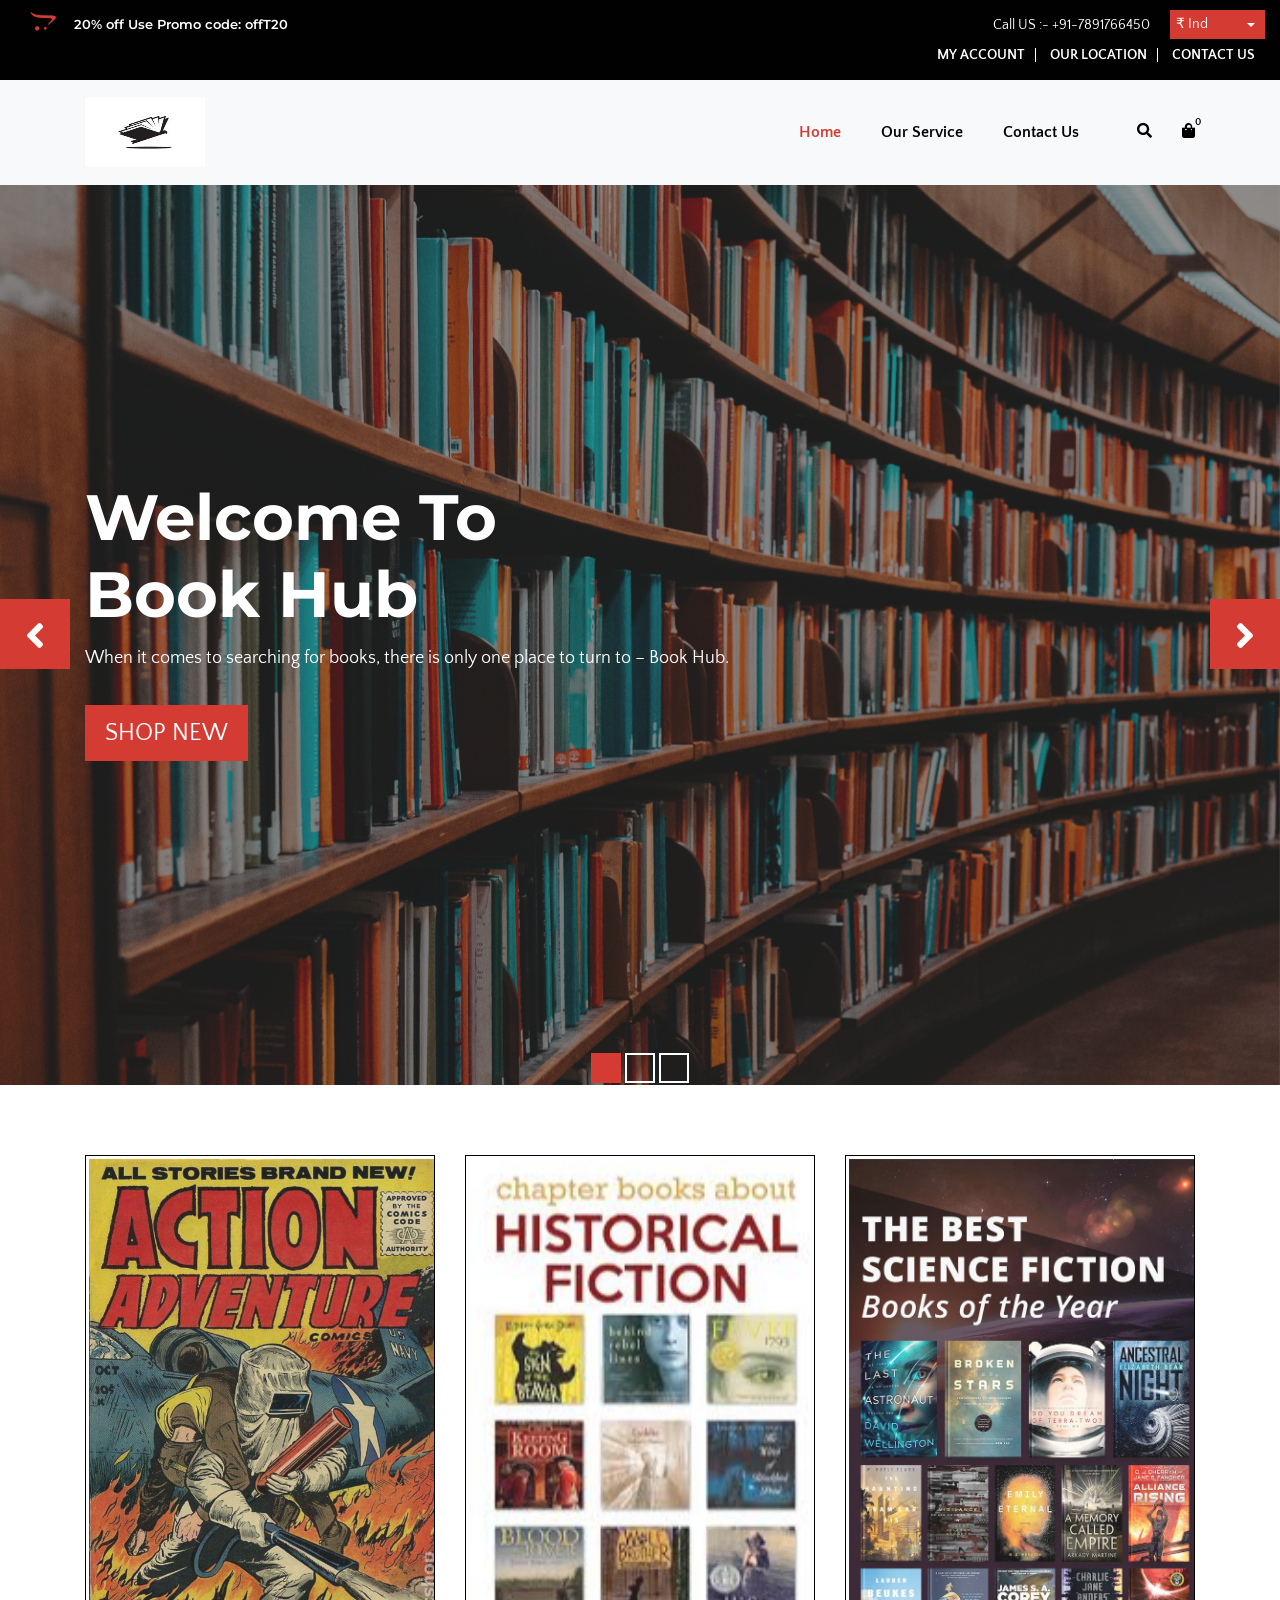
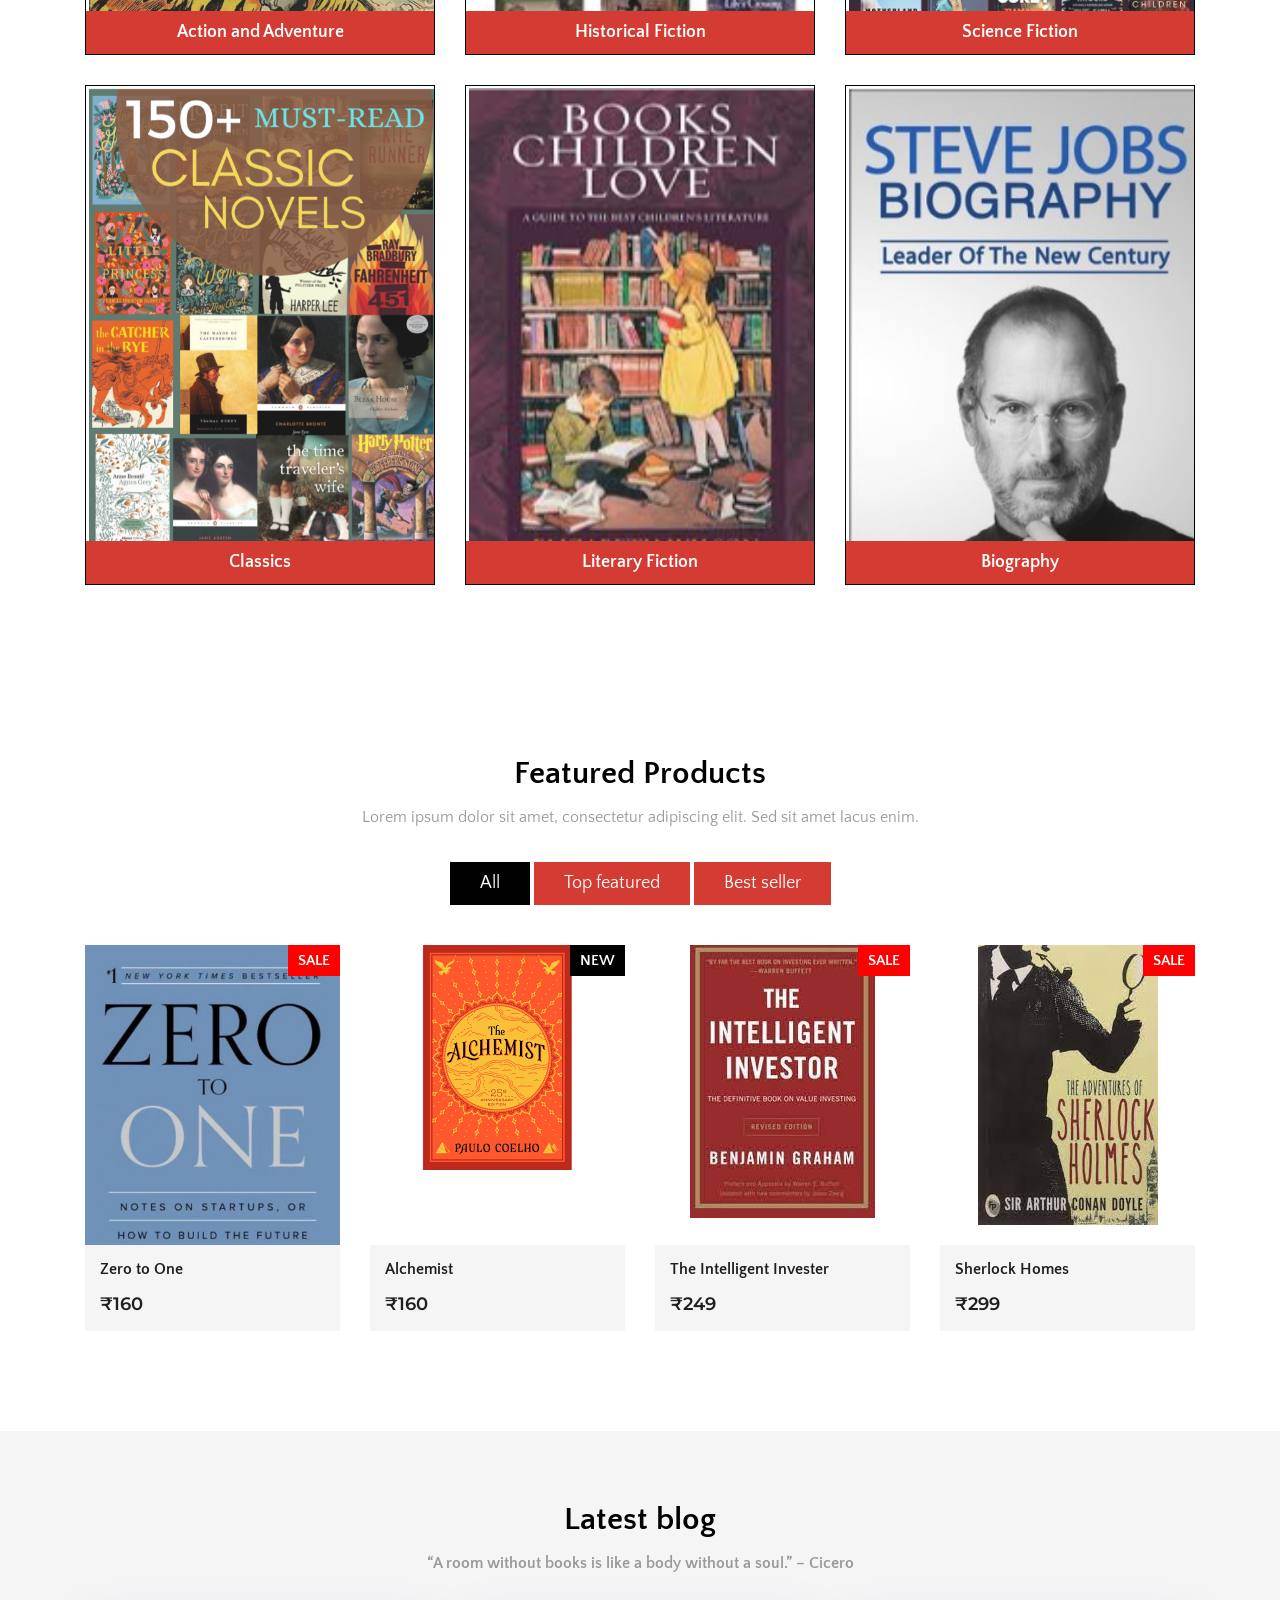
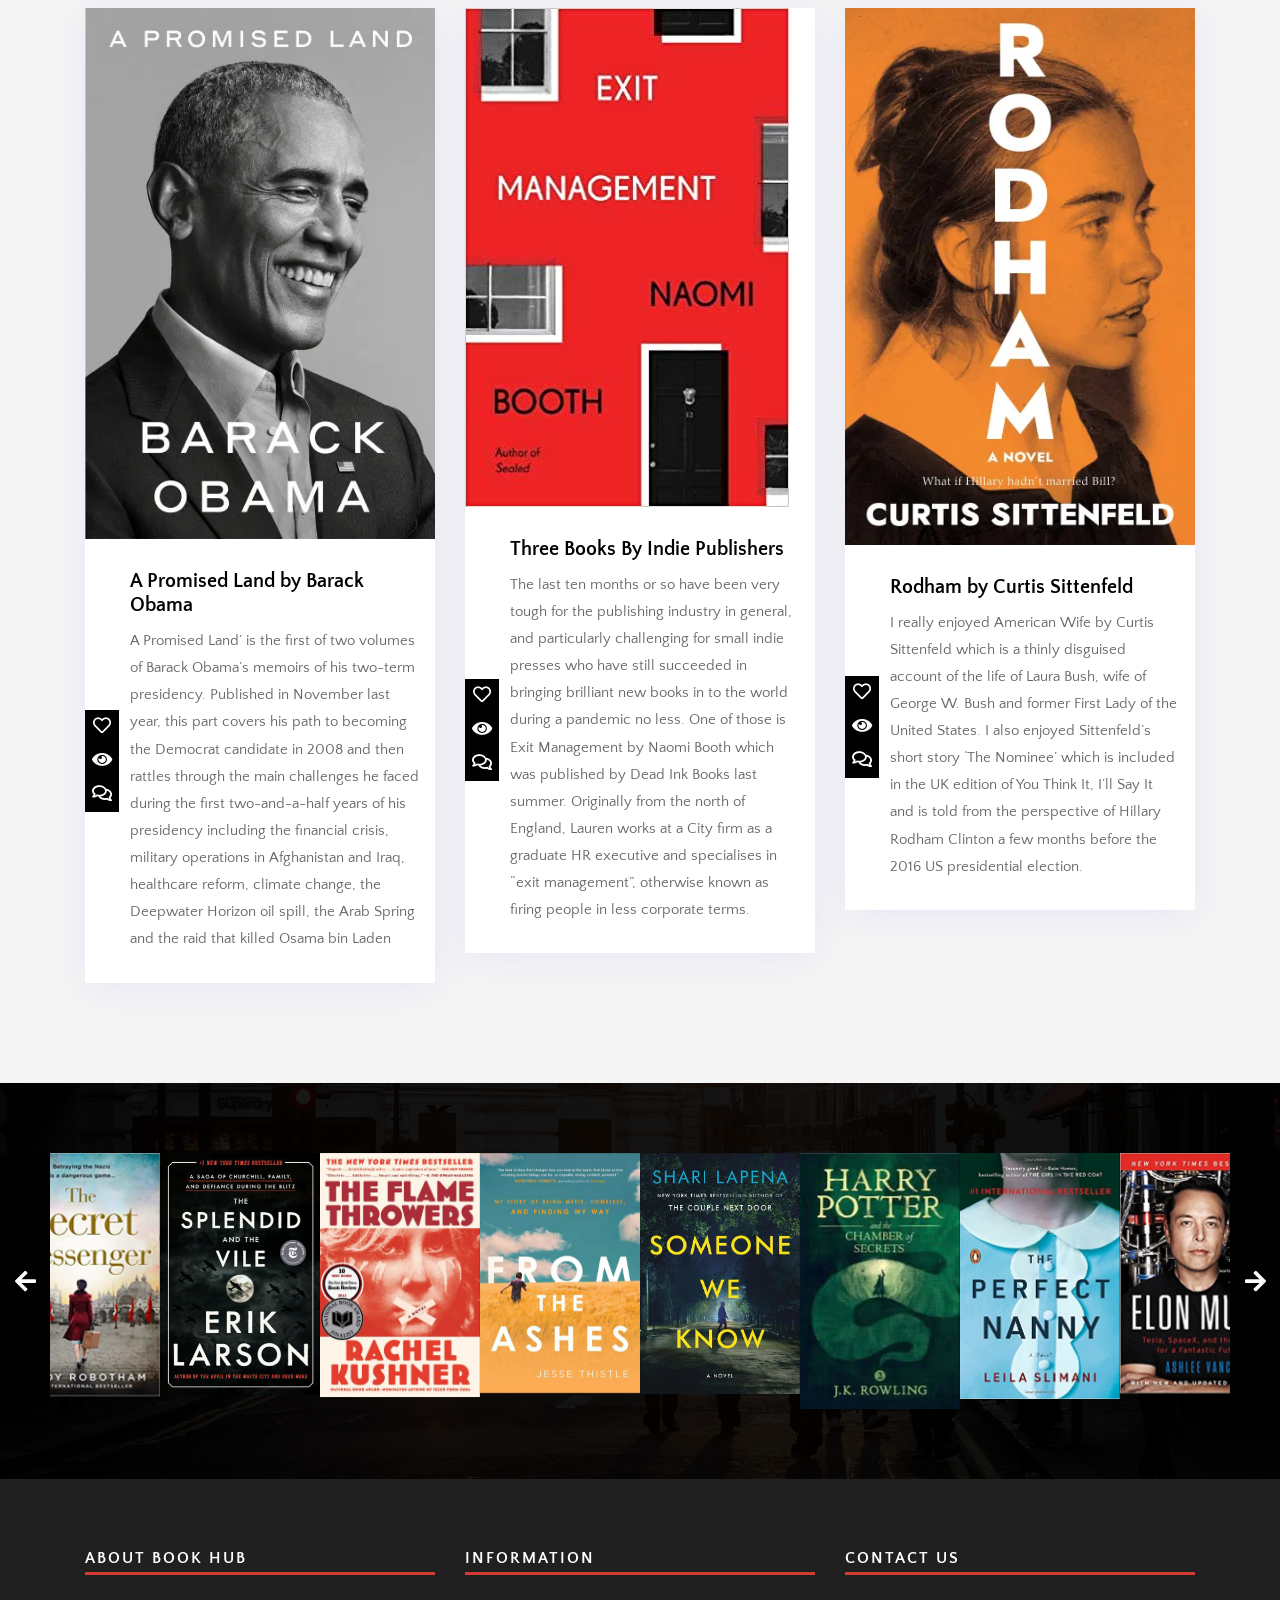
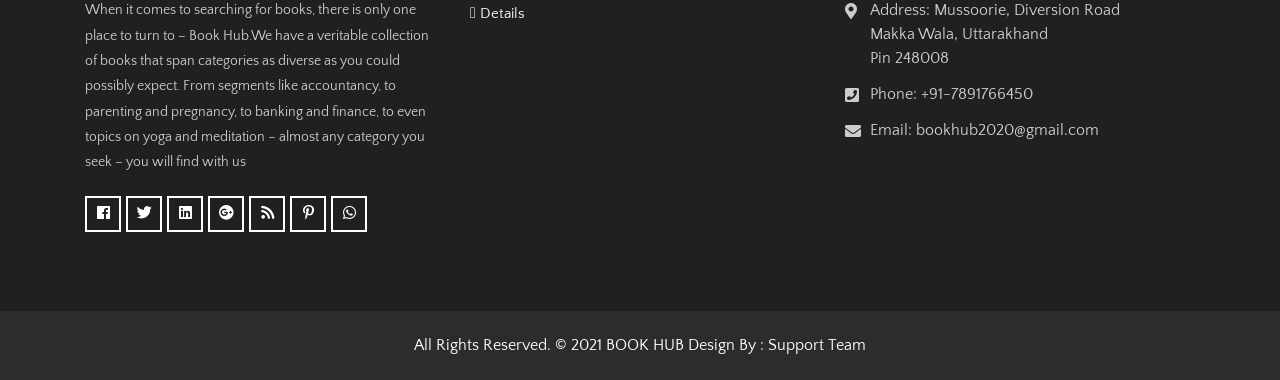
==== index.html @ ffdf5903 "Initial commit" ====
<!DOCTYPE html>
<html lang="en">
<!-- Basic -->

<head>
    <meta charset="utf-8">
    <meta http-equiv="X-UA-Compatible" content="IE=edge">

    <!-- Mobile Metas -->
    <meta name="viewport" content="width=device-width, initial-scale=1">

    <!-- Site Metas -->
    <title>Book Hub</title>
    <meta name="keywords" content="">
    <meta name="description" content="">
    <meta name="author" content="">

    <!-- Site Icons -->
    <link rel="shortcut icon" href="images/favicon.ico" type="image/x-icon">
    <link rel="apple-touch-icon" href="images/apple-touch-icon.png">

    <!-- Bootstrap CSS -->
    <link rel="stylesheet" href="css/bootstrap.min.css">
    <!-- Site CSS -->
    <link rel="stylesheet" href="css/style.css">
    <!-- Responsive CSS -->
    <link rel="stylesheet" href="css/responsive.css">
    <!-- Custom CSS -->
    <link rel="stylesheet" href="css/custom.css">

    <!--[if lt IE 9]>
      <script src="https://oss.maxcdn.com/libs/html5shiv/3.7.0/html5shiv.js"></script>
      <script src="https://oss.maxcdn.com/libs/respond.js/1.4.2/respond.min.js"></script>
    <![endif]-->

</head>

<body>

    <!-- Start Main Top -->
    <div class="main-top">
        <div class="container-fluid">
            <div class="row">
                <div class="col-lg-6 col-md-6 col-sm-12 col-xs-12">
                    <div class="text-slid-box">
                        <div id="offer-box" class="carouselTicker">
                            <ul class="offer-box">
                                <li>
                                    <i class="fab fa-opencart"></i> Off 10%! On first Order
                                </li>
                                <li>
                                    <i class="fab fa-opencart"></i> 20% off Use Promo code: offT20
                                </li>
                                <li>
                                    <i class="fab fa-opencart"></i> Off 30% off Refer a friend
                                </li>
                            </ul>
                        </div>
                    </div>
                </div>
                <div class="col-lg-6 col-md-6 col-sm-12 col-xs-12">
                    <div class="custom-select-box">
                        <select id="basic" class="selectpicker show-tick form-control" data-placeholder="₹ Ind">
						<option>₹ Ind</option>
						<option>$ USD</option>
					</select>
                    </div>
                    <div class="right-phone-box">
                        <p>Call US :- <a href="#"> +91-7891766450</a></p>
                    </div>
                    <div class="our-link">
                        <ul>
                            <li><a href="#">My Account</a></li>
                            <li><a href="https://www.google.com/maps/place/DIT+University/@30.3983031,78.072929,17z/data=!3m1!4b1!4m5!3m4!1s0x3908d70603f128a5:0x359bb8f9c7797984!8m2!3d30.3983031!4d78.0751177">Our location</a></li>
                            <li><a href="contact-us.html">Contact Us</a></li>
                        </ul>
                    </div>
                </div>
            </div>
        </div>
    </div>
    <!-- End Main Top -->

    <!-- Start Main Top -->
    <header class="main-header">
        <!-- Start Navigation -->
        <nav class="navbar navbar-expand-lg navbar-light bg-light navbar-default bootsnav">
            <div class="container">
                <!-- Start Header Navigation -->
                <div class="navbar-header">
                    <button class="navbar-toggler" type="button" data-toggle="collapse" data-target="#navbar-menu" aria-controls="navbars-rs-food" aria-expanded="false" aria-label="Toggle navigation">
                    <i class="fa fa-bars"></i>
                </button>
                    <a class="navbar-brand" href="index.html"><img src="images/logo.jpg" width="120" height="70" class="logo" alt=""></a>
                </div>
                <!-- End Header Navigation -->

                <!-- Collect the nav links, forms, and other content for toggling -->
                <div class="collapse navbar-collapse" id="navbar-menu">
                    <ul class="nav navbar-nav ml-auto" data-in="fadeInDown" data-out="fadeOutUp">
                        <li class="nav-item active"><a class="nav-link" href="index.html">Home</a></li>


                        <li class="nav-item"><a class="nav-link" href="#">Our Service</a></li>
                        <li class="nav-item"><a class="nav-link" href="contact-us.html">Contact Us</a></li>
                    </ul>
                </div>
                <!-- /.navbar-collapse -->

                <!-- Start Atribute Navigation -->
                <div class="attr-nav">
                    <ul>
                        <li class="search"><a href="#"><i class="fa fa-search"></i></a></li>
                        <li class="side-menu">
                            <a href="#">
                                <i class="fa fa-shopping-bag"></i>
                                <span class="badge">0</span>
                            </a>
                        </li>
                    </ul>
                </div>
                <!-- End Atribute Navigation -->
            </div>
            <!-- Start Side Menu -->
            <div class="side">
                <a href="#" class="close-side"><i class="fa fa-times"></i></a>
                <li class="cart-box">
                    <ul class="cart-list">
                        <li>

                        </li>
                        <li>

                        </li>
                        <li>

                        </li>
                        <li class="total">

                        </li>
                    </ul>
                </li>
            </div>
            <!-- End Side Menu -->
        </nav>
        <!-- End Navigation -->
    </header>
    <!-- End Main Top -->

    <!-- Start Top Search -->
    <div class="top-search">
        <div class="container">
            <div class="input-group">
                <span class="input-group-addon"><i class="fa fa-search"></i></span>
                <input type="text" class="form-control" placeholder="Search">
                <span class="input-group-addon close-search"><i class="fa fa-times"></i></span>
            </div>
        </div>
    </div>
    <!-- End Top Search -->

    <!-- Start Slider -->
    <div id="slides-shop" class="cover-slides">
        <ul class="slides-container">
            <li class="text-left">
                <img src="images/img2.jpg" alt="">
                <div class="container">
                    <div class="row">
                        <div class="col-md-12">
                            <h1 class="m-b-20"><strong>Welcome To <br> Book Hub</strong></h1>
                            <p class="m-b-40">When it comes to searching for books, there is only one place to turn to – Book Hub.</p>
                            <p><a class="btn hvr-hover" href="#">Shop New</a></p>
                        </div>
                    </div>
                </div>
            </li>
            <li class="text-center">
                <img src="images/img3.jpg" alt="">
                <div class="container">
                    <div class="row">
                        <div class="col-md-12">
                            <h1 class="m-b-20"><strong>Welcome To <br> Book Hub</strong></h1>
                            <p class="m-b-40">When it comes to searching for books, there is only one place to turn to – Book Hub.</p>
                            <p><a class="btn hvr-hover" href="#">Shop New</a></p>
                        </div>
                    </div>
                </div>
            </li>
            <li class="text-right">
                <img src="images/img1.webp" alt="">
                <div class="container">
                    <div class="row">
                        <div class="col-md-12">
                            <h1 class="m-b-20"><strong>Welcome To <br> Book Hub</strong></h1>
                            <p class="m-b-40">When it comes to searching for books, there is only one place to turn to – Book Hub.</p>
                            <p><a class="btn hvr-hover" href="#">Shop New</a></p>
                        </div>
                    </div>
                </div>
            </li>
        </ul>
        <div class="slides-navigation">
            <a href="#" class="next"><i class="fa fa-angle-right" aria-hidden="true"></i></a>
            <a href="#" class="prev"><i class="fa fa-angle-left" aria-hidden="true"></i></a>
        </div>
    </div>
    <!-- End Slider -->

    <!-- Start Categories  -->
    <div class="categories-shop">
        <div class="container">
            <div class="row">
                <div class="col-lg-4 col-md-4 col-sm-12 col-xs-12">
                    <div class="shop-cat-box">
                        <img class="img-fluid" src="images/action and advencture.jpg" width="352px" length="352px" alt="" />
                        <a class="btn hvr-hover" href="#">Action and Adventure</a>
                    </div>
                    <div class="shop-cat-box">
                        <img class="img-fluid" src="images/Classics.png" alt="" />
                        <a class="btn hvr-hover" href="#">Classics</a>
                    </div>
                </div>
                <div class="col-lg-4 col-md-4 col-sm-12 col-xs-12">
                    <div class="shop-cat-box">
                        <img class="img-fluid" src="images/Historical_fiction.jpg" alt="" />
                        <a class="btn hvr-hover" href="#">Historical Fiction</a>
                    </div>
                    <div class="shop-cat-box">
                        <img class="img-fluid" src="images/Litrature.jpg" alt="" />
                        <a class="btn hvr-hover" href="#">Literary Fiction</a>
                    </div>
                </div>
                <div class="col-lg-4 col-md-4 col-sm-12 col-xs-12">
                    <div class="shop-cat-box">
                        <img class="img-fluid" src="images/Science_fictiom.jpg" alt="" />
                        <a class="btn hvr-hover" href="#">Science Fiction</a>
                    </div>
                    <div class="shop-cat-box">
                        <img class="img-fluid" src="images/Biography.jpg" alt="" />
                        <a class="btn hvr-hover" href="#">Biography</a>
                    </div>
                </div>
            </div>
        </div>
    </div>
    <!-- End Categories -->

    <!-- Start Products  -->
    <div class="products-box">
        <div class="container">
            <div class="row">
                <div class="col-lg-12">
                    <div class="title-all text-center">
                        <h1>Featured Products</h1>
                        <p>Lorem ipsum dolor sit amet, consectetur adipiscing elit. Sed sit amet lacus enim.</p>
                    </div>
                </div>
            </div>
            <div class="row">
                <div class="col-lg-12">
                    <div class="special-menu text-center">
                        <div class="button-group filter-button-group">
                            <button class="active" data-filter="*">All</button>
                            <button data-filter=".top-featured">Top featured</button>
                            <button data-filter=".best-seller">Best seller</button>
                        </div>
                    </div>
                </div>
            </div>

            <div class="row special-list">
                <div class="col-lg-3 col-md-6 special-grid best-seller">
                    <div class="products-single fix">
                        <div class="box-img-hover">
                            <div class="type-lb">
                                <p class="sale">Sale</p>
                            </div>
                            <img src="images/Zero-To-One-by-Peter-Thiel-400x600.jpg" class="img-fluid" alt="Image">
                            <div class="mask-icon">
                                <ul>
                                    <li><a href="#" data-toggle="tooltip" data-placement="right" title="View"><i class="fas fa-eye"></i></a></li>
                                    <li><a href="#" data-toggle="tooltip" data-placement="right" title="Compare"><i class="fas fa-sync-alt"></i></a></li>
                                    <li><a href="#" data-toggle="tooltip" data-placement="right" title="Add to Wishlist"><i class="far fa-heart"></i></a></li>
                                </ul>
                                <a class="cart" href="#">Add to Cart</a>
                            </div>
                        </div>
                        <div class="why-text">
                            <h4>Zero to One</h4>
                            <h5> ₹160</h5>
                        </div>
                    </div>
                </div>

                <div class="col-lg-3 col-md-6 special-grid top-featured">
                    <div class="products-single fix">
                        <div class="box-img-hover">
                            <div class="type-lb">
                                <p class="new">New</p>
                            </div>
                            <img src="images/Alchemist.png" class="img-fluid" alt="Image">
                            <div class="mask-icon">
                                <ul>
                                    <li><a href="#" data-toggle="tooltip" data-placement="right" title="View"><i class="fas fa-eye"></i></a></li>
                                    <li><a href="#" data-toggle="tooltip" data-placement="right" title="Compare"><i class="fas fa-sync-alt"></i></a></li>
                                    <li><a href="#" data-toggle="tooltip" data-placement="right" title="Add to Wishlist"><i class="far fa-heart"></i></a></li>
                                </ul>
                                <a class="cart" href="#">Add to Cart</a>
                            </div>
                        </div>
                        <div class="why-text">
                            <h4>Alchemist</h4>
                            <h5> ₹160</h5>
                        </div>
                    </div>
                </div>

                <div class="col-lg-3 col-md-6 special-grid top-featured">
                    <div class="products-single fix">
                        <div class="box-img-hover">
                            <div class="type-lb">
                                <p class="sale">Sale</p>
                            </div>
                            <img src="images/The_Intelligent_invester.jpg" class="img-fluid" alt="Image">
                            <div class="mask-icon">
                                <ul>
                                    <li><a href="#" data-toggle="tooltip" data-placement="right" title="View"><i class="fas fa-eye"></i></a></li>
                                    <li><a href="#" data-toggle="tooltip" data-placement="right" title="Compare"><i class="fas fa-sync-alt"></i></a></li>
                                    <li><a href="#" data-toggle="tooltip" data-placement="right" title="Add to Wishlist"><i class="far fa-heart"></i></a></li>
                                </ul>
                                <a class="cart" href="#">Add to Cart</a>
                            </div>
                        </div>
                        <div class="why-text">
                            <h4>The Intelligent Invester</h4>
                            <h5> ₹249</h5>
                        </div>
                    </div>
                </div>

                <div class="col-lg-3 col-md-6 special-grid best-seller">
                    <div class="products-single fix">
                        <div class="box-img-hover">
                            <div class="type-lb">
                                <p class="sale">Sale</p>
                            </div>
                            <img src="images/sherlock.jpg" class="img-fluid" alt="Image">
                            <div class="mask-icon">
                                <ul>
                                    <li><a href="#" data-toggle="tooltip" data-placement="right" title="View"><i class="fas fa-eye"></i></a></li>
                                    <li><a href="#" data-toggle="tooltip" data-placement="right" title="Compare"><i class="fas fa-sync-alt"></i></a></li>
                                    <li><a href="#" data-toggle="tooltip" data-placement="right" title="Add to Wishlist"><i class="far fa-heart"></i></a></li>
                                </ul>
                                <a class="cart" href="#">Add to Cart</a>
                            </div>
                        </div>
                        <div class="why-text">
                            <h4>Sherlock Homes</h4>
                            <h5> ₹299</h5>
                        </div>
                    </div>
                </div>
            </div>
        </div>
    </div>
    <!-- End Products  -->

    <!-- Start Blog  -->
    <div class="latest-blog">
        <div class="container">
            <div class="row">
                <div class="col-lg-12">
                    <div class="title-all text-center">
                        <h1>Latest blog</h1>
                        <p><strong>“A room without books is like a body without a soul.” – Cicero</strong></p>
                    </div>
                </div>
            </div>
            <div class="row">
                <div class="col-md-6 col-lg-4 col-xl-4">
                    <div class="blog-box">
                        <div class="blog-img">
                            <img class="img-fluid" src="images/bo.webp" alt="" />
                        </div>
                        <div class="blog-content">
                            <div class="title-blog">
                                <h3>A Promised Land by Barack Obama</h3>
                                <p>
                                    A Promised Land’ is the first of two volumes of Barack Obama’s memoirs of his two-term presidency. Published in November last year, this part covers his path to becoming the Democrat candidate in 2008 and then rattles through the main challenges he faced
                                    during the first two-and-a-half years of his presidency including the financial crisis, military operations in Afghanistan and Iraq, healthcare reform, climate change, the Deepwater Horizon oil spill, the Arab Spring
                                    and the raid that killed Osama bin Laden
                                </p>
                            </div>
                            <ul class="option-blog">
                                <li><a href="#" data-toggle="tooltip" data-placement="right" title="Likes"><i class="far fa-heart"></i></a></li>
                                <li><a href="#" data-toggle="tooltip" data-placement="right" title="Views"><i class="fas fa-eye"></i></a></li>
                                <li><a href="#" data-toggle="tooltip" data-placement="right" title="Comments"><i class="far fa-comments"></i></a></li>
                            </ul>
                        </div>
                    </div>
                </div>
                <div class="col-md-6 col-lg-4 col-xl-4">
                    <div class="blog-box">
                        <div class="blog-img">
                            <img class="img-fluid" src="images/three.jpeg" alt="" />
                        </div>
                        <div class="blog-content">
                            <div class="title-blog">
                                <h3>Three Books By Indie Publishers</h3>
                                <p>
                                    The last ten months or so have been very tough for the publishing industry in general, and particularly challenging for small indie presses who have still succeeded in bringing brilliant new books in to the world during a pandemic no less. One of those
                                    is Exit Management by Naomi Booth which was published by Dead Ink Books last summer. Originally from the north of England, Lauren works at a City firm as a graduate HR executive and specialises in “exit management”,
                                    otherwise known as firing people in less corporate terms.
                                </p>
                            </div>
                            <ul class="option-blog">
                                <li><a href="#" data-toggle="tooltip" data-placement="right" title="Likes"><i class="far fa-heart"></i></a></li>
                                <li><a href="#" data-toggle="tooltip" data-placement="right" title="Views"><i class="fas fa-eye"></i></a></li>
                                <li><a href="#" data-toggle="tooltip" data-placement="right" title="Comments"><i class="far fa-comments"></i></a></li>
                            </ul>
                        </div>
                    </div>
                </div>
                <div class="col-md-6 col-lg-4 col-xl-4">
                    <div class="blog-box">
                        <div class="blog-img">
                            <img class="img-fluid" src="images/ro.webp" alt="" />
                        </div>
                        <div class="blog-content">
                            <div class="title-blog">
                                <h3>Rodham by Curtis Sittenfeld</h3>
                                <p>
                                    I really enjoyed American Wife by Curtis Sittenfeld which is a thinly disguised account of the life of Laura Bush, wife of George W. Bush and former First Lady of the United States. I also enjoyed Sittenfeld’s short story ‘The Nominee’ which is included
                                    in the UK edition of You Think It, I’ll Say It and is told from the perspective of Hillary Rodham Clinton a few months before the 2016 US presidential election.
                                </p>

                            </div>
                            <ul class="option-blog">
                                <li><a href="#" data-toggle="tooltip" data-placement="right" title="Likes"><i class="far fa-heart"></i></a></li>
                                <li><a href="#" data-toggle="tooltip" data-placement="right" title="Views"><i class="fas fa-eye"></i></a></li>
                                <li><a href="#" data-toggle="tooltip" data-placement="right" title="Comments"><i class="far fa-comments"></i></a></li>
                            </ul>
                        </div>
                    </div>
                </div>
            </div>
        </div>
    </div>
    <!-- End Blog  -->


    <!-- Start Instagram Feed  -->
    <div class="instagram-box">
        <div class="main-instagram owl-carousel owl-theme">
            <div class="item">
                <div class="ins-inner-box">
                    <img src="images/instagram-img-01.jpg" alt="" />
                    <div class="hov-in">
                        <a href="#"><i class="fab fa-instagram"></i></a>
                    </div>
                </div>
            </div>
            <div class="item">
                <div class="ins-inner-box">
                    <img src="images/instagram-img-02.jpg" alt="" />
                    <div class="hov-in">
                        <a href="#"><i class="fab fa-instagram"></i></a>
                    </div>
                </div>
            </div>
            <div class="item">
                <div class="ins-inner-box">
                    <img src="images/instagram-img-03.jpg" alt="" />
                    <div class="hov-in">
                        <a href="#"><i class="fab fa-instagram"></i></a>
                    </div>
                </div>
            </div>
            <div class="item">
                <div class="ins-inner-box">
                    <img src="images/instagram-img-04.jpg" alt="" />
                    <div class="hov-in">
                        <a href="#"><i class="fab fa-instagram"></i></a>
                    </div>
                </div>
            </div>
            <div class="item">
                <div class="ins-inner-box">
                    <img src="images/instagram-img-05.jpg" alt="" />
                    <div class="hov-in">
                        <a href="#"><i class="fab fa-instagram"></i></a>
                    </div>
                </div>
            </div>
            <div class="item">
                <div class="ins-inner-box">
                    <img src="images/instagram-img-06.jpg" alt="" />
                    <div class="hov-in">
                        <a href="#"><i class="fab fa-instagram"></i></a>
                    </div>
                </div>
            </div>
            <div class="item">
                <div class="ins-inner-box">
                    <img src="images/instagram-img-07.jpg" alt="" />
                    <div class="hov-in">
                        <a href="#"><i class="fab fa-instagram"></i></a>
                    </div>
                </div>
            </div>
            <div class="item">
                <div class="ins-inner-box">
                    <img src="images/instagram-img-08.jpg" alt="" />
                    <div class="hov-in">
                        <a href="#"><i class="fab fa-instagram"></i></a>
                    </div>
                </div>
            </div>
            <div class="item">
                <div class="ins-inner-box">
                    <img src="images/instagram-img-09.jpg" alt="" />
                    <div class="hov-in">
                        <a href="#"><i class="fab fa-instagram"></i></a>
                    </div>
                </div>
            </div>
            <div class="item">
                <div class="ins-inner-box">
                    <img src="images/instagram-img-05.jpg" alt="" />
                    <div class="hov-in">
                        <a href="#"><i class="fab fa-instagram"></i></a>
                    </div>
                </div>
            </div>
        </div>
    </div>
    <!-- End Instagram Feed  -->


    <!-- Start Footer  -->
    <footer>
        <div class="footer-main">
            <div class="container">
                <div class="row">
                    <div class="col-lg-4 col-md-12 col-sm-12">
                        <div class="footer-widget">
                            <h4>About Book Hub</h4>
                            <p>When it comes to searching for books, there is only one place to turn to – Book Hub.We have a veritable collection of books that span categories as diverse as you could possibly expect. From segments like accountancy, to parenting
                                and pregnancy, to banking and finance, to even topics on yoga and meditation – almost any category you seek – you will find with us
                            </p>
                            <ul>
                                <li><a href="#"><i class="fab fa-facebook" aria-hidden="true"></i></a></li>
                                <li><a href="#"><i class="fab fa-twitter" aria-hidden="true"></i></a></li>
                                <li><a href="#"><i class="fab fa-linkedin" aria-hidden="true"></i></a></li>
                                <li><a href="#"><i class="fab fa-google-plus" aria-hidden="true"></i></a></li>
                                <li><a href="#"><i class="fa fa-rss" aria-hidden="true"></i></a></li>
                                <li><a href="#"><i class="fab fa-pinterest-p" aria-hidden="true"></i></a></li>
                                <li><a href="#"><i class="fab fa-whatsapp" aria-hidden="true"></i></a></li>
                            </ul>
                        </div>
                    </div>
                    <div class="col-lg-4 col-md-12 col-sm-12">
                        <div class="footer-link">
                            <h4>Information</h4>
                            <ul>
                                <li><a href="https://www.indiabookstore.net/">Details</a></li>
                            </ul>
                        </div>
                    </div>
                    <div class="col-lg-4 col-md-12 col-sm-12">
                        <div class="footer-link-contact">
                            <h4>Contact Us</h4>
                            <ul>
                                <li>
                                    <p><i class="fas fa-map-marker-alt"></i>Address: Mussoorie, Diversion Road<br>Makka Wala, Uttarakhand <br> Pin 248008 </p>
                                </li>
                                <li>
                                    <p><i class="fas fa-phone-square"></i>Phone: <a href="tel:+1-888705770">+91-7891766450</a></p>
                                </li>
                                <li>
                                    <p><i class="fas fa-envelope"></i>Email: <a href="mailto:contactinfo@gmail.com">bookhub2020@gmail.com</a></p>
                                </li>
                            </ul>
                        </div>
                    </div>
                </div>
            </div>
        </div>
    </footer>
    <!-- End Footer  -->

    <!-- Start copyright  -->
    <div class="footer-copyright">
        <p class="footer-company">All Rights Reserved. &copy; 2021 <a href="#">BOOK HUB</a> Design By :
            <a href="https://html.design/">Support Team</a></p>
    </div>
    <!-- End copyright  -->

    <a href="#" id="back-to-top" title="Back to top" style="display: none;">&uarr;</a>

    <!-- ALL JS FILES -->
    <script src="js/jquery-3.2.1.min.js"></script>
    <script src="js/popper.min.js"></script>
    <script src="js/bootstrap.min.js"></script>
    <!-- ALL PLUGINS -->
    <script src="js/jquery.superslides.min.js"></script>
    <script src="js/bootstrap-select.js"></script>
    <script src="js/inewsticker.js"></script>
    <script src="js/bootsnav.js."></script>
    <script src="js/images-loded.min.js"></script>
    <script src="js/isotope.min.js"></script>
    <script src="js/owl.carousel.min.js"></script>
    <script src="js/baguetteBox.min.js"></script>
    <script src="js/form-validator.min.js"></script>
    <script src="js/contact-form-script.js"></script>
    <script src="js/custom.js"></script>
</body>

</html>
---- css/style.css ----
/*------------------------------------------------------------------
    IMPORT FONTS
-------------------------------------------------------------------*/

@import url('https://fonts.googleapis.com/css?family=Montserrat:400,500,600,600i,700,700i,800,800i');
@import url('https://fonts.googleapis.com/css?family=Quattrocento+Sans:400,400i,700,700i');


/*

    font-family: 'Montserrat', sans-serif;

    font-family: 'Quattrocento Sans', sans-serif;

*/

/*------------------------------------------------------------------
    IMPORT FILES
-------------------------------------------------------------------*/

@import url(all.css);
@import url(superslides.css);
@import url(bootstrap-select.css);
@import url(carousel-ticker.css);
@import url(code_animate.css);
@import url(bootsnav.css);
@import url(owl.carousel.min.css);
@import url(jquery-ui.css);
@import url(nice-select.css);
@import url(baguetteBox.min.css);

/*------------------------------------------------------------------
    SKELETON
-------------------------------------------------------------------*/
 body {
     color: #666666;
     font-size: 15px;
     font-family: 'Quattrocento Sans', sans-serif;
     line-height: 1.80857;
}
 a {
     color: #1f1f1f;
     text-decoration: none !important;
     outline: none !important;
     -webkit-transition: all .3s ease-in-out;
     -moz-transition: all .3s ease-in-out;
     -ms-transition: all .3s ease-in-out;
     -o-transition: all .3s ease-in-out;
     transition: all .3s ease-in-out;
}
 h1, h2, h3, h4, h5, h6 {
     letter-spacing: 0;
     font-weight: normal;
     position: relative;
     padding: 0 0 10px 0;
     font-weight: normal;
     line-height: 120% !important;
     color: #1f1f1f;
     margin: 0 
}
 h1 {
     font-size: 24px 
}
 h2 {
     font-size: 22px 
}
 h3 {
     font-size: 18px 
}
 h4 {
     font-size: 16px 
}
 h5 {
     font-size: 14px 
}
 h6 {
     font-size: 13px 
}
 h1 a, h2 a, h3 a, h4 a, h5 a, h6 a {
     color: #212121;
     text-decoration: none!important;
     opacity: 1 
}
 h1 a:hover, h2 a:hover, h3 a:hover, h4 a:hover, h5 a:hover, h6 a:hover {
     opacity: .8 
}
 a {
     color: #1f1f1f;
     text-decoration: none;
     outline: none;
}
 a, .btn {
     text-decoration: none !important;
     outline: none !important;
     -webkit-transition: all .3s ease-in-out;
     -moz-transition: all .3s ease-in-out;
     -ms-transition: all .3s ease-in-out;
     -o-transition: all .3s ease-in-out;
     transition: all .3s ease-in-out;
}
 .btn-custom {
     margin-top: 20px;
     background-color: transparent !important;
     border: 2px solid #ddd;
     padding: 12px 40px;
     font-size: 16px;
}
 .lead {
     font-size: 18px;
     line-height: 30px;
     color: #767676;
     margin: 0;
     padding: 0;
}
 blockquote {
     margin: 20px 0 20px;
     padding: 30px;
}
 ul, li, ol{
     list-style: none;
     margin: 0px;
     padding: 0px;
}
 button:focus{
     outline: none;
     box-shadow: none;
}
 :focus {
     outline: 0;
}
 p{
     margin: 0px;
}
 .bootstrap-select .dropdown-toggle:focus{
     outline: none !important;
}
 .form-control::-moz-placeholder {
     color: #ffffff;
     opacity: 1;
}
 .bootstrap-select .dropdown-toggle:focus{
     box-shadow: none !important 
}
/*------------------------------------------------------------------ LOADER -------------------------------------------------------------------*/
 #back-to-top {
     position: fixed;
     bottom: 40px;
     right: 40px;
     z-index: 9999;
     width: 32px;
     height: 32px;
     text-align: center;
     line-height: 30px;
     background: #d33b33;
     color: #ffffff;
     cursor: pointer;
     border: 0;
     border-radius: 2px;
     text-decoration: none;
     transition: opacity 0.2s ease-out;
     font-size: 30px;
}
/*------------------------------------------------------------------ HEADER -------------------------------------------------------------------*/
 .main-top{
     background: #010101;
     padding: 10px 0px;
}
 .custom-select-box{
     float: right;
     width: 95px;
     margin-left: 20px;
}
 .custom-select-box .form-control{
     background: none;
     border: none;
}
 .custom-select-box .bootstrap-select .btn-light{
     padding: 4px;
     font-size: 14px;
     background: #d33b33;
     color: #fff;
     border: none;
     border-radius: 0px;
}
 .custom-select-box .bootstrap-select .btn-light span{
     padding: 2px;
     line-height: 15px;
}
 .dropdown-toggle::after{
     margin-left: -24px;
}
 .custom-select-box .dropdown-toggle::after {
     display: inline-block;
     width: 0;
     height: 0;
     margin-left: .255em;
     vertical-align: .255em;
     content: "";
     border-top: .3em solid;
     border-right: .3em solid transparent;
     border-bottom: 0;
     border-left: .3em solid transparent;
     position: absolute;
     top: 13px;
     right: 10px;
}
 .bootstrap-select.btn-group .dropdown-toggle .filter-option{
     overflow: inherit;
}
 .bootstrap-select.btn-group .dropdown-menu{
     border: none;
     padding: 0px;
     border-radius: 0px;
}
 .right-phone-box{
     float: right;
     margin-left: 10px;
}
 .right-phone-box p{
     margin: 0px;
     color: #ffffff;
     font-size: 14px;
     line-height: 30px;
}
 .right-phone-box p a{
     color: #ffffff;
}
 .right-phone-box p a:hover{
     color: #d33b33;
}
 .offer-box,.slide {
     color: #FFFFFF;
     font-size: 13px;
     padding: 2px 15px;
     font-family: 'Montserrat', sans-serif;
}
 .offer-box li {
     font-weight: 600;
}
 .offer-box li i{
     margin-right: 15px;
     color: #d33b33;
     font-size: 20px;
}
 .our-link{
     float: right;
}
 .our-link ul li{
     display: inline-block;
     border-right: 1px solid #ffffff;
     padding: 0px 10px;
     line-height: 14px;
}
 .our-link ul{
     line-height: 30px;
}
 .our-link ul li a{
     color: #ffffff;
     font-weight: 700;
     text-transform: uppercase;
     font-size: 14px;
}
 .our-link ul li a:hover{
     color: #d33b33;
}
 .our-link ul li:last-child{
     border: none;
}
 .main-header{
}
 .search a{
     color: #d33b33;
}
 .attr-nav > ul > li > a:hover{
     color: #d33b33;
}
 nav.navbar.bootsnav ul.nav > li > a{
     margin: 0px;
}
/* Navbar Adjusment =========================== */
/* Navbar Atribute ------*/
 .attr-nav > ul > li > a{
     padding: 28px 15px;
}
 ul.cart-list > li.total > .btn{
     border-bottom: solid 1px #cfcfcf !important;
     color: #010101 ;
     padding: 10px 15px;
     border: none;
     font-weight: 700;
     color: #ffffff;
}
 @media (min-width: 1024px) {
    /* Navbar General ------*/
     nav.navbar ul.nav > li > a{
         padding: 30px 15px;
         font-weight: 600;
    }
     nav.navbar .navbar-brand{
         margin-top: 0;
    }
     nav.navbar .navbar-brand{
         margin-top: 0;
    }
     nav.navbar li.dropdown ul.dropdown-menu{
         border-top: solid 5px;
    }
    /* Navbar Center ------*/
     nav.navbar-center .navbar-brand{
         margin: 0 !important;
    }
    /* Navbar Brand Top ------*/
     nav.navbar-brand-top .navbar-brand{
         margin: 10px !important;
    }
    /* Navbar Full ------*/
     nav.navbar-full .navbar-brand{
         position: relative;
         top: -15px;
    }
    /* Navbar Sidebar ------*/
     nav.navbar-sidebar ul.nav, nav.navbar-sidebar .navbar-brand{
         margin-bottom: 50px;
    }
     nav.navbar-sidebar ul.nav > li > a{
         padding: 10px 15px;
         font-weight: bold;
    }
    /* Navbar Transparent & Fixed ------*/
     nav.navbar.bootsnav.navbar-transparent.white{
         background-color: rgba(255,255,255,0.3);
         border-bottom: solid 1px #bbb;
    }
     nav.navbar.navbar-inverse.bootsnav.navbar-transparent.dark, nav.navbar.bootsnav.navbar-transparent.dark{
         background-color: rgba(0,0,0,0.3);
         border-bottom: solid 1px #555;
    }
     nav.navbar.bootsnav.navbar-transparent.white .attr-nav{
         border-left: solid 1px #bbb;
    }
     nav.navbar.navbar-inverse.bootsnav.navbar-transparent.dark .attr-nav, nav.navbar.bootsnav.navbar-transparent.dark .attr-nav{
         border-left: solid 1px #555;
    }
     nav.navbar.bootsnav.no-background.white .attr-nav > ul > li > a, nav.navbar.bootsnav.navbar-transparent.white .attr-nav > ul > li > a, nav.navbar.bootsnav.navbar-transparent.white ul.nav > li > a, nav.navbar.bootsnav.no-background.white ul.nav > li > a{
         color: #fff;
    }
     nav.navbar.bootsnav.navbar-transparent.dark .attr-nav > ul > li > a, nav.navbar.bootsnav.navbar-transparent.dark ul.nav > li > a{
         color: #eee;
    }
}
 @media (max-width: 992px) {
    /* Navbar General ------*/
     nav.navbar .navbar-brand{
         margin-top: 0;
         position: relative;
         top: -2px;
    }
     nav.navbar .navbar-brand img.logo{
         width: 160px;
    }
     .attr-nav > ul > li > a{
         padding: 16px 15px 15px;
    }
    /* Navbar Mobile slide ------*/
     nav.navbar.navbar-mobile ul.nav > li > a{
         padding: 15px 15px;
    }
     nav.navbar.navbar-mobile ul.nav ul.dropdown-menu > li > a{
         padding-right: 15px !important;
         padding-top: 15px !important;
         padding-bottom: 15px !important;
    }
     nav.navbar.navbar-mobile ul.nav ul.dropdown-menu .col-menu .title{
         padding-right: 30px !important;
         padding-top: 13px !important;
         padding-bottom: 13px !important;
    }
     nav.navbar.navbar-mobile ul.nav ul.dropdown-menu .col-menu ul.menu-col li a{
         padding-top: 13px !important;
         padding-bottom: 13px !important;
    }
    /* Navbar Full ------*/
     nav.navbar-full .navbar-brand{
         top: 0;
         padding-top: 10px;
    }
}
/* Navbar Inverse =================================*/
 nav.navbar.navbar-inverse{
     background-color: #222;
     border-bottom: solid 1px #303030;
}
 nav.navbar.navbar-inverse ul.cart-list > li.total > .btn{
     border-bottom: solid 1px #222 !important;
}
 nav.navbar.navbar-inverse ul.cart-list > li.total .pull-right{
     color: #fff;
}
 nav.navbar.navbar-inverse.megamenu ul.dropdown-menu.megamenu-content .content ul.menu-col li a, nav.navbar.navbar-inverse ul.nav > li > a{
     color: #eee;
}
 nav.navbar.navbar-inverse ul.nav > li.dropdown > a{
     background-color: #222;
}
 nav.navbar.navbar-inverse li.dropdown ul.dropdown-menu > li > a{
     color: #999;
}
 nav.navbar.navbar-inverse ul.nav .dropdown-menu h1, nav.navbar.navbar-inverse ul.nav .dropdown-menu h2, nav.navbar.navbar-inverse ul.nav .dropdown-menu h3, nav.navbar.navbar-inverse ul.nav .dropdown-menu h4, nav.navbar.navbar-inverse ul.nav .dropdown-menu h5, nav.navbar.navbar-inverse ul.nav .dropdown-menu h6{
     color: #fff;
}
 nav.navbar.navbar-inverse .form-control{
     background-color: #333;
     border-color: #303030;
     color: #fff;
}
 nav.navbar.navbar-inverse .attr-nav > ul > li > a{
     color: #eee;
}
 nav.navbar.navbar-inverse .attr-nav > ul > li.dropdown ul.dropdown-menu{
     background-color: #222;
     border-left: solid 1px #303030;
     border-bottom: solid 1px #303030;
     border-right: solid 1px #303030;
}
 nav.navbar.navbar-inverse ul.cart-list > li{
     border-bottom: solid 1px #303030;
     color: #eee;
}
 nav.navbar.navbar-inverse ul.cart-list > li img{
     border: solid 1px #303030;
}
 nav.navbar.navbar-inverse ul.cart-list > li.total{
     background-color: #333;
}
 nav.navbar.navbar-inverse .share ul > li > a{
     background-color: #555;
}
 nav.navbar.navbar-inverse .dropdown-tabs .tab-menu{
     border-right: solid 1px #303030;
}
 nav.navbar.navbar-inverse .dropdown-tabs .tab-menu > ul > li > a{
     border-bottom: solid 1px #303030;
}
 nav.navbar.navbar-inverse .dropdown-tabs .tab-content{
     border-left: solid 1px #303030;
}
 nav.navbar.navbar-inverse .dropdown-tabs .tab-menu > ul > li > a:hover, nav.navbar.navbar-inverse .dropdown-tabs .tab-menu > ul > li > a:focus, nav.navbar.navbar-inverse .dropdown-tabs .tab-menu > ul > li.active > a{
     background-color: #333 !important;
}
 nav.navbar-inverse.navbar-full ul.nav > li > a{
     border:none;
}
 nav.navbar-inverse.navbar-full .navbar-collapse .wrap-full-menu{
     background-color: #222;
}
 nav.navbar-inverse.navbar-full .navbar-toggle{
     background-color: #222 !important;
     color: #6f6f6f;
}
 nav.navbar.bootsnav ul.nav > li > a{
     position: relative;
     font-weight: 700;
     font-size: 16px;
     color: #010101;
     padding-top: 30px;
     padding-bottom: 30px;
     padding-left: 10px;
     padding-right: 30px;
}
 nav.navbar.bootsnav ul.nav li.active > a{
     color: #d33b33;
}
 nav.navbar.bootsnav ul.nav li.active > a:hover{
     color: #d33b33;
}
 nav.navbar.bootsnav ul.nav li > a:hover{
     color: #d33b33;
}
 nav.navbar.bootsnav ul.nav li.megamenu-fw > a:hover{
     color: #d33b33;
}
 @media (min-width: 1024px) {
     nav.navbar.navbar-inverse ul.nav .dropdown-menu{
         background-color: #222 !important;
         border-left: solid 1px #303030 !important;
         border-bottom: solid 1px #303030 !important;
         border-right: solid 1px #303030 !important;
    }
     nav.navbar.navbar-inverse li.dropdown ul.dropdown-menu > li > a{
         border-bottom: solid 1px #303030;
    }
     nav.navbar.navbar-inverse ul.dropdown-menu.megamenu-content .col-menu{
         border-left: solid 1px #303030;
         border-right: solid 1px #303030;
    }
     nav.navbar.navbar-inverse.navbar-transparent.dark{
         background-color: rgba(0,0,0,0.3);
         border-bottom: solid 1px #999;
    }
     nav.navbar.navbar-inverse.navbar-transparent.dark .attr-nav{
         border-left: solid 1px #999;
    }
     nav.navbar.navbar-inverse.no-background.white .attr-nav > ul > li > a, nav.navbar.navbar-inverse.navbar-transparent.dark .attr-nav > ul > li > a, nav.navbar.navbar-inverse.navbar-transparent.dark ul.nav > li > a, nav.navbar.navbar-inverse.no-background.white ul.nav > li > a{
         color: #fff;
    }
     nav.navbar.navbar-inverse.no-background.dark .attr-nav > ul > li > a, nav.navbar.navbar-inverse.no-background.dark .attr-nav > ul > li > a, nav.navbar.navbar-inverse.no-background.dark ul.nav > li > a, nav.navbar.navbar-inverse.no-background.dark ul.nav > li > a{
         color: #3f3f3f;
    }
}
 @media (max-width: 992px) {
     nav.navbar.navbar-inverse .navbar-toggle{
         color: #eee;
         background-color: #222 !important;
    }
     nav.navbar.navbar-inverse .navbar-nav > li > a{
         border-top: solid 1px #303030;
         border-bottom: solid 1px #303030;
    }
     nav.navbar.navbar-inverse ul.nav li.dropdown ul.dropdown-menu > li > a{
         color: #999;
         border-bottom: solid 1px #303030;
    }
     nav.navbar.navbar-inverse .dropdown .megamenu-content .col-menu .title{
         border-bottom: solid 1px #303030;
         color: #eee;
    }
     nav.navbar.navbar-inverse .dropdown .megamenu-content .col-menu ul > li > a{
         border-bottom: solid 1px #303030;
         color: #999 !important;
    }
     nav.navbar.navbar-inverse .dropdown .megamenu-content .col-menu.on:last-child .title{
         border-bottom: solid 1px #303030;
    }
     nav.navbar.navbar-inverse .dropdown-tabs .tab-menu > ul{
         border-top: solid 1px #303030;
    }
     nav.navbar.navbar-inverse.navbar-mobile .navbar-collapse{
         background-color: #222;
    }
}
 @media (max-width: 767px) {
     nav.navbar.navbar-inverse.navbar-mobile ul.nav{
         border-top: solid 1px #222;
    }
}
 .arrow::before{
     font-family: 'FontAwesome';
     content: "\f0d7";
     margin-left: 5px;
     margin-top: 2px;
     border: none;
     display: inline-block;
     vertical-align: inherit;
     position: absolute;
     right: 10px;
     top: 28px;
}
 .dropdown-toggle::after{
     display: none;
}
 nav.navbar.bootsnav ul.navbar-nav li.dropdown ul.dropdown-menu li a{
     display: block;
}
 nav.navbar.bootsnav li.dropdown ul.dropdown-menu{
     border: solid 1px #e0e0e0;
     left: auto;
}
 .btn-cart{
}
 .cart-list h6 a{
     font-size: 16px;
     font-weight: 700;
}
 .cart-list h6 a:hover{
     color: #d33b33;
}
 ul.cart-list p .price{
     font-weight: normal;
}
 .col-menu .title{
     font-size: 20px;
     font-weight: 700;
     text-transform: uppercase;
}
 .hvr-hover{
     display: inline-block;
     vertical-align: middle;
     -webkit-transform: perspective(1px) translateZ(0);
     transform: perspective(1px) translateZ(0);
     box-shadow: 0 0 1px rgba(0, 0, 0, 0);
     position: relative;
     background: #d33b33;
     -webkit-transition-property: color;
     transition-property: color;
     -webkit-transition-duration: 0.3s;
     transition-duration: 0.3s;
     border-radius: 0;
     box-shadow: none;
}
 .hvr-hover::after {
     content: "";
     position: absolute;
     z-index: -1;
     top: 0;
     bottom: 0;
     left: 0;
     right: 0;
     background: #010101;
     -webkit-transform: scaleY(0);
     transform: scaleY(0);
     -webkit-transform-origin: 50%;
     transform-origin: 50%;
     -webkit-transition-property: transform;
     transition-property: transform;
     -webkit-transition-duration: 0.3s;
     transition-duration: 0.3s;
     -webkit-transition-timing-function: ease-out;
     transition-timing-function: ease-out;
}
 .hvr-hover:hover::after{
     -webkit-transform: scaleY(1);
     transform: scaleY(1);
     color: #ffffff;
}
 .hvr-hover{
}
 ul.cart-list > li.total > .btn:hover{
     color: #ffffff;
}
 .cart-box{
     margin-top: 40px;
     background: #ffffff;
}
 .main-header.fixed-menu {
     position: fixed;
     visibility: hidden;
     left: 0px;
     top: 0px;
     width: 100%;
     padding: 0px 0px;
     background: #ffffff;
     z-index: 0;
     transition: all 500ms ease;
     -moz-transition: all 500ms ease;
     -webkit-transition: all 500ms ease;
     -ms-transition: all 500ms ease;
     -o-transition: all 500ms ease;
     z-index: 999;
     opacity: 1;
     visibility: visible;
     -ms-animation-name: fadeInDown;
     -moz-animation-name: fadeInDown;
     -op-animation-name: fadeInDown;
     -webkit-animation-name: fadeInDown;
     animation-name: fadeInDown;
     -ms-animation-duration: 500ms;
     -moz-animation-duration: 500ms;
     -op-animation-duration: 500ms;
     -webkit-animation-duration: 500ms;
     animation-duration: 500ms;
     -ms-animation-timing-function: linear;
     -moz-animation-timing-function: linear;
     -op-animation-timing-function: linear;
     -webkit-animation-timing-function: linear;
     animation-timing-function: linear;
     -ms-animation-iteration-count: 1;
     -moz-animation-iteration-count: 1;
     -op-animation-iteration-count: 1;
     -webkit-animation-iteration-count: 1;
     animation-iteration-count: 1;
}
 .main-header.fixed-menu {
     padding: 0px;
     box-shadow: 0 0 8px 0 rgba(0,0,0,.12);
     border-radius: 0;
}
 .top-search .input-group-addon{
     line-height: 40px;
}
 .top-search input.form-control{
     color: #ffffff;
}
/*------------------------------------------------------------------ Slider -------------------------------------------------------------------*/
 .cover-slides{
     height: 100vh;
}
 .slides-navigation a {
     background: #d33b33;
     position: absolute;
     height: 70px;
     width: 70px;
     top: 50%;
     font-size: 20px;
     display: block;
     color: #fff;
     line-height: 90px;
     text-align: center;
     transition: all .3s ease-in-out;
}
 .slides-navigation a i{
     font-size: 40px;
}
 .slides-navigation a:hover {
     background: #010101;
}
 .cover-slides .container{
     height: 100%;
     position: relative;
     z-index: 2;
}
 .cover-slides .container > .row {
     -webkit-box-align: center;
     -ms-flex-align: center;
     align-items: center;
}
 .cover-slides .container > .row {
     height: 100%;
}
 .overlay-background {
     background: #333;
     position: absolute;
     height: 100%;
     width: 100%;
     left: 0;
     top: 0;
     opacity: 0.5;
}
 .cover-slides h1{
     font-family: 'Montserrat', sans-serif;
     font-weight: 500;
     font-size: 64px;
     color: #fff;
}
 .cover-slides p{
     font-size: 18px;
     color: #fff;
     padding-bottom: 30px;
}
 .slides-pagination a{
     border: 2px solid #ffffff;
}
 .slides-pagination a.current{
     background: #d33b33;
     border: 2px solid #d33b33;
}
 .cover-slides p a{
     font-size: 24px;
     color: #ffffff;
     border: none;
     text-transform: uppercase;
     padding: 10px 20px;
}
/*------------------------------------------------------------------ Categories Shop -------------------------------------------------------------------*/
 .categories-shop{
     padding: 70px 0px;
}
 .shop-cat-box{
     height: 500px;
     margin-bottom: 30px;
     position: relative;
     padding: 3px;
     overflow: hidden;
     border: 1px solid #010101;
     -webkit-transition: background 0.4s 0.5s;
     transition: background 0.4s 0.5s;
}
 .shop-cat-box img{
     margin: -10px 0 0 -10px;
     max-width: none;
     width: -webkit-calc(100% + 10px);
     width: calc(100% + 10px);
     opacity: 0.9;
     -webkit-transition: opacity 0.35s, -webkit-transform 0.35s;
     transition: opacity 0.35s, transform 0.35s;
     -webkit-transform: translate3d(10px,10px,0);
     transform: translate3d(10px,10px,0);
     -webkit-backface-visibility: hidden;
     backface-visibility: hidden;
}
 .shop-cat-box:hover img{
     opacity: 0.6;
     -webkit-transform: translate3d(0,0,0);
     transform: translate3d(0,0,0);
}
 .shop-cat-box a{
     position: absolute;
     z-index: 2;
     bottom: 0px;
     left: 0px;
     right: 0;
     margin: 0 auto;
     text-align: center;
     border: none;
     color: #ffffff;
     font-size: 18px;
     font-weight: 700;
     padding: 8px 0px;
}
/*------------------------------------------------------------------ Products -------------------------------------------------------------------*/
 .title-all{
     margin-bottom: 30px;
}
 .title-all h1{
     font-size: 32px;
     font-weight: 700;
     color: #010101;
}
 .title-all p{
     color: #999999;
     font-size: 16px;
}
 .products-box{
     padding: 70px 0px;
}
 .special-menu{
     margin-bottom: 40px;
}
 .filter-button-group{
     display: inline-block;
}
 .filter-button-group button{
     background: #d33b33;
     color: #ffffff;
     border: none;
     cursor: pointer;
     padding: 5px 30px;
     font-size: 18px;
}
 .filter-button-group button.active{
     background: #010101;
}
 .filter-button-group button{
}
 .products-single {
     overflow: hidden;
     position: relative;
     margin-bottom: 30px;
}
 .products-single .box-img-hover{
     overflow: hidden;
     position: relative;
     height: 300px;
}
 .box-img-hover img{
     margin: 0 auto;
     text-align: center;
     display: block;
}
 .type-lb{
     position: absolute;
     top: 0px;
     right: 0px;
     z-index:8;
}
 .type-lb .sale{
     background: red;
     color: #ffffff;
     padding: 2px 10px;
     font-weight: 700;
     text-transform: uppercase;
}
 .type-lb .new{
     background: #010101;
     color: #ffffff;
     padding: 2px 10px;
     font-weight: 700;
     text-transform: uppercase;
}
 .why-text{
     background: #f5f5f5;
     padding: 15px;
}
 .why-text h4{
     font-size: 16px;
     font-weight: 700;
     padding-bottom: 15px;
}
 .why-text h5{
     font-size: 18px;
     font-family: 'Montserrat', sans-serif;
     padding: 0px;
     font-weight: 600;
}
 .mask-icon{
     width: 100%;
     height: 100%;
     position: absolute;
     overflow: hidden;
     top: 0;
     left: 0;
}
 .mask-icon ul{
     display: inline-block;
}
 .mask-icon ul li{
     background: #d33b33;
}
 .mask-icon ul li a{
     color: #ffffff;
     padding: 5px 10px;
     display: block;
}
 .mask-icon a.cart{
     background: #d33b33;
     position: absolute;
     bottom: 0;
     right: 0px;
     padding: 10px 20px;
     font-weight: 700;
     color: #ffffff;
}
 .mask-icon a.cart:hover{
     background: #010101;
     color: #ffffff;
}
 .mask-icon ul li a:hover{
     background: #010101;
     color: #ffffff;
}
 .products-single .mask-icon{
     background: rgba(1,1,1, 0.5);
     top: -100%;
     -ms-filter: "progid: DXImageTransform.Microsoft.Alpha(Opacity=0)";
     filter: alpha(opacity=0);
     opacity: 0;
     -webkit-transition: all 0.3s ease-out 0.5s;
     -moz-transition: all 0.3s ease-out 0.5s;
     -o-transition: all 0.3s ease-out 0.5s;
     -ms-transition: all 0.3s ease-out 0.5s;
     transition: all 0.3s ease-out 0.5s;
}
 .products-single:hover .mask-icon{
     -ms-filter: "progid: DXImageTransform.Microsoft.Alpha(Opacity=100)";
     filter: alpha(opacity=100);
     opacity: 1;
     top: 0px;
     -webkit-transition-delay: 0s;
     -moz-transition-delay: 0s;
     -o-transition-delay: 0s;
     -ms-transition-delay: 0s;
     transition-delay: 0s;
     -webkit-animation: bounceY 0.9s linear;
     -moz-animation: bounceY 0.9s linear;
     -ms-animation: bounceY 0.9s linear;
     animation: bounceY 0.9s linear;
}
 @keyframes bounceY {
     0% {
         transform: translateY(-205px);
    }
     40% {
         transform: translateY(-100px);
    }
     65% {
         transform: translateY(-52px);
    }
     82% {
         transform: translateY(-25px);
    }
     92% {
         transform: translateY(-12px);
    }
     55%, 75%, 87%, 97%, 100% {
         transform: translateY(0px);
    }
}
 @-moz-keyframes bounceY {
     0% {
         -moz-transform: translateY(-205px);
    }
     40% {
         -moz-transform: translateY(-100px);
    }
     65% {
         -moz-transform: translateY(-52px);
    }
     82% {
         -moz-transform: translateY(-25px);
    }
     92% {
         -moz-transform: translateY(-12px);
    }
     55%, 75%, 87%, 97%, 100% {
         -moz-transform: translateY(0px);
    }
}
 @-webkit-keyframes bounceY {
     0% {
         -webkit-transform: translateY(-205px);
    }
     40% {
         -webkit-transform: translateY(-100px);
    }
     65% {
         -webkit-transform: translateY(-52px);
    }
     82% {
         -webkit-transform: translateY(-25px);
    }
     92% {
         -webkit-transform: translateY(-12px);
    }
     55%, 75%, 87%, 97%, 100% {
         -webkit-transform: translateY(0px);
    }
}
/*------------------------------------------------------------------ Blog -------------------------------------------------------------------*/
 .latest-blog{
     padding: 70px 0px;
     background: #f5f5f5;
}
 .blog-box{
     -webkit-box-shadow: 0px 5px 35px 0px rgba(148, 146, 245, 0.15);
     box-shadow: 0px 5px 35px 0px rgba(148, 146, 245, 0.15);
     background: #ffffff;
     margin-bottom: 30px;
}
 .blog-content{
     position: relative;
}
 .title-blog{
     padding: 30px 15px 30px 45px;
}
 .title-blog h3{
     font-size: 20px;
     font-weight: 700;
     color: #010101;
}
 .title-blog p{
     margin: 0px;
}
 .option-blog {
     position: absolute;
     top: 0px;
     left: 0px;
     top: 50%;
     transform: translate(0%,-50%);
}
 .option-blog li a{
     background: #010101;
     display: inline-block;
     font-size: 18px;
     color: #ffffff;
     width: 34px;
     height: 34px;
     text-align: center;
     line-height: 34px;
}
 .option-blog li a:hover{
     background: #d33b33;
     color: #ffffff;
}
 .tooltip-inner {
     background-color: #d33b33;
}
 .tooltip.bs-tooltip-right .arrow:before {
     border-right-color: #d33b33 !important;
     padding-top: 0px !important;
     top: 0px !important;
}
 .tooltip.bs-tooltip-left .arrow:before {
     border-right-color: #d33b33 !important;
}
 .tooltip.bs-tooltip-bottom .arrow:before {
     border-right-color: #d33b33 !important;
}
 .tooltip.bs-tooltip-top .arrow:before {
     border-right-color: #d33b33 !important;
}
/*------------------------------------------------------------------ Instagram Feed -------------------------------------------------------------------*/
 .instagram-box{
     padding: 70px 0px;
     background: url(../images/ins-bg.jpg) no-repeat center center;
     background-size: auto auto;
     -webkit-background-size: cover;
     -moz-background-size: cover;
     -ms-background-size: cover;
     -o-background-size: cover;
     background-size: cover;
     position: relative;
}
 .instagram-box::before{
     background: rgba(0,0,0,0.9);
     width: 100%;
     height: 100%;
     left: 0px;
     top: 0px;
     content: "" ;
     position: absolute;
     z-index: 0;
}
 .main-instagram.owl-carousel .owl-nav button.owl-prev{
     background: #010101;
     position: absolute;
     z-index: 1;
     display: block;
     height: 100%;
     width: 50px;
     line-height: 0px;
     font-size: 24px;
     cursor: pointer;
     color: #ffffff;
     top: 0;
     padding: 0;
     margin-top: 0;
     opacity: 1;
     left: 0px;
     -webkit-transition: all 0.3s ease;
     -o-transition: all 0.3s ease;
     transition: all 0.3s ease;
}
 .main-instagram.owl-carousel .owl-nav button.owl-next{
     background: #010101;
     position: absolute;
     z-index: 1;
     display: block;
     height: 100%;
     width: 50px;
     line-height: 0px;
     font-size: 24px;
     cursor: pointer;
     color: #ffffff;
     top: 0;
     padding: 0;
     margin-top: 0;
     opacity: 1;
     right: 0px;
     -webkit-transition: all 0.3s ease;
     -o-transition: all 0.3s ease;
     transition: all 0.3s ease;
}
 .main-instagram.owl-carousel .owl-nav button.owl-next:hover, .main-instagram.owl-carousel .owl-nav button.owl-prev:hover{
     background: #d33b33;
}
 .ins-inner-box{
     position: relative;
}
 .hov-in{
     opacity: 0;
     background: rgba(211,59,51, 0.5);
     bottom: -100%;
     position: absolute;
     width: 100%;
     height: 100%;
     -webkit-transition: all 0.3s ease-out 0.5s;
     -moz-transition: all 0.3s ease-out 0.5s;
     -o-transition: all 0.3s ease-out 0.5s;
     -ms-transition: all 0.3s ease-out 0.5s;
     transition: all 0.3s ease-out 0.5s;
     text-align: center;
     display: table;
}
 .hov-in a{
     display: table-cell;
     vertical-align: middle;
     height: 100%;
}
 .hov-in i{
     color: #010101;
     font-size: 48px;
     position: relative;
     z-index: 2;
}
 .hov-in a i:hover{
     color: #ffffff;
}
 .ins-inner-box:hover .hov-in{
     bottom: 0;
     opacity: 1;
}
/*------------------------------------------------------------------ Footer Main -------------------------------------------------------------------*/
 .footer-main{
     padding: 70px 0px;
     background: #202020;
}
 .footer-widget h4 {
     color: #ffffff;
     font-size: 16px;
     text-transform: uppercase;
     letter-spacing: 2px;
     margin-bottom: 20px;
     position: relative;
     font-weight: 700;
}
 .footer-widget h4::before {
     border-bottom: 3px solid #d33b33;
     content: "";
     height: 3px;
     width: 100%;
     position: absolute;
     bottom: 3px;
     left: 0px;
}
 .footer-widget p {
     color: #cccccc;
     font-weight: 400;
     font-size: 14px;
     padding-bottom: 20px;
}
 .footer-widget ul{
     display: inline-block;
}
 .footer-widget ul li {
     float: left;
     margin-right: 5px;
}
 .footer-widget ul li a {
     color: #ffffff;
     display: inline-block;
     width: 36px;
     height: 36px;
     border: 2px solid #ffffff;
     text-align: center;
     line-height: 32px;
}
 .footer-widget ul li a:hover {
     color: #d33b33;
     border-color: #d33b33;
}
 .footer-link{
}
 .footer-link h4{
     color: #ffffff;
     font-size: 16px;
     text-transform: uppercase;
     letter-spacing: 2px;
     margin-bottom: 20px;
     position: relative;
     font-weight: 700;
}
 .footer-link h4::before {
     border-bottom: 3px solid #d33b33;
     content: "";
     height: 3px;
     width: 100%;
     position: absolute;
     bottom: 3px;
     left: 0px;
}
 .footer-link ul li {
     margin-right: 5px;
}
 .footer-link ul li a {
     color: #ffffff;
     text-align: left;
     display: block;
     line-height: 32px;
     position: relative;
     padding-left: 15px;
     transition: all .3s ease-in-out;
     -webkit-transition: all .3s ease-in-out;
     -moz-transition: all .3s ease-in-out;
     -o-transition: all .3s ease-in-out;
     -ms-transition: all .3s ease-in-out;
}
 .footer-link ul li a::before {
     font-family: FontAwesome;
     content: "\f105";
     position: absolute;
     left: 5px;
     line-height: 30px;
     font-size: 16px;
     transition: all .3s ease-in-out;
     -webkit-transition: all .3s ease-in-out;
     -moz-transition: all .3s ease-in-out;
     -o-transition: all .3s ease-in-out;
     -ms-transition: all .3s ease-in-out;
}
 .footer-link ul li a:hover::before {
     left: 5px;
}
 .footer-link ul li a:hover {
     color: #d33b33;
     border-color: #d33b33;
     padding-left: 20px;
}
 .footer-link-contact h4{
     color: #ffffff;
     font-size: 16px;
     text-transform: uppercase;
     letter-spacing: 2px;
     margin-bottom: 20px;
     position: relative;
     font-weight: 700;
}
 .footer-link-contact h4::before {
     border-bottom: 3px solid #d33b33;
     content: "";
     height: 3px;
     width: 100%;
     position: absolute;
     bottom: 3px;
     left: 0px;
}
 .footer-link-contact ul li{
     margin-bottom: 12px;
}
 .footer-link-contact ul li i{
     position: absolute;
     left: 0;
     top: 5px;
     padding-right: 6px;
}
 .footer-link-contact ul li p{
     padding-left: 25px;
     color: #cccccc;
     position: relative;
}
 .footer-link-contact ul li p{
     font-size: 16px;
     color: #cccccc;
     font-weight: 300;
     padding-right: 16px;
     line-height: 24px;
}
 .footer-link-contact ul li p a{
     color: #cccccc;
}
 .footer-link-contact ul li p a:hover{
     color: #d33b33;
}
/*------------------------------------------------------------------ Copyright -------------------------------------------------------------------*/
 .footer-copyright{
     background: #2c2c2c;
     padding: 20px 0px;
     position: relative;
}
 .footer-copyright p {
     text-align: center;
     color: #ffffff;
     font-size: 16px;
}
 .footer-copyright p a{
     color: #ffffff;
}
 .footer-copyright p a:hover{
     color: #d33b33;
}
/*------------------------------------------------------------------ All Pages -------------------------------------------------------------------*/
 .all-title-box{
     background: url("../images/all-bg-title.jpg") no-repeat center center;
     -webkit-background-size: cover;
     -moz-background-size: cover;
     -ms-background-size: cover;
     -o-background-size: cover;
     background-size: cover;
     text-align: center;
     background-attachment: fixed;
     padding: 70px 0px;
     position: relative;
}
 .all-title-box::before{
     background: rgba(0,0,0,0.6);
     content: "";
     position: absolute;
     z-index: 0;
     width: 100%;
     height: 100%;
     left: 0px;
     top: 0px;
}
 .all-title-box h2{
     font-size: 28px;
     font-weight: 700;
     color: #ffffff;
     padding-bottom: 30px;
}
 .all-title-box .breadcrumb{
     background: #d33b33;
     margin: 0px;
     display: inline-block;
     border-radius: 0px;
}
 .all-title-box .breadcrumb li{
     display: inline-block;
     color: #010101;
     font-size: 16px;
}
 .all-title-box .breadcrumb li a{
     color: #ffffff;
     font-size: 16px;
}
 .all-title-box .breadcrumb-item + .breadcrumb-item::before{
     color: #010101;
}
 .about-box-main{
     padding: 70px 0px;
}
 .noo-sh-title{
     font-size: 28px;
     text-transform: uppercase;
     font-style: italic;
     font-weight: 700;
}
 .about-box-main p{
     padding-bottom: 20px;
}
 .service-block-inner {
     padding: 15px 20px;
     position: relative;
     margin-bottom: 30px;
}
 .service-block-inner::before {
     content: "";
     width: 5px;
     height: 100%;
     border-radius: 0px;
     background: #010101;
     position: absolute;
     top: 0;
     left: 0;
     transition: all 0.5s ease 0s;
}
 .service-block-inner::after {
     content: "";
     width: 5px;
     height: 0;
     border-radius: 0px;
     background: #d33b33;
     position: absolute;
     top: 0;
     left: 0;
     transition: all 0.5s ease 0s;
}
 .service-block-inner h3 {
     font-size: 24px;
     text-transform: uppercase;
     font-weight: 600;
}
 .service-block-inner p {
     margin: 0px;
     font-size: 16px;
     font-weight: 300;
     padding-bottom: 0px;
}
 .service-block-inner:hover::after {
     height: 100%;
}
 .our-team{
     box-shadow: 0 0 0 rgba(0, 0, 0, 0.3);
     overflow: hidden;
     position: relative;
     transition: all 0.3s ease 0s;
}
 .our-team:hover{
     box-shadow: 0 0 10px rgba(0, 0, 0, 0.2);
}
 .our-team img{
     width: 100%;
     height: auto;
     transition: all 0.3s ease-in-out 0s;
}
 .our-team:hover img{
     opacity: 0.5;
}
 .our-team .team-content{
     color: #000;
     opacity: 0;
     position: absolute;
     bottom: 30px;
     left: 40px;
     transform: translate(-10px, 0px);
     transition: all 0.3s ease 0s;
}
 .our-team:hover .team-content{
     opacity: 1;
     transform: translate(20px, 0px);
     transition-delay: 0.2s;
}
 .our-team .title{
     display: block;
     font-size: 20px;
     font-weight: 700;
     margin: 0 0 7px 0;
}
 .our-team .post{
     display: block;
     font-size: 15px;
}
 .our-team .social{
     list-style: none;
     padding: 0;
     margin: 0;
     width: 35px;
     text-align: center;
     opacity: 0;
     position: absolute;
     bottom: 35px;
     transition: all 0.3s ease 0s;
}
 .our-team:hover .social{
     opacity: 1;
}
 .our-team .social li{
     display: block;
}
 .our-team .social li a{
     display: inline-block;
     width: 35px;
     height: 35px;
     line-height: 35px;
     background: #010101;
     font-size: 17px;
     color: #fff;
     opacity: 0.9;
     position: relative;
     transform: translate(-35px, 35px);
     transition: all 0.3s ease-in-out 0s 
}
 .our-team .social li a:hover{
     width: 40px;
     background: #d33b33;
     transition-delay: 0s;
}
 .our-team .icon{
     width: 35px;
     height: 35px;
     line-height: 35px;
     background: #d33b33;
     text-align: center;
     color: #fff;
     position: absolute;
     bottom: 0;
}
 .team-description{
     padding: 20px 0px;
}
 .team-description p{
     font-size: 14px;
     margin: 0px;
}
 .hover-team:hover .team-content{
     opacity: 1;
     transform: translate(20px, 0px);
     transition-delay: 0.2s;
}
 .hover-team:hover .social{
     opacity: 1;
}
 .hover-team:hover .social li:nth-child(1) a{
     transition-delay: 0.3s;
}
 .hover-team:hover .social li:nth-child(2) a{
     transition-delay: 0.2s;
}
 .hover-team:hover .social li:nth-child(3) a{
     transition-delay: 0.1s;
}
 .hover-team:hover .social li:nth-child(4) a{
     transition-delay: 0.0s;
}
 .hover-team:hover .social li a{
     transform: translate(0, 0) 
}
 .hover-team:hover img{
     opacity: 0.5;
}
 .hover-team .team-content .title{
     border-bottom: 2px solid #d33b33;
}
 .shop-box-inner{
     padding: 70px 0px;
}
 .search-product {
     position: relative;
}
 .search-product input[type="text"] {
     background: #f6f6f6;
     border: 0;
     box-shadow: none;
     border-radius: 0;
     color: #000;
     height: 50px;
     font-weight: 300;
     font-size: 16px;
     margin-bottom: 15px;
     padding: 0 20px;
     -webkit-transition: all .5s ease;
     -moz-transition: all .5s ease;
     transition: all .5s ease;
     width: 100%;
     outline: 0;
}
 .search-product .form-control::-moz-placeholder {
     color: #000000;
     opacity: 1;
}
 .search-product button {
     background: #010101;
     color: #ffffff;
     font-size: 18px;
     position: absolute;
     right: 0px;
     padding: 12px 15px;
     top: 0;
     line-height: 27px;
     border: none;
     cursor: pointer;
     height: 100%;
}
 .search-product button:hover{
     background: #d33b33;
}
 .filter-sidebar-left{
     margin-bottom: 20px;
}
 .title-left{
     font-size: 16px;
     border-bottom: 3px solid #010101;
     margin-bottom: 20px;
}
 .title-left h3{
     font-weight: 700;
}
 .list-group-item {
     border: none;
     padding: 5px 20px;
     font-size: 14px;
}
 .text-muted {
     padding: 10px 0px;
}
 .list-group-item[data-toggle="collapse"]::after {
     width: 0;
     height: 0;
     position: absolute;
     top: calc(50% - 12px);
     right: 10px;
     content: '';
     -webkit-transition: top .2s,-webkit-transform .2s;
     transition: top .2s,-webkit-transform .2s;
     transition: transform .2s,top .2s;
     transition: transform .2s,top .2s,-webkit-transform .2s;
     font-family: FontAwesome;
     content: "\f105";
}
 .list-group-tree .list-group-collapse .list-group {
     margin-left: 25px;
     border-left: 1px solid #ced4da;
}
 .list-group-tree .list-group-item.active {
     color: #d33b33;
     background-color: #fff;
     font-weight: 700;
}
 .list-group-tree .list-group-collapse .list-group > .list-group-item::before {
     position: absolute;
     top: 14px;
     left: 0;
     content: '';
     width: 8px;
     height: 1px;
     background-color: #ced4da;
}
 .list-group-tree .list-group-item:hover {
     color: #d33b33;
     background-color: #fff;
     outline: 0;
     font-weight: 700;
}
 .filter-price-left{
     margin-bottom: 20px;
}
 #slider-range .ui-slider-handle {
     background-color: #d33b33;
     border: 2px solid #fff;
     border-radius: 50%;
     cursor: pointer;
     height: 21px;
     top: -6px;
     transition: none 0s ease 0s;
     width: 21px;
     box-shadow: 0px 0px 6.65px 0.35px rgba(0,0,0,0.15);
}
 #slider-range .ui-slider-range {
     background-color: #d33b33;
     border-radius: 0;
}
 #slider-range {
     background: #010101;
     border: medium none;
     border-radius: 50px;
     float: left;
     height: 10px;
     margin-top: 14px;
     width: 100%;
}
 .price-box-slider p{
     clear: both;
     margin-top: 20px;
     display: inline-block;
     width: 100%;
}
 .price-box-slider p input{
     margin-top: 5px;
}
 .price-box-slider p button{
     border: none;
     color: #ffffff;
     float: right;
}
 .brand-box {
     display: inline-block;
     width: 100%;
     height: 259px;
     position: relative;
}
 .product-item-filter{
     border-bottom: 1px solid #010101;
     border-top: 1px solid #010101;
     display: -webkit-box;
     display: -ms-flexbox;
     display: -webkit-flex;
     display: flex;
     -webkit-box-pack: justify;
     -ms-flex-pack: justify;
     -webkit-justify-content: space-between;
     justify-content: space-between;
     padding: 5px 0;
}
 .nice-select.wide{
     width: 75%;
}
 .product-item-filter .toolbar-sorter-right span{
     line-height: 42px;
     padding-right: 15px;
     float: left;
}
 .product-item-filter .toolbar-sorter-right{
     width: 65%;
}
 .toolbar-sorter-right{
     float: left;
}
 .toolbar-sorter-right .bootstrap-select.form-control:not([class*="col-"]){
     width: 77%;
     float: right;
}
 .toolbar-sorter-right .bootstrap-select.btn-group > .dropdown-toggle{
     padding: 0px;
     border-radius: 0px;
     border: none;
}
 .toolbar-sorter-right .bootstrap-select.btn-group .dropdown-toggle .filter-option{
     padding-left: 15px;
}
 .toolbar-sorter-right .btn-light{
     background: #010101;
     color: #ffffff;
}
 .toolbar-sorter-right .btn-light:hover{
     background: #d33b33;
     border-radius: 0px;
     border: none;
}
 .toolbar-sorter-right .show > .btn-light.dropdown-toggle{
     background-color: #d33b33;
}
 .toolbar-sorter-right .bootstrap-select .dropdown-toggle:focus{
     background: #d33b33;
}
 .toolbar-sorter-right .dropup .dropdown-toggle::after{
     position: absolute;
     right: 15px;
     top: 18px;
}
 .product-item-filter p{
     float: right;
     line-height: 42px;
}
 .product-item-filter .nav-tabs{
     border: none;
     float: right;
}
 .nav > li {
     position: inherit;
     display: inline-block;
     vertical-align: middle;
}
 .product-item-filter li .nav-link {
     border: none;
     border-radius: 0px;
     color: #111111;
     font-size: 18px;
     padding: 4px 12px;
}
 .product-item-filter li .nav-link.active {
     background: #d33b33;
     border: none;
     color: #ffffff;
}
 .product-item-filter li .nav-link:hover {
     background: #010101;
     border: none;
     color: #ffffff;
}
 .product-categori{
     margin-bottom: 30px;
}
 .product-categorie-box{
     margin-top: 20px;
}
 .tab-content, .tab-pane{
     width: 100%;
}
 .why-text.full-width h4 {
     font-size: 24px;
     font-weight: 700;
     padding-bottom: 15px;
}
 .why-text.full-width h5 del{
     font-size: 13px;
     color: #666;
}
 .why-text.full-width h5{
     color: #d33b33;
     font-weight: 700;
}
 .why-text.full-width p{
     padding-bottom: 20px;
}
 .why-text.full-width a{
     padding: 10px 20px;
     font-weight: 700;
     color: #ffffff;
     border: none;
}
 .list-view-box{
     margin-bottom: 30px;
}
 .list-view-box:hover .mask-icon{
     -ms-filter: "progid: DXImageTransform.Microsoft.Alpha(Opacity=100)";
     filter: alpha(opacity=100);
     opacity: 1;
     top: 0px;
     -webkit-transition-delay: 0s;
     -moz-transition-delay: 0s;
     -o-transition-delay: 0s;
     -ms-transition-delay: 0s;
     transition-delay: 0s;
     -webkit-animation: bounceY 0.9s linear;
     -moz-animation: bounceY 0.9s linear;
     -ms-animation: bounceY 0.9s linear;
     animation: bounceY 0.9s linear;
}
 .cart-box-main{
     padding: 70px 0px;
}
 .table-main table thead{
     background: #d33b33;
     color: #ffffff;
}
 .table-main .table thead th{
     font-size: 18px;
}
 .table-main table td.thumbnail-img{
     width: 120px;
}
 .table-main table td{
     vertical-align: middle;
     font-size: 16px;
}
 .quantity-box input{
     width: 60px;
     border: 2px solid #010101;
     text-align: center;
}
 .quantity-box input:focus{
     border-color: #d33b33;
}
 .name-pr a{
     font-weight: 700;
     font-size: 18px;
     color: #010101;
}
 .remove-pr{
     text-align: center;
}
 .coupon-box .input-group .form-control {
     min-height: 50px;
     border-radius: 0px;
     font-weight: 400;
     border: 1px solid #e8e8e8;
     box-shadow: none !important;
}
 .coupon-box .input-group .form-control::-moz-placeholder{
     color: #010101;
}
 .coupon-box .input-group .input-group-append .btn-theme {
     background: #010101;
     color: #ffffff;
     border: none;
     border-radius: 0px;
     font-size: 16px;
     padding: 0px 20px;
}
 .coupon-box .input-group .input-group-append .btn-theme:hover {
     background: #d33b33;
}
 .update-box input[type="submit"]{
     background: #010101;
     border: medium none;
     border-radius: 0;
     -webkit-box-shadow: none;
     box-shadow: none;
     color: #fff;
     display: inline-block;
     float: right;
     cursor: pointer;
     font-size: 16px;
     font-weight: 500;
     height: 50px;
     line-height: 40px;
     margin-right: 15px;
     padding: 0 20px;
     text-shadow: none;
     text-transform: uppercase;
     -webkit-transition: all 0.3s ease 0s;
     transition: all 0.3s ease 0s;
     white-space: nowrap;
     width: inherit;
}
 .update-box input[type="submit"]:hover{
     background: #d33b33;
}
 .order-box h3{
     font-size: 16px;
     color: #222222;
     font-weight: 700;
}
 .order-box h4 {
     font-size: 16px;
     padding: 0px;
     line-height: 35px !important;
}
 .order-box .font-weight-bold{
     font-size: 18px;
}
 .gr-total h5 {
     font-weight: 700;
     color: #d33b33;
     font-size: 18px;
     margin: 0px;
     padding: 0px;
     line-height: 35px !important;
}
 .gr-total .h5{
     margin: 0px;
     font-weight: 700;
     line-height: 35px;
}
 .my-account-box-main{
     padding: 70px 0px;
}
 .shopping-box a{
     font-size: 18px;
     color: #ffffff;
     border: none;
     padding: 10px 20px;
}
 .payment-icon {
     display: inline-block;
     padding: 10px 0px;
}
 .payment-icon ul li {
     width: 20%;
     float: left;
}
 .needs-validation label {
     font-size: 16px;
     margin-bottom: 0px;
     line-height: 24px;
}
 .needs-validation .form-control {
     min-height: 40px;
     border-radius: 0px;
     border: 1px solid #e8e8e8;
     box-shadow: none !important;
     font-size: 14px;
}
 .needs-validation .form-control:focus {
     border: 1px solid #d33b33 !important;
}
 .review-form-box .form-control{
     min-height: 40px;
     border-radius: 0px;
     border: 1px solid #e8e8e8;
     box-shadow: none !important;
     font-size: 14px;
}
 .custom-checkbox .custom-control-input:checked ~ .custom-control-label::before {
     background-color: #d33b33;
     box-shadow: none;
}
 .custom-radio .custom-control-input:checked ~ .custom-control-label::before {
     background-color: #d33b33;
     box-shadow: none;
}
 .new-account-login h5 {
     font-size: 18px;
     color: #1111111;
     font-weight: 600;
}
 .new-account-login h5 a:hover{
     color: #d33b33;
}
 .review-form-box button{
     padding: 10px 20px;
     color: #ffffff;
     font-size: 18px;
     border: none;
}
 .wide.w-100{
     min-height: 40px;
     border: 1px solid #e8e8e8;
}
 .wide.w-100 option{
     min-height: 40px;
}
 .custom-control-input:focus ~ .custom-control-label::before{
     box-shadow: none;
}
 .odr-box a {
     font-size: 18px;
     color: #111111;
     font-weight: 700;
}
 .account-box{
     text-align: center;
     background: #ffffff;
     padding: 30px;
     border: 1px solid #010101;
}
 .bottom-box {
     border-top: 1px solid #eee;
     margin-bottom: 30px;
     margin-top: 30px;
     padding-top: 15px;
}
 .bottom-box .account-box {
     min-height: 205px;
}
 .account-box {
     border: 2px solid #010101;
     margin-top: 15px;
}
 .my-account-page a{
     color: #010101;
}
 .my-account-page a:hover{
     color: #d33b33;
}
 .service-icon i{
     font-size: 34px;
}
 .my-account-page a:hover i{
}
 .service-desc p{
     font-size: 16px;
}
 .service-desc h4{
     text-decoration: underline;
     font-size: 18px;
     font-weight: 700;
}
 .service-icon a{
     background: rgba(0, 53, 68, 0.9);
     -webkit-transition: -webkit-transform ease-out 0.1s, background 0.2s;
     -moz-transition: -moz-transform ease-out 0.1s, background 0.2s;
     transition: transform ease-out 0.1s, background 0.2s;
}
 .service-icon a{
     display: inline-block;
     font-size: 0px;
     cursor: pointer;
     margin: 15px 0px;
     width: 90px;
     height: 90px;
     line-height: 110px;
     border-radius: 50%;
     text-align: center;
     position: relative;
     z-index: 1;
     color: #ffffff;
}
 .service-icon a::after {
     pointer-events: none;
     position: absolute;
     width: 100%;
     height: 100%;
     border-radius: 50%;
     content: '';
     -webkit-box-sizing: content-box;
     -moz-box-sizing: content-box;
     box-sizing: content-box;
     content: "";
     top: 0;
     left: 0;
     padding: 0;
     z-index: -1;
     box-shadow: 0 0 0 2px rgba(255,255,255,0.1);
     opacity: 0;
     -webkit-transform: scale(0.9);
     -moz-transform: scale(0.9);
     -ms-transform: scale(0.9);
     transform: scale(0.9);
}
 .service-icon a:hover::after{
     -webkit-animation: sonarEffect 1.3s ease-out 75ms;
     -moz-animation: sonarEffect 1.3s ease-out 75ms;
     animation: sonarEffect 1.3s ease-out 75ms;
}
 .service-icon a:hover{
     background: rgba(251, 183, 20, 1);
     -webkit-transform: scale(0.93);
     -moz-transform: scale(0.93);
     -ms-transform: scale(0.93);
     transform: scale(0.93);
     color: #fff;
}
 @-webkit-keyframes sonarEffect {
     0% {
         opacity: 0.3;
    }
     40% {
         opacity: 0.5;
         box-shadow: 0 0 0 2px rgba(0, 53, 68, 0.1), 0 0 10px 10px #d33b33, 0 0 0 10px rgba(0, 53, 68, 0.5);
    }
     100% {
         box-shadow: 0 0 0 2px rgba(0, 53, 68, 0.1), 0 0 10px 10px #d33b33, 0 0 0 10px rgba(0, 53, 68, 0.5);
         -webkit-transform: scale(1.5);
         opacity: 0;
    }
}
 @-moz-keyframes sonarEffect {
     0% {
         opacity: 0.3;
    }
     40% {
         opacity: 0.5;
         box-shadow: 0 0 0 2px rgba(0, 53, 68, 0.1), 0 0 10px 10px #d33b33, 0 0 0 10px rgba(0, 53, 68, 0.5);
    }
     100% {
         box-shadow: 0 0 0 2px rgba(0, 53, 68, 0.1), 0 0 10px 10px #d33b33, 0 0 0 10px rgba(0, 53, 68, 0.5);
         -moz-transform: scale(1.5);
         opacity: 0;
    }
}
 @keyframes sonarEffect {
     0% {
         opacity: 0.3;
    }
     40% {
         opacity: 0.5;
         box-shadow: 0 0 0 2px rgba(0, 53, 68, 0.1), 0 0 10px 10px #d33b33, 0 0 0 10px rgba(0, 53, 68, 0.5);
    }
     100% {
         box-shadow: 0 0 0 2px rgba(0, 53, 68, 0.1), 0 0 10px 10px #3851bc, 0 0 0 10px rgba(0, 53, 68, 0.5);
         transform: scale(1.5);
         opacity: 0;
    }
}
 .add-pr a{
     padding: 10px 20px;
     font-weight: 700;
     color: #ffffff;
     border: none;
}
 .wishlist-box-main{
     padding: 70px 0px;
}
 .services-box-main{
     padding: 70px 0px;
}
 .contact-box-main{
     padding: 70px 0px;
}
 .contact-info-left{
     padding: 20px;
     background: rgba(0, 53, 68, 0.1);
}
 .contact-info-left h2{
     font-size: 22px;
     font-weight: 700;
}
 .contact-info-left p{
     margin-bottom: 15px;
}
 .contact-info-left ul li{
     margin-bottom: 12px;
}
 .contact-info-left ul li p{
     font-size: 16px;
     color: #222222;
     font-weight: 300;
     padding-right: 16px;
     padding-left: 25px;
     line-height: 24px;
     position: relative;
}
 .contact-info-left ul li p i{
     position: absolute;
     left: 0;
     top: 5px;
     padding-right: 6px;
     color: #d33b33;
}
 .contact-info-left ul li p a:hover{
     color: #d33b33;
}
 .contact-form-right{
     padding: 20px;
}
 .contact-form-right h2{
     font-size: 24px;
     font-weight: 700;
}
 .contact-form-right p{
     margin-bottom: 15px;
}
 .contact-form-right .form-group .form-control::-moz-placeholder{
     color: #999999;
}
 .contact-form-right .form-group .form-control{
     border-radius: 0px;
     min-height: 40px;
}
 .contact-form-right .form-group {
     margin-bottom: 30px;
     position: relative;
}
 .contact-form-right .form-group .form-control:focus{
     border: 1px solid #d33b33;
     box-shadow: none;
}
 .submit-button button{
     padding: 10px 20px;
     font-weight: 700;
     color: #ffffff;
     border: none;
}
 .help-block.with-errors{
     position: absolute;
     right: 0;
     background: red;
     color: #fff;
     padding: 0px 15px;
}
 .help-block ul li{
     color: #fff;
}
 .shop-detail-box-main{
     padding: 70px 0px;
}
 .single-product-slider .carousel-control-prev {
     bottom: auto;
     background: #111111;
     width: 6%;
     padding: 10px 0;
     background-image: none;
     top: 40%;
}
 .single-product-slider .carousel-control-next {
     bottom: auto;
     background: #111111;
     width: 6%;
     padding: 10px 0;
     background-image: none;
     top: 40%;
}
 .single-product-slider .carousel-indicators li img {
     opacity: 0.5;
}
 .single-product-slider .carousel-indicators li.active img {
     opacity: 1;
}
 .carousel-indicators{
     position: relative;
     bottom: 0;
     background: #010101;
}
 .carousel-indicators li{
     width: 30%;
     height: 100%;
     cursor: pointer;
}
 .single-product-details h2{
     color: #010101;
     font-weight: 700;
     font-size: 24px;
}
 .single-product-details h5 {
     color: #d33b33;
     font-weight: 700;
     font-size: 18px;
}
 .single-product-details h5 del {
     font-size: 13px;
     color: #666;
}
 .available-stock span {
     font-size: 15px;
}
 .available-stock span a {
     color: #d33b33;
}
 .single-product-details h4{
     font-size: 18px;
     font-weight: 700;
     margin-top: 20px;
}
 .single-product-details p{
     font-size: 16px;
     margin-bottom: 20px;
}
 .single-product-details ul{
     display: inline-block;
     width: 100%;
     border: 1px #010101 dashed;
     margin-bottom: 30px;
}
 .single-product-details ul li{
     width: 50%;
     float: left;
     padding: 0px 15px;
}
 .size-st .bootstrap-select > .dropdown-toggle.btn-light{
     background: #010101;
     border: none;
     border-radius: 0px;
     color: #ffffff;
}
 .quantity-box input{
     width: 100%;
}
 .price-box-bar{
     margin-bottom: 30px;
}
 .price-box-bar a{
     padding: 10px 20px;
     font-weight: 700;
     color: #ffffff;
     border: none;
}
 .add-to-btn .add-comp {
     float: left;
}
 .add-to-btn .share-bar {
     float: right;
}
 .add-comp a{
     padding: 10px 20px;
     font-weight: 700;
     color: #ffffff;
     border: none;
}
 .share-bar{
}
 .share-bar a {
     background: #d33b33;
     color: #ffffff;
     padding: 5px 10px;
     display: inline-block;
     width: 34px;
     text-align: center;
}
 .share-bar a {
}
 .featured-products-box{
}
 .featured-products-box .owl-nav{
     position: absolute;
     margin: 0 auto;
     left: 0;
     right: 0;
     bottom: -20px;
     text-align: center;
}
 .featured-products-box .owl-nav button.owl-prev{
     background: #010101;
     color: #ffffff;
     width: 38px;
     height: 38px;
     text-align: center;
}
 .featured-products-box .owl-nav button.owl-next{
     background: #010101;
     color: #ffffff;
     width: 38px;
     height: 38px;
     text-align: center;
}
 .featured-products-box .owl-nav button.owl-prev:hover, .featured-products-box .owl-nav button.owl-next:hover{
     background: #d33b33;
}
 .table-responsive .table td, .table-responsive .table th {
     vertical-align: middle;
     white-space: nowrap;
}
---- css/responsive.css ----
/* only small desktops */
/* tablets */
/* only small tablets */
 @media only screen and (min-width: 992px) and (max-width: 1199px) {
     nav.navbar.bootsnav ul.nav > li > a{
         padding-top: 30px;
         padding-bottom: 30px;
         padding-left: 10px;
         padding-right: 30px;
    }
}
 @media (min-width: 768px) and (max-width: 991px) {
     nav.navbar.bootsnav .navbar-header{
         width: 100%;
    }
     .navbar-light .navbar-toggler{
         border-color: #d33b33;
         color: #010101;
         border-radius: 0px;
         margin-right: 7px;
         padding-top: 6px;
         padding-top: 6px;
         float: left;
         margin-top: 20px;
    }
     nav.navbar.bootsnav ul.nav > li > a{
         padding: 5px 15px;
    }
     nav.navbar.bootsnav .navbar-nav{
         padding: 0px;
         margin: 0px;
    }
     .custom-select-box{
         display: none;
    }
     .attr-nav{
         top: 10px;
    }
     nav.navbar.bootsnav ul.nav li.dropdown ul.dropdown-menu{
         position: initial !important;
         top: 0px;
    }
     nav.bootsnav .megamenu-content .col-menu{
         -ms-flex: 0 0 100%;
         flex: 0 0 100%;
         max-width: 100%;
    }
     .col-menu .title{
         font-size: 16px;
    }
     .product-item-filter p{
         float: none;
    }
     .product-item-filter{
         margin: 30px 0px;
    }
     .product-categorie-box{
         margin: 30px 0px;
    }
     .toolbar-sorter-right .bootstrap-select.form-control:not([class*="col-"]){
         width: 70%;
    }
     .add-comp a{
         margin-bottom: 30px;
    }
     .add-to-btn .share-bar{
         float: none;
    }
     .contact-info-left{
         margin-bottom: 30px;
    }
     .right-phone-box{
         display: none;
    }
}
/* mobile or only mobile */
 @media (max-width: 767px) {
     nav.navbar.bootsnav .navbar-header{
         width: 80%;
    }
     .navbar-light .navbar-toggler{
         border-color: #d33b33;
         color: #010101;
         border-radius: 0px;
         margin-right: 7px;
         padding-top: 6px;
         padding-top: 6px;
         float: left;
         margin-top: 20px;
    }
     nav.navbar.bootsnav ul.nav > li > a{
         padding: 5px 15px;
    }
     nav.navbar.bootsnav .navbar-nav{
         padding: 0px;
         margin: 0px;
    }
     .cover-slides h1{
         font-size: 28px;
    }
     .cover-slides p{
         font-size: 16px;
    }
     .cover-slides p a{
         font-size: 18px;
    }
     .offer-box li i{
         font-size: 18px;
    }
     .offer-box li{
         font-size: 12px;
    }
     .custom-select-box{
         display: none;
    }
     .right-phone-box, .our-link{
         float: none;
         text-align: center;
    }
     .filter-button-group button{
         font-size: 14px;
         padding: 5px 18px;
    }
     .title-blog h3{
         font-size: 16px;
    }
     .footer-widget{
         margin-bottom: 30px;
    }
     .footer-link{
         margin-bottom: 30px;
    }
     nav.navbar.bootsnav ul.nav li.dropdown ul.dropdown-menu{
         position: initial !important;
         top: 0px;
    }
     .col-menu .title{
         font-size: 16px;
    }
     nav.navbar.bootsnav ul.nav li.dropdown ul.dropdown-menu > li > a:hover{
         color: #d33b33;
    }
     .hover-team{
         margin-bottom: 30px;
    }
     .product-categori{
         margin-bottom: 30px;
    }
     .product-item-filter .toolbar-sorter-right{
         width: 100%;
    }
     .product-item-filter p{
         float: none;
    }
     .product-item-filter{
         margin: 30px 0px;
    }
     .product-categorie-box{
         margin: 30px 0px;
    }
     .toolbar-sorter-right .bootstrap-select.form-control:not([class*="col-"]){
         width: 70%;
    }
     .why-text.full-width h4{
         font-size: 20px;
    }
     .coupon-box{
         margin-bottom: 30px;
    }
     .update-box input[type="submit"]{
         margin-right: 0px;
    }
     .single-product-slider{
         margin-bottom: 30px;
    }
     .single-product-details h2{
         font-size: 18px;
    }
     .add-comp a{
         margin-bottom: 30px;
    }
     .add-to-btn .share-bar{
         float: none;
    }
     .contact-info-left{
         margin-bottom: 30px;
    }
     .attr-nav{
         top: 15px;
    }
     .right-phone-box{
         display: none;
    }
}
 @media only screen and (min-width: 280px) and (max-width: 599px) {
     .navbar-light .navbar-toggler{
         border-color: #d33b33;
         color: #010101;
         border-radius: 0px;
         margin-right: 7px;
         padding-top: 6px;
    }
     nav.navbar.bootsnav ul.nav > li > a{
         padding: 5px 15px;
    }
     nav.navbar.bootsnav .navbar-nav{
         padding: 0px;
         margin: 0px;
    }
     .cover-slides h1{
         font-size: 28px;
    }
     .cover-slides p{
         font-size: 16px;
    }
     .cover-slides p a{
         font-size: 18px;
    }
     .offer-box li i{
         font-size: 11px;
    }
     .offer-box li{
         font-size: 9px;
    }
     .custom-select-box{
         display: none;
    }
     .right-phone-box, .our-link{
         float: none;
         text-align: center;
    }
     .filter-button-group button{
         font-size: 14px;
         padding: 5px 18px;
    }
     .title-blog h3{
         font-size: 16px;
    }
     .footer-widget{
         margin-bottom: 30px;
    }
     .footer-link{
         margin-bottom: 30px;
    }
     nav.navbar.bootsnav ul.nav li.dropdown ul.dropdown-menu{
         position: initial !important;
         top: 0px;
    }
     .col-menu .title{
         font-size: 16px;
    }
     nav.navbar.bootsnav ul.nav li.dropdown ul.dropdown-menu > li > a:hover{
         color: #d33b33;
    }
     .hover-team{
         margin-bottom: 30px;
    }
     .product-categori{
         margin-bottom: 30px;
    }
     .product-item-filter .toolbar-sorter-right{
         width: 100%;
    }
     .product-item-filter p{
         float: none;
    }
     .product-item-filter{
         margin: 30px 0px;
    }
     .product-categorie-box{
         margin: 30px 0px;
    }
     .toolbar-sorter-right .bootstrap-select.form-control:not([class*="col-"]){
         width: 70%;
    }
     .why-text.full-width h4{
         font-size: 20px;
    }
     .coupon-box{
         margin-bottom: 30px;
    }
     .update-box input[type="submit"]{
         margin-right: 0px;
    }
     .single-product-slider{
         margin-bottom: 30px;
    }
     .single-product-details h2{
         font-size: 18px;
    }
     .add-comp a{
         margin-bottom: 30px;
    }
     .add-to-btn .share-bar{
         float: none;
    }
     .contact-info-left{
         margin-bottom: 30px;
    }
     .right-phone-box{
         display: none;
    }
}
---- css/custom.css ----
/** ADD YOUR AWESOME CODES HERE **/
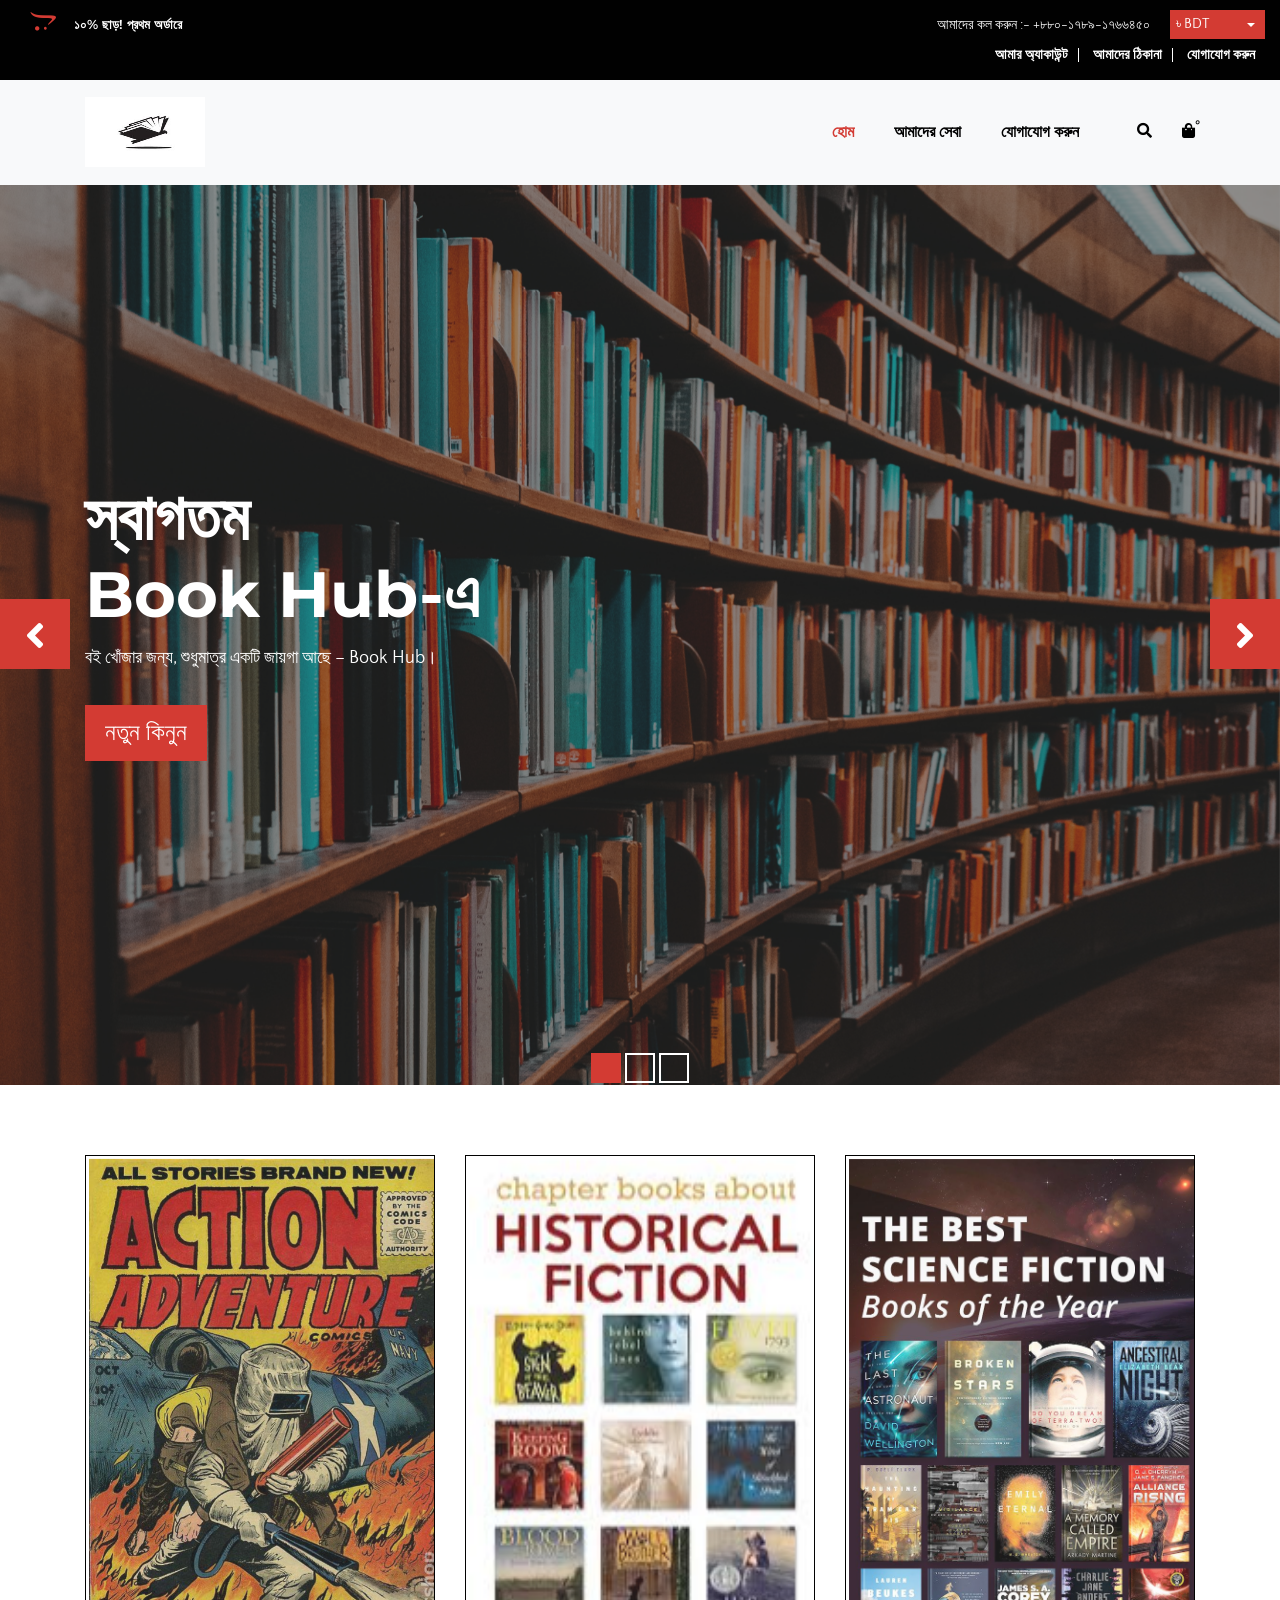
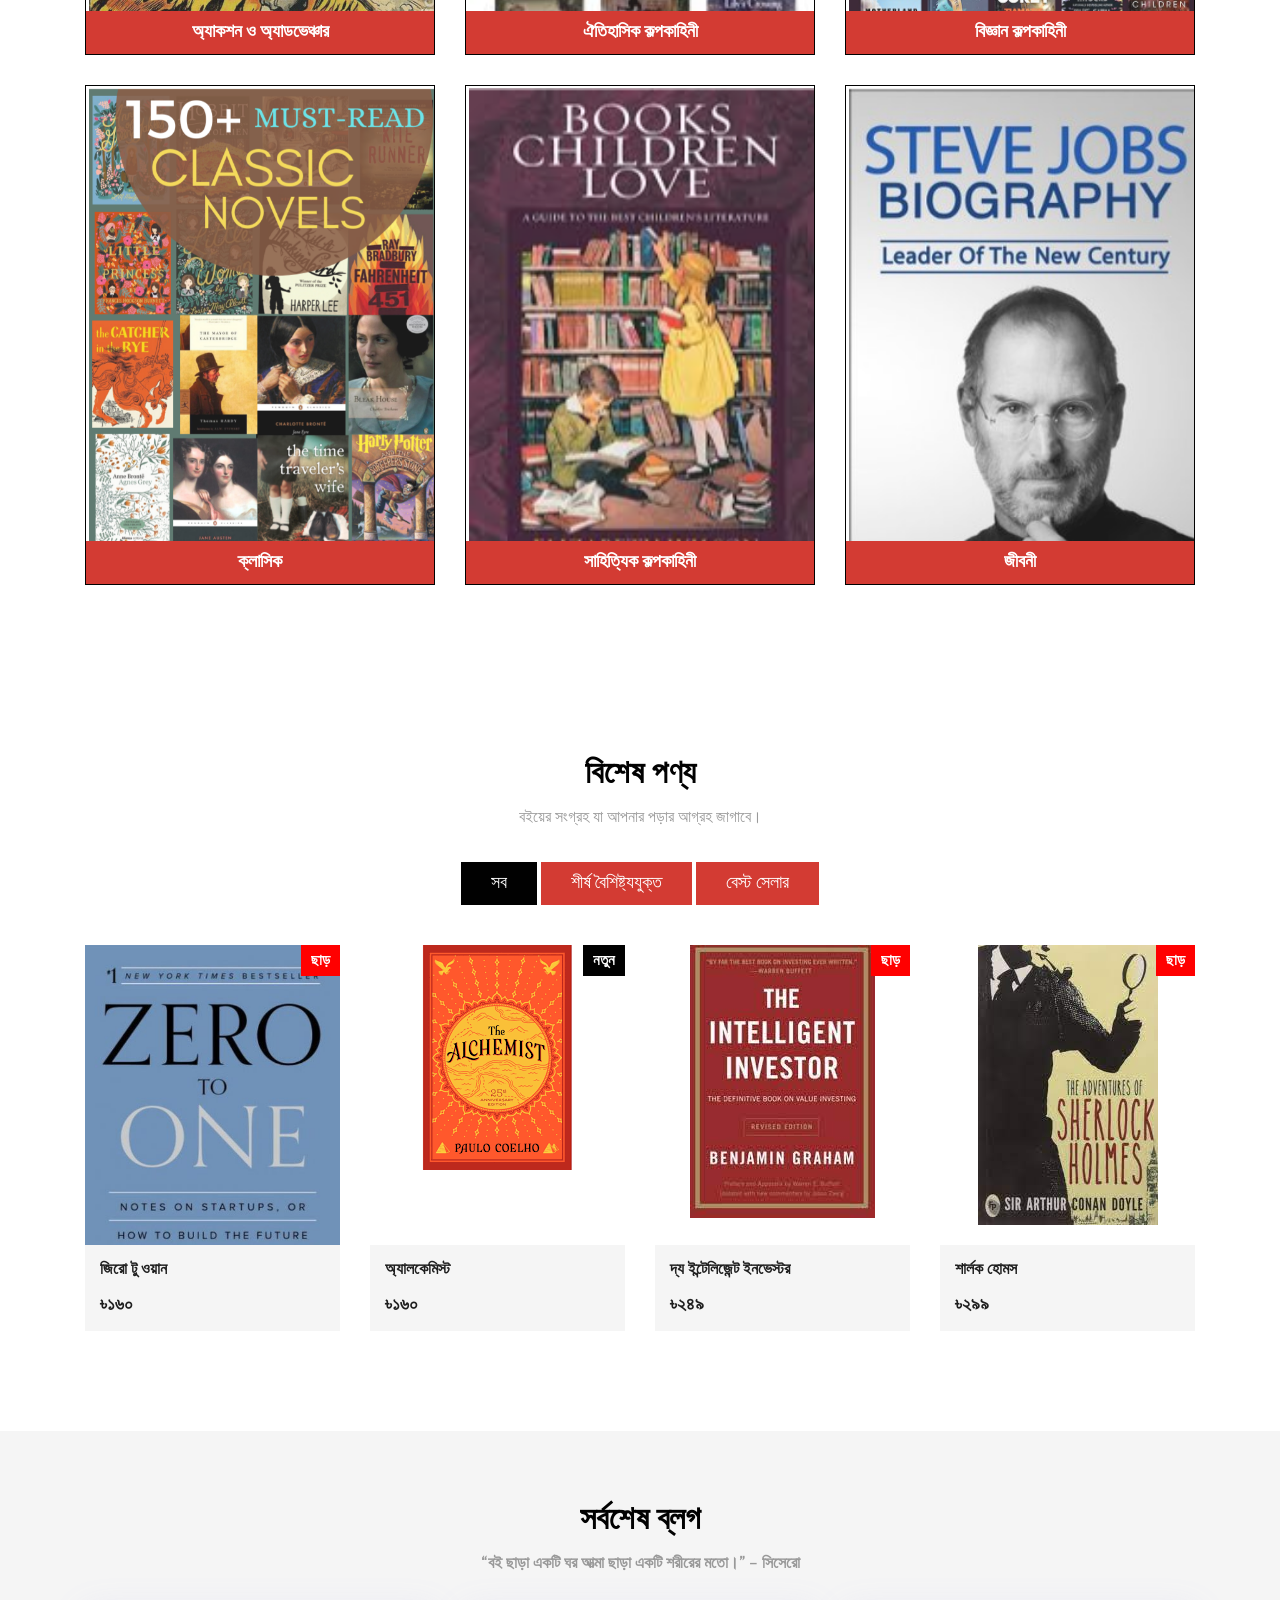
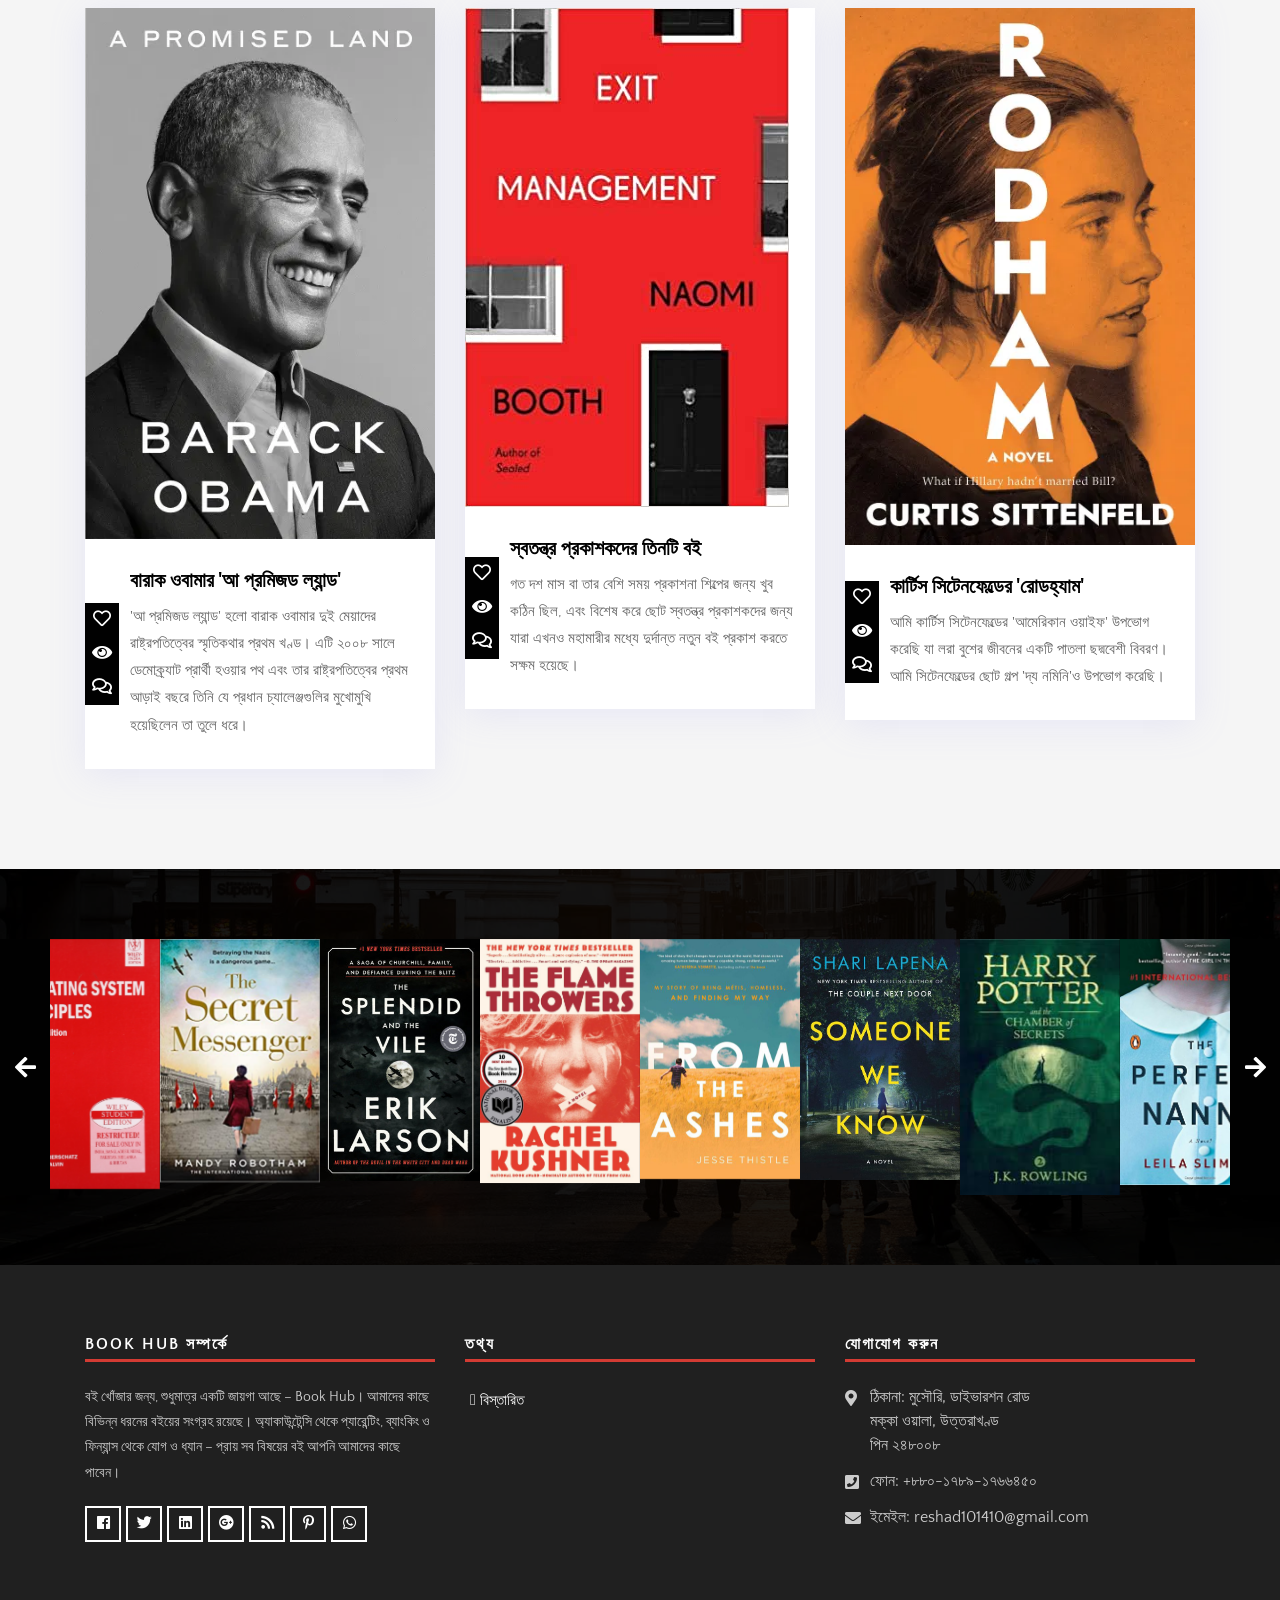
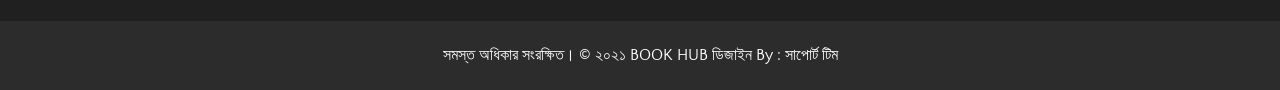
==== commit d9d04f7d: "Update index.html" ====
--- a/index.html
+++ b/index.html
@@ -46,13 +46,13 @@
                         <div id="offer-box" class="carouselTicker">
                             <ul class="offer-box">
                                 <li>
-                                    <i class="fab fa-opencart"></i> Off 10%! On first Order
+                                    <i class="fab fa-opencart"></i> ১০% ছাড়! প্রথম অর্ডারে
                                 </li>
                                 <li>
-                                    <i class="fab fa-opencart"></i> 20% off Use Promo code: offT20
+                                    <i class="fab fa-opencart"></i> ২০% ছাড়! প্রোমো কোড: offT20
                                 </li>
                                 <li>
-                                    <i class="fab fa-opencart"></i> Off 30% off Refer a friend
+                                    <i class="fab fa-opencart"></i> ৩০% ছাড়! বন্ধুকে রেফার করুন
                                 </li>
                             </ul>
                         </div>
@@ -60,19 +60,19 @@
                 </div>
                 <div class="col-lg-6 col-md-6 col-sm-12 col-xs-12">
                     <div class="custom-select-box">
-                        <select id="basic" class="selectpicker show-tick form-control" data-placeholder="₹ Ind">
-						<option>₹ Ind</option>
+                        <select id="basic" class="selectpicker show-tick form-control" data-placeholder="৳ BDT">
+						<option>৳ BDT</option>
 						<option>$ USD</option>
 					</select>
                     </div>
                     <div class="right-phone-box">
-                        <p>Call US :- <a href="#"> +91-7891766450</a></p>
+                        <p>আমাদের কল করুন :- <a href="#"> +৮৮০-১৭৮৯-১৭৬৬৪৫০</a></p>
                     </div>
                     <div class="our-link">
                         <ul>
-                            <li><a href="#">My Account</a></li>
-                            <li><a href="https://www.google.com/maps/place/DIT+University/@30.3983031,78.072929,17z/data=!3m1!4b1!4m5!3m4!1s0x3908d70603f128a5:0x359bb8f9c7797984!8m2!3d30.3983031!4d78.0751177">Our location</a></li>
-                            <li><a href="contact-us.html">Contact Us</a></li>
+                            <li><a href="#">আমার অ্যাকাউন্ট</a></li>
+                            <li><a href="https://www.google.com/maps/place/DIT+University/@30.3983031,78.072929,17z/data=!3m1!4b1!4m5!3m4!1s0x3908d70603f128a5:0x359bb8f9c7797984!8m2!3d30.3983031!4d78.0751177">আমাদের ঠিকানা</a></li>
+                            <li><a href="contact-us.html">যোগাযোগ করুন</a></li>
                         </ul>
                     </div>
                 </div>
@@ -98,11 +98,11 @@
                 <!-- Collect the nav links, forms, and other content for toggling -->
                 <div class="collapse navbar-collapse" id="navbar-menu">
                     <ul class="nav navbar-nav ml-auto" data-in="fadeInDown" data-out="fadeOutUp">
-                        <li class="nav-item active"><a class="nav-link" href="index.html">Home</a></li>
-
-
-                        <li class="nav-item"><a class="nav-link" href="#">Our Service</a></li>
-                        <li class="nav-item"><a class="nav-link" href="contact-us.html">Contact Us</a></li>
+                        <li class="nav-item active"><a class="nav-link" href="index.html">হোম</a></li>
+
+
+                        <li class="nav-item"><a class="nav-link" href="#">আমাদের সেবা</a></li>
+                        <li class="nav-item"><a class="nav-link" href="contact-us.html">যোগাযোগ করুন</a></li>
                     </ul>
                 </div>
                 <!-- /.navbar-collapse -->
@@ -114,7 +114,7 @@
                         <li class="side-menu">
                             <a href="#">
                                 <i class="fa fa-shopping-bag"></i>
-                                <span class="badge">0</span>
+                                <span class="badge">০</span>
                             </a>
                         </li>
                     </ul>
@@ -152,7 +152,7 @@
         <div class="container">
             <div class="input-group">
                 <span class="input-group-addon"><i class="fa fa-search"></i></span>
-                <input type="text" class="form-control" placeholder="Search">
+                <input type="text" class="form-control" placeholder="অনুসন্ধান">
                 <span class="input-group-addon close-search"><i class="fa fa-times"></i></span>
             </div>
         </div>
@@ -167,9 +167,9 @@
                 <div class="container">
                     <div class="row">
                         <div class="col-md-12">
-                            <h1 class="m-b-20"><strong>Welcome To <br> Book Hub</strong></h1>
-                            <p class="m-b-40">When it comes to searching for books, there is only one place to turn to – Book Hub.</p>
-                            <p><a class="btn hvr-hover" href="#">Shop New</a></p>
+                            <h1 class="m-b-20"><strong>স্বাগতম <br> Book Hub-এ</strong></h1>
+                            <p class="m-b-40">বই খোঁজার জন্য, শুধুমাত্র একটি জায়গা আছে – Book Hub।</p>
+                            <p><a class="btn hvr-hover" href="#">নতুন কিনুন</a></p>
                         </div>
                     </div>
                 </div>
@@ -179,9 +179,9 @@
                 <div class="container">
                     <div class="row">
                         <div class="col-md-12">
-                            <h1 class="m-b-20"><strong>Welcome To <br> Book Hub</strong></h1>
-                            <p class="m-b-40">When it comes to searching for books, there is only one place to turn to – Book Hub.</p>
-                            <p><a class="btn hvr-hover" href="#">Shop New</a></p>
+                            <h1 class="m-b-20"><strong>স্বাগতম <br> Book Hub-এ</strong></h1>
+                            <p class="m-b-40">বই খোঁজার জন্য, শুধুমাত্র একটি জায়গা আছে – Book Hub।</p>
+                            <p><a class="btn hvr-hover" href="#">নতুন কিনুন</a></p>
                         </div>
                     </div>
                 </div>
@@ -191,9 +191,9 @@
                 <div class="container">
                     <div class="row">
                         <div class="col-md-12">
-                            <h1 class="m-b-20"><strong>Welcome To <br> Book Hub</strong></h1>
-                            <p class="m-b-40">When it comes to searching for books, there is only one place to turn to – Book Hub.</p>
-                            <p><a class="btn hvr-hover" href="#">Shop New</a></p>
+                            <h1 class="m-b-20"><strong>স্বাগতম <br> Book Hub-এ</strong></h1>
+                            <p class="m-b-40">বই খোঁজার জন্য, শুধুমাত্র একটি জায়গা আছে – Book Hub।</p>
+                            <p><a class="btn hvr-hover" href="#">নতুন কিনুন</a></p>
                         </div>
                     </div>
                 </div>
@@ -213,31 +213,31 @@
                 <div class="col-lg-4 col-md-4 col-sm-12 col-xs-12">
                     <div class="shop-cat-box">
                         <img class="img-fluid" src="images/action and advencture.jpg" width="352px" length="352px" alt="" />
-                        <a class="btn hvr-hover" href="#">Action and Adventure</a>
+                        <a class="btn hvr-hover" href="#">অ্যাকশন ও অ্যাডভেঞ্চার</a>
                     </div>
                     <div class="shop-cat-box">
                         <img class="img-fluid" src="images/Classics.png" alt="" />
-                        <a class="btn hvr-hover" href="#">Classics</a>
+                        <a class="btn hvr-hover" href="#">ক্লাসিক</a>
                     </div>
                 </div>
                 <div class="col-lg-4 col-md-4 col-sm-12 col-xs-12">
                     <div class="shop-cat-box">
                         <img class="img-fluid" src="images/Historical_fiction.jpg" alt="" />
-                        <a class="btn hvr-hover" href="#">Historical Fiction</a>
+                        <a class="btn hvr-hover" href="#">ঐতিহাসিক কল্পকাহিনী</a>
                     </div>
                     <div class="shop-cat-box">
                         <img class="img-fluid" src="images/Litrature.jpg" alt="" />
-                        <a class="btn hvr-hover" href="#">Literary Fiction</a>
+                        <a class="btn hvr-hover" href="#">সাহিত্যিক কল্পকাহিনী</a>
                     </div>
                 </div>
                 <div class="col-lg-4 col-md-4 col-sm-12 col-xs-12">
                     <div class="shop-cat-box">
                         <img class="img-fluid" src="images/Science_fictiom.jpg" alt="" />
-                        <a class="btn hvr-hover" href="#">Science Fiction</a>
+                        <a class="btn hvr-hover" href="#">বিজ্ঞান কল্পকাহিনী</a>
                     </div>
                     <div class="shop-cat-box">
                         <img class="img-fluid" src="images/Biography.jpg" alt="" />
-                        <a class="btn hvr-hover" href="#">Biography</a>
+                        <a class="btn hvr-hover" href="#">জীবনী</a>
                     </div>
                 </div>
             </div>
@@ -251,8 +251,8 @@
             <div class="row">
                 <div class="col-lg-12">
                     <div class="title-all text-center">
-                        <h1>Featured Products</h1>
-                        <p>Lorem ipsum dolor sit amet, consectetur adipiscing elit. Sed sit amet lacus enim.</p>
+                        <h1>বিশেষ পণ্য</h1>
+                        <p>বইয়ের সংগ্রহ যা আপনার পড়ার আগ্রহ জাগাবে।</p>
                     </div>
                 </div>
             </div>
@@ -260,9 +260,9 @@
                 <div class="col-lg-12">
                     <div class="special-menu text-center">
                         <div class="button-group filter-button-group">
-                            <button class="active" data-filter="*">All</button>
-                            <button data-filter=".top-featured">Top featured</button>
-                            <button data-filter=".best-seller">Best seller</button>
+                            <button class="active" data-filter="*">সব</button>
+                            <button data-filter=".top-featured">শীর্ষ বৈশিষ্ট্যযুক্ত</button>
+                            <button data-filter=".best-seller">বেস্ট সেলার</button>
                         </div>
                     </div>
                 </div>
@@ -273,21 +273,21 @@
                     <div class="products-single fix">
                         <div class="box-img-hover">
                             <div class="type-lb">
-                                <p class="sale">Sale</p>
+                                <p class="sale">ছাড়</p>
                             </div>
                             <img src="images/Zero-To-One-by-Peter-Thiel-400x600.jpg" class="img-fluid" alt="Image">
                             <div class="mask-icon">
                                 <ul>
-                                    <li><a href="#" data-toggle="tooltip" data-placement="right" title="View"><i class="fas fa-eye"></i></a></li>
-                                    <li><a href="#" data-toggle="tooltip" data-placement="right" title="Compare"><i class="fas fa-sync-alt"></i></a></li>
-                                    <li><a href="#" data-toggle="tooltip" data-placement="right" title="Add to Wishlist"><i class="far fa-heart"></i></a></li>
+                                    <li><a href="#" data-toggle="tooltip" data-placement="right" title="দেখুন"><i class="fas fa-eye"></i></a></li>
+                                    <li><a href="#" data-toggle="tooltip" data-placement="right" title="তুলনা"><i class="fas fa-sync-alt"></i></a></li>
+                                    <li><a href="#" data-toggle="tooltip" data-placement="right" title="উইশলিস্টে যোগ করুন"><i class="far fa-heart"></i></a></li>
                                 </ul>
-                                <a class="cart" href="#">Add to Cart</a>
+                                <a class="cart" href="#">কার্টে যোগ করুন</a>
                             </div>
                         </div>
                         <div class="why-text">
-                            <h4>Zero to One</h4>
-                            <h5> ₹160</h5>
+                            <h4>জিরো টু ওয়ান</h4>
+                            <h5> ৳১৬০</h5>
                         </div>
                     </div>
                 </div>
@@ -296,21 +296,21 @@
                     <div class="products-single fix">
                         <div class="box-img-hover">
                             <div class="type-lb">
-                                <p class="new">New</p>
+                                <p class="new">নতুন</p>
                             </div>
                             <img src="images/Alchemist.png" class="img-fluid" alt="Image">
                             <div class="mask-icon">
                                 <ul>
-                                    <li><a href="#" data-toggle="tooltip" data-placement="right" title="View"><i class="fas fa-eye"></i></a></li>
-                                    <li><a href="#" data-toggle="tooltip" data-placement="right" title="Compare"><i class="fas fa-sync-alt"></i></a></li>
-                                    <li><a href="#" data-toggle="tooltip" data-placement="right" title="Add to Wishlist"><i class="far fa-heart"></i></a></li>
+                                    <li><a href="#" data-toggle="tooltip" data-placement="right" title="দেখুন"><i class="fas fa-eye"></i></a></li>
+                                    <li><a href="#" data-toggle="tooltip" data-placement="right" title="তুলনা"><i class="fas fa-sync-alt"></i></a></li>
+                                    <li><a href="#" data-toggle="tooltip" data-placement="right" title="উইশলিস্টে যোগ করুন"><i class="far fa-heart"></i></a></li>
                                 </ul>
-                                <a class="cart" href="#">Add to Cart</a>
+                                <a class="cart" href="#">কার্টে যোগ করুন</a>
                             </div>
                         </div>
                         <div class="why-text">
-                            <h4>Alchemist</h4>
-                            <h5> ₹160</h5>
+                            <h4>অ্যালকেমিস্ট</h4>
+                            <h5> ৳১৬০</h5>
                         </div>
                     </div>
                 </div>
@@ -319,21 +319,21 @@
                     <div class="products-single fix">
                         <div class="box-img-hover">
                             <div class="type-lb">
-                                <p class="sale">Sale</p>
+                                <p class="sale">ছাড়</p>
                             </div>
                             <img src="images/The_Intelligent_invester.jpg" class="img-fluid" alt="Image">
                             <div class="mask-icon">
                                 <ul>
-                                    <li><a href="#" data-toggle="tooltip" data-placement="right" title="View"><i class="fas fa-eye"></i></a></li>
-                                    <li><a href="#" data-toggle="tooltip" data-placement="right" title="Compare"><i class="fas fa-sync-alt"></i></a></li>
-                                    <li><a href="#" data-toggle="tooltip" data-placement="right" title="Add to Wishlist"><i class="far fa-heart"></i></a></li>
+                                    <li><a href="#" data-toggle="tooltip" data-placement="right" title="দেখুন"><i class="fas fa-eye"></i></a></li>
+                                    <li><a href="#" data-toggle="tooltip" data-placement="right" title="তুলনা"><i class="fas fa-sync-alt"></i></a></li>
+                                    <li><a href="#" data-toggle="tooltip" data-placement="right" title="উইশলিস্টে যোগ করুন"><i class="far fa-heart"></i></a></li>
                                 </ul>
-                                <a class="cart" href="#">Add to Cart</a>
+                                <a class="cart" href="#">কার্টে যোগ করুন</a>
                             </div>
                         </div>
                         <div class="why-text">
-                            <h4>The Intelligent Invester</h4>
-                            <h5> ₹249</h5>
+                            <h4>দ্য ইন্টেলিজেন্ট ইনভেস্টর</h4>
+                            <h5> ৳২৪৯</h5>
                         </div>
                     </div>
                 </div>
@@ -342,21 +342,21 @@
                     <div class="products-single fix">
                         <div class="box-img-hover">
                             <div class="type-lb">
-                                <p class="sale">Sale</p>
+                                <p class="sale">ছাড়</p>
                             </div>
                             <img src="images/sherlock.jpg" class="img-fluid" alt="Image">
                             <div class="mask-icon">
                                 <ul>
-                                    <li><a href="#" data-toggle="tooltip" data-placement="right" title="View"><i class="fas fa-eye"></i></a></li>
-                                    <li><a href="#" data-toggle="tooltip" data-placement="right" title="Compare"><i class="fas fa-sync-alt"></i></a></li>
-                                    <li><a href="#" data-toggle="tooltip" data-placement="right" title="Add to Wishlist"><i class="far fa-heart"></i></a></li>
+                                    <li><a href="#" data-toggle="tooltip" data-placement="right" title="দেখুন"><i class="fas fa-eye"></i></a></li>
+                                    <li><a href="#" data-toggle="tooltip" data-placement="right" title="তুলনা"><i class="fas fa-sync-alt"></i></a></li>
+                                    <li><a href="#" data-toggle="tooltip" data-placement="right" title="উইশলিস্টে যোগ করুন"><i class="far fa-heart"></i></a></li>
                                 </ul>
-                                <a class="cart" href="#">Add to Cart</a>
+                                <a class="cart" href="#">কার্টে যোগ করুন</a>
                             </div>
                         </div>
                         <div class="why-text">
-                            <h4>Sherlock Homes</h4>
-                            <h5> ₹299</h5>
+                            <h4>শার্লক হোমস</h4>
+                            <h5> ৳২৯৯</h5>
                         </div>
                     </div>
                 </div>
@@ -371,8 +371,8 @@
             <div class="row">
                 <div class="col-lg-12">
                     <div class="title-all text-center">
-                        <h1>Latest blog</h1>
-                        <p><strong>“A room without books is like a body without a soul.” – Cicero</strong></p>
+                        <h1>সর্বশেষ ব্লগ</h1>
+                        <p><strong>“বই ছাড়া একটি ঘর আত্মা ছাড়া একটি শরীরের মতো।” – সিসেরো</strong></p>
                     </div>
                 </div>
             </div>
@@ -384,17 +384,15 @@
                         </div>
                         <div class="blog-content">
                             <div class="title-blog">
-                                <h3>A Promised Land by Barack Obama</h3>
+                                <h3>বারাক ওবামার 'আ প্রমিজড ল্যান্ড'</h3>
                                 <p>
-                                    A Promised Land’ is the first of two volumes of Barack Obama’s memoirs of his two-term presidency. Published in November last year, this part covers his path to becoming the Democrat candidate in 2008 and then rattles through the main challenges he faced
-                                    during the first two-and-a-half years of his presidency including the financial crisis, military operations in Afghanistan and Iraq, healthcare reform, climate change, the Deepwater Horizon oil spill, the Arab Spring
-                                    and the raid that killed Osama bin Laden
+                                    'আ প্রমিজড ল্যান্ড' হলো বারাক ওবামার দুই মেয়াদের রাষ্ট্রপতিত্বের স্মৃতিকথার প্রথম খণ্ড। এটি ২০০৮ সালে ডেমোক্র্যাট প্রার্থী হওয়ার পথ এবং তার রাষ্ট্রপতিত্বের প্রথম আড়াই বছরে তিনি যে প্রধান চ্যালেঞ্জগুলির মুখোমুখি হয়েছিলেন তা তুলে ধরে।
                                 </p>
                             </div>
                             <ul class="option-blog">
-                                <li><a href="#" data-toggle="tooltip" data-placement="right" title="Likes"><i class="far fa-heart"></i></a></li>
-                                <li><a href="#" data-toggle="tooltip" data-placement="right" title="Views"><i class="fas fa-eye"></i></a></li>
-                                <li><a href="#" data-toggle="tooltip" data-placement="right" title="Comments"><i class="far fa-comments"></i></a></li>
+                                <li><a href="#" data-toggle="tooltip" data-placement="right" title="লাইক"><i class="far fa-heart"></i></a></li>
+                                <li><a href="#" data-toggle="tooltip" data-placement="right" title="ভিউ"><i class="fas fa-eye"></i></a></li>
+                                <li><a href="#" data-toggle="tooltip" data-placement="right" title="মন্তব্য"><i class="far fa-comments"></i></a></li>
                             </ul>
                         </div>
                     </div>
@@ -406,17 +404,15 @@
                         </div>
                         <div class="blog-content">
                             <div class="title-blog">
-                                <h3>Three Books By Indie Publishers</h3>
+                                <h3>স্বতন্ত্র প্রকাশকদের তিনটি বই</h3>
                                 <p>
-                                    The last ten months or so have been very tough for the publishing industry in general, and particularly challenging for small indie presses who have still succeeded in bringing brilliant new books in to the world during a pandemic no less. One of those
-                                    is Exit Management by Naomi Booth which was published by Dead Ink Books last summer. Originally from the north of England, Lauren works at a City firm as a graduate HR executive and specialises in “exit management”,
-                                    otherwise known as firing people in less corporate terms.
+                                    গত দশ মাস বা তার বেশি সময় প্রকাশনা শিল্পের জন্য খুব কঠিন ছিল, এবং বিশেষ করে ছোট স্বতন্ত্র প্রকাশকদের জন্য যারা এখনও মহামারীর মধ্যে দুর্দান্ত নতুন বই প্রকাশ করতে সক্ষম হয়েছে।
                                 </p>
                             </div>
                             <ul class="option-blog">
-                                <li><a href="#" data-toggle="tooltip" data-placement="right" title="Likes"><i class="far fa-heart"></i></a></li>
-                                <li><a href="#" data-toggle="tooltip" data-placement="right" title="Views"><i class="fas fa-eye"></i></a></li>
-                                <li><a href="#" data-toggle="tooltip" data-placement="right" title="Comments"><i class="far fa-comments"></i></a></li>
+                                <li><a href="#" data-toggle="tooltip" data-placement="right" title="লাইক"><i class="far fa-heart"></i></a></li>
+                                <li><a href="#" data-toggle="tooltip" data-placement="right" title="ভিউ"><i class="fas fa-eye"></i></a></li>
+                                <li><a href="#" data-toggle="tooltip" data-placement="right" title="মন্তব্য"><i class="far fa-comments"></i></a></li>
                             </ul>
                         </div>
                     </div>
@@ -428,17 +424,16 @@
                         </div>
                         <div class="blog-content">
                             <div class="title-blog">
-                                <h3>Rodham by Curtis Sittenfeld</h3>
+                                <h3>কার্টিস সিটেনফেল্ডের 'রোডহ্যাম'</h3>
                                 <p>
-                                    I really enjoyed American Wife by Curtis Sittenfeld which is a thinly disguised account of the life of Laura Bush, wife of George W. Bush and former First Lady of the United States. I also enjoyed Sittenfeld’s short story ‘The Nominee’ which is included
-                                    in the UK edition of You Think It, I’ll Say It and is told from the perspective of Hillary Rodham Clinton a few months before the 2016 US presidential election.
+                                    আমি কার্টিস সিটেনফেল্ডের 'আমেরিকান ওয়াইফ' উপভোগ করেছি যা লরা বুশের জীবনের একটি পাতলা ছদ্মবেশী বিবরণ। আমি সিটেনফেল্ডের ছোট গল্প 'দ্য নমিনি'ও উপভোগ করেছি।
                                 </p>
 
                             </div>
                             <ul class="option-blog">
-                                <li><a href="#" data-toggle="tooltip" data-placement="right" title="Likes"><i class="far fa-heart"></i></a></li>
-                                <li><a href="#" data-toggle="tooltip" data-placement="right" title="Views"><i class="fas fa-eye"></i></a></li>
-                                <li><a href="#" data-toggle="tooltip" data-placement="right" title="Comments"><i class="far fa-comments"></i></a></li>
+                                <li><a href="#" data-toggle="tooltip" data-placement="right" title="লাইক"><i class="far fa-heart"></i></a></li>
+                                <li><a href="#" data-toggle="tooltip" data-placement="right" title="ভিউ"><i class="fas fa-eye"></i></a></li>
+                                <li><a href="#" data-toggle="tooltip" data-placement="right" title="মন্তব্য"><i class="far fa-comments"></i></a></li>
                             </ul>
                         </div>
                     </div>
@@ -544,9 +539,8 @@
                 <div class="row">
                     <div class="col-lg-4 col-md-12 col-sm-12">
                         <div class="footer-widget">
-                            <h4>About Book Hub</h4>
-                            <p>When it comes to searching for books, there is only one place to turn to – Book Hub.We have a veritable collection of books that span categories as diverse as you could possibly expect. From segments like accountancy, to parenting
-                                and pregnancy, to banking and finance, to even topics on yoga and meditation – almost any category you seek – you will find with us
+                            <h4>Book Hub সম্পর্কে</h4>
+                            <p>বই খোঁজার জন্য, শুধুমাত্র একটি জায়গা আছে – Book Hub। আমাদের কাছে বিভিন্ন ধরনের বইয়ের সংগ্রহ রয়েছে। অ্যাকাউন্টেন্সি থেকে প্যারেন্টিং, ব্যাংকিং ও ফিন্যান্স থেকে যোগ ও ধ্যান – প্রায় সব বিষয়ের বই আপনি আমাদের কাছে পাবেন।
                             </p>
                             <ul>
                                 <li><a href="#"><i class="fab fa-facebook" aria-hidden="true"></i></a></li>
@@ -561,24 +555,24 @@
                     </div>
                     <div class="col-lg-4 col-md-12 col-sm-12">
                         <div class="footer-link">
-                            <h4>Information</h4>
+                            <h4>তথ্য</h4>
                             <ul>
-                                <li><a href="https://www.indiabookstore.net/">Details</a></li>
+                                <li><a href="https://www.indiabookstore.net/">বিস্তারিত</a></li>
                             </ul>
                         </div>
                     </div>
                     <div class="col-lg-4 col-md-12 col-sm-12">
                         <div class="footer-link-contact">
-                            <h4>Contact Us</h4>
+                            <h4>যোগাযোগ করুন</h4>
                             <ul>
                                 <li>
-                                    <p><i class="fas fa-map-marker-alt"></i>Address: Mussoorie, Diversion Road<br>Makka Wala, Uttarakhand <br> Pin 248008 </p>
+                                    <p><i class="fas fa-map-marker-alt"></i>ঠিকানা: মুসৌরি, ডাইভারশন রোড<br>মক্কা ওয়ালা, উত্তরাখণ্ড <br> পিন ২৪৮০০৮ </p>
                                 </li>
                                 <li>
-                                    <p><i class="fas fa-phone-square"></i>Phone: <a href="tel:+1-888705770">+91-7891766450</a></p>
+                                    <p><i class="fas fa-phone-square"></i>ফোন: <a href="tel:+88017891766450">+৮৮০-১৭৮৯-১৭৬৬৪৫০</a></p>
                                 </li>
                                 <li>
-                                    <p><i class="fas fa-envelope"></i>Email: <a href="mailto:contactinfo@gmail.com">bookhub2020@gmail.com</a></p>
+                                    <p><i class="fas fa-envelope"></i>ইমেইল: <a href="mailto:reshad101410@gmail.com">reshad101410@gmail.com</a></p>
                                 </li>
                             </ul>
                         </div>
@@ -591,8 +585,8 @@
 
     <!-- Start copyright  -->
     <div class="footer-copyright">
-        <p class="footer-company">All Rights Reserved. &copy; 2021 <a href="#">BOOK HUB</a> Design By :
-            <a href="https://html.design/">Support Team</a></p>
+        <p class="footer-company">সমস্ত অধিকার সংরক্ষিত। &copy; ২০২১ <a href="#">BOOK HUB</a> ডিজাইন By :
+            <a href="https://html.design/">সাপোর্ট টিম</a></p>
     </div>
     <!-- End copyright  -->
 
@@ -616,4 +610,4 @@
     <script src="js/custom.js"></script>
 </body>
 
-</html>+</html>
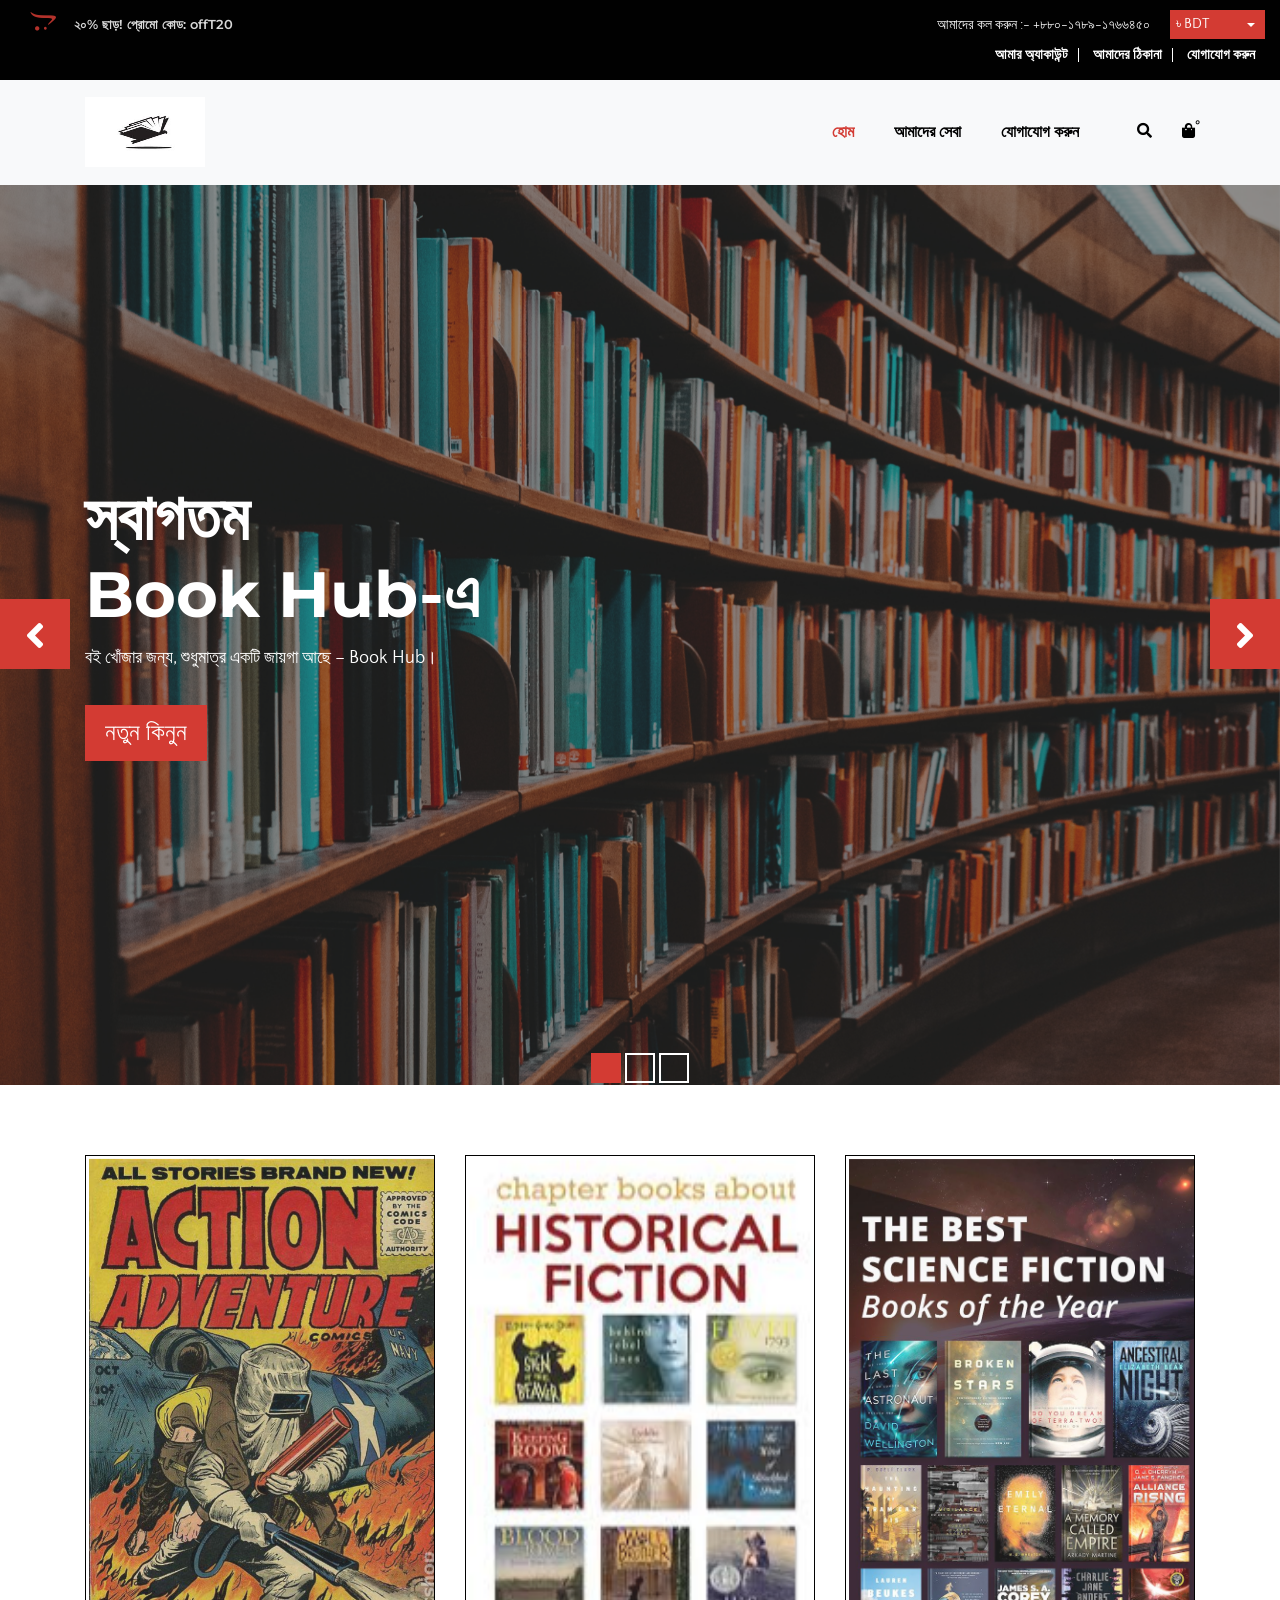
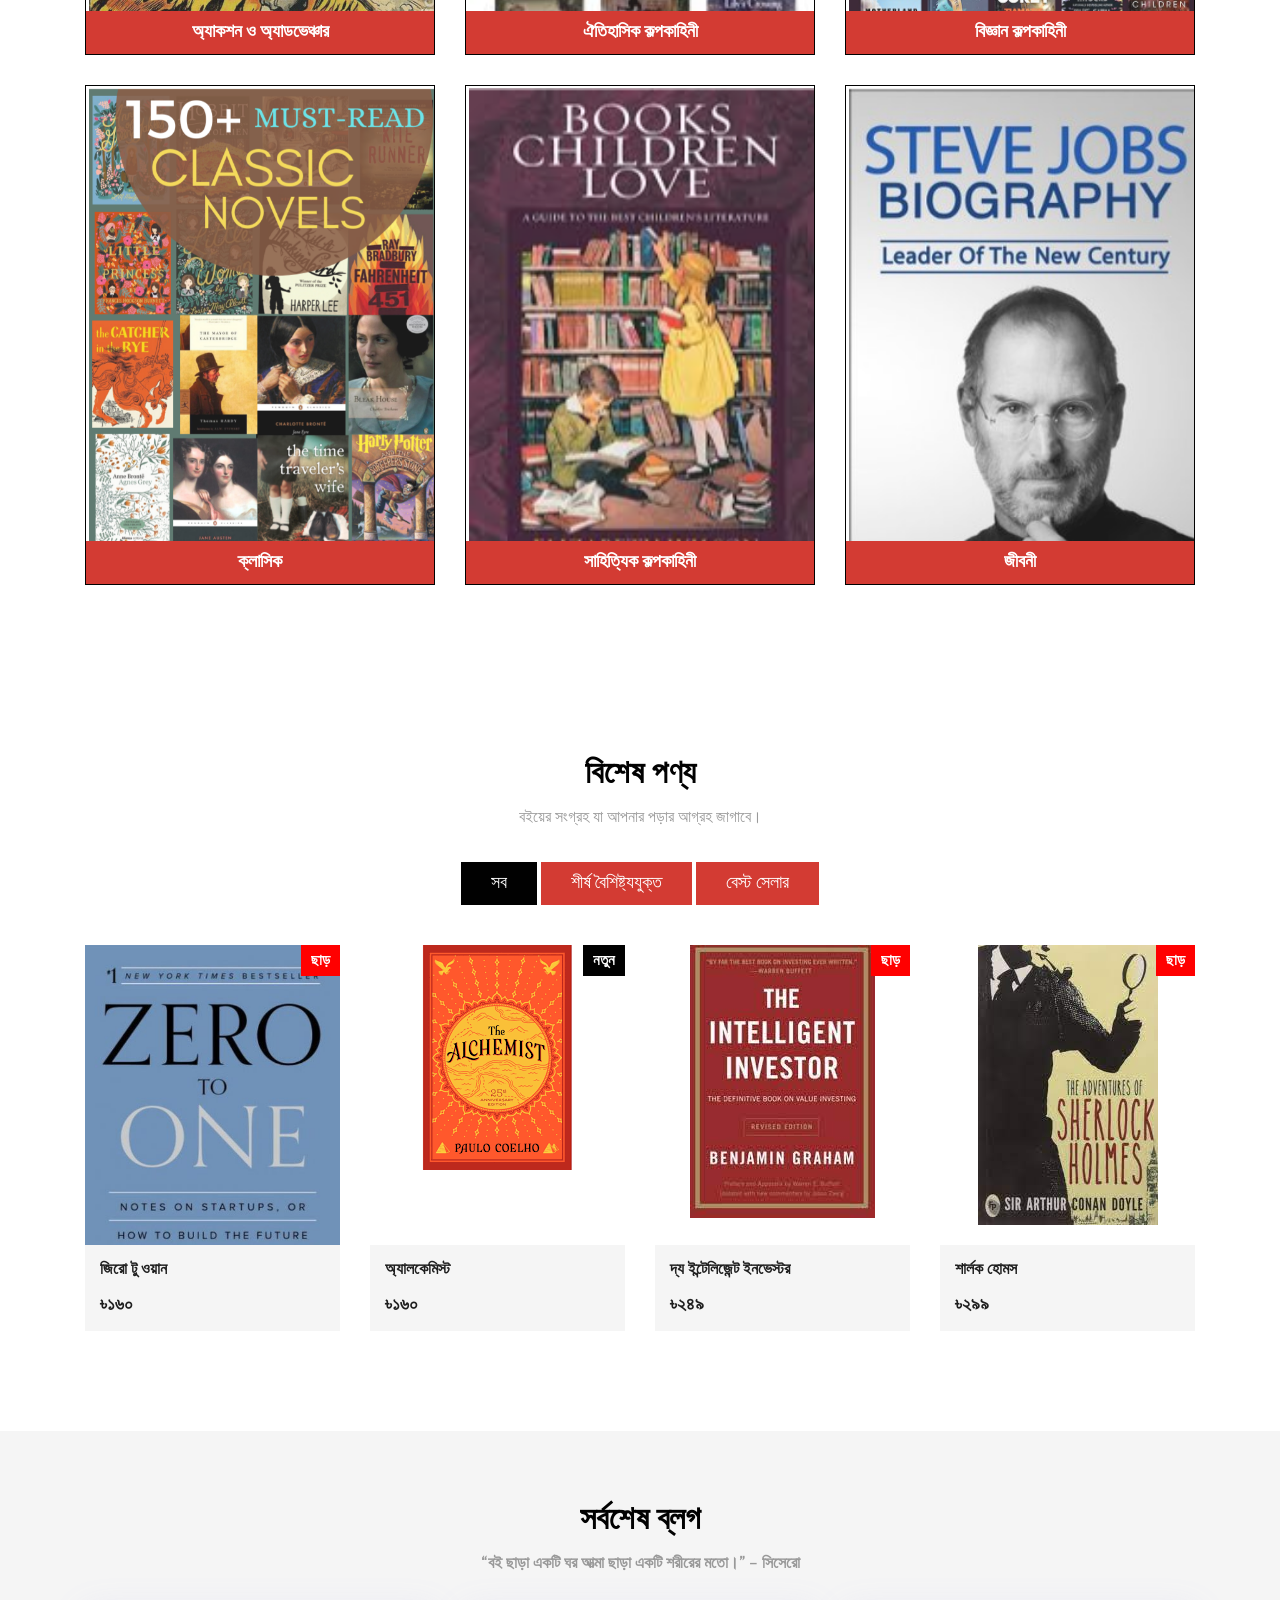
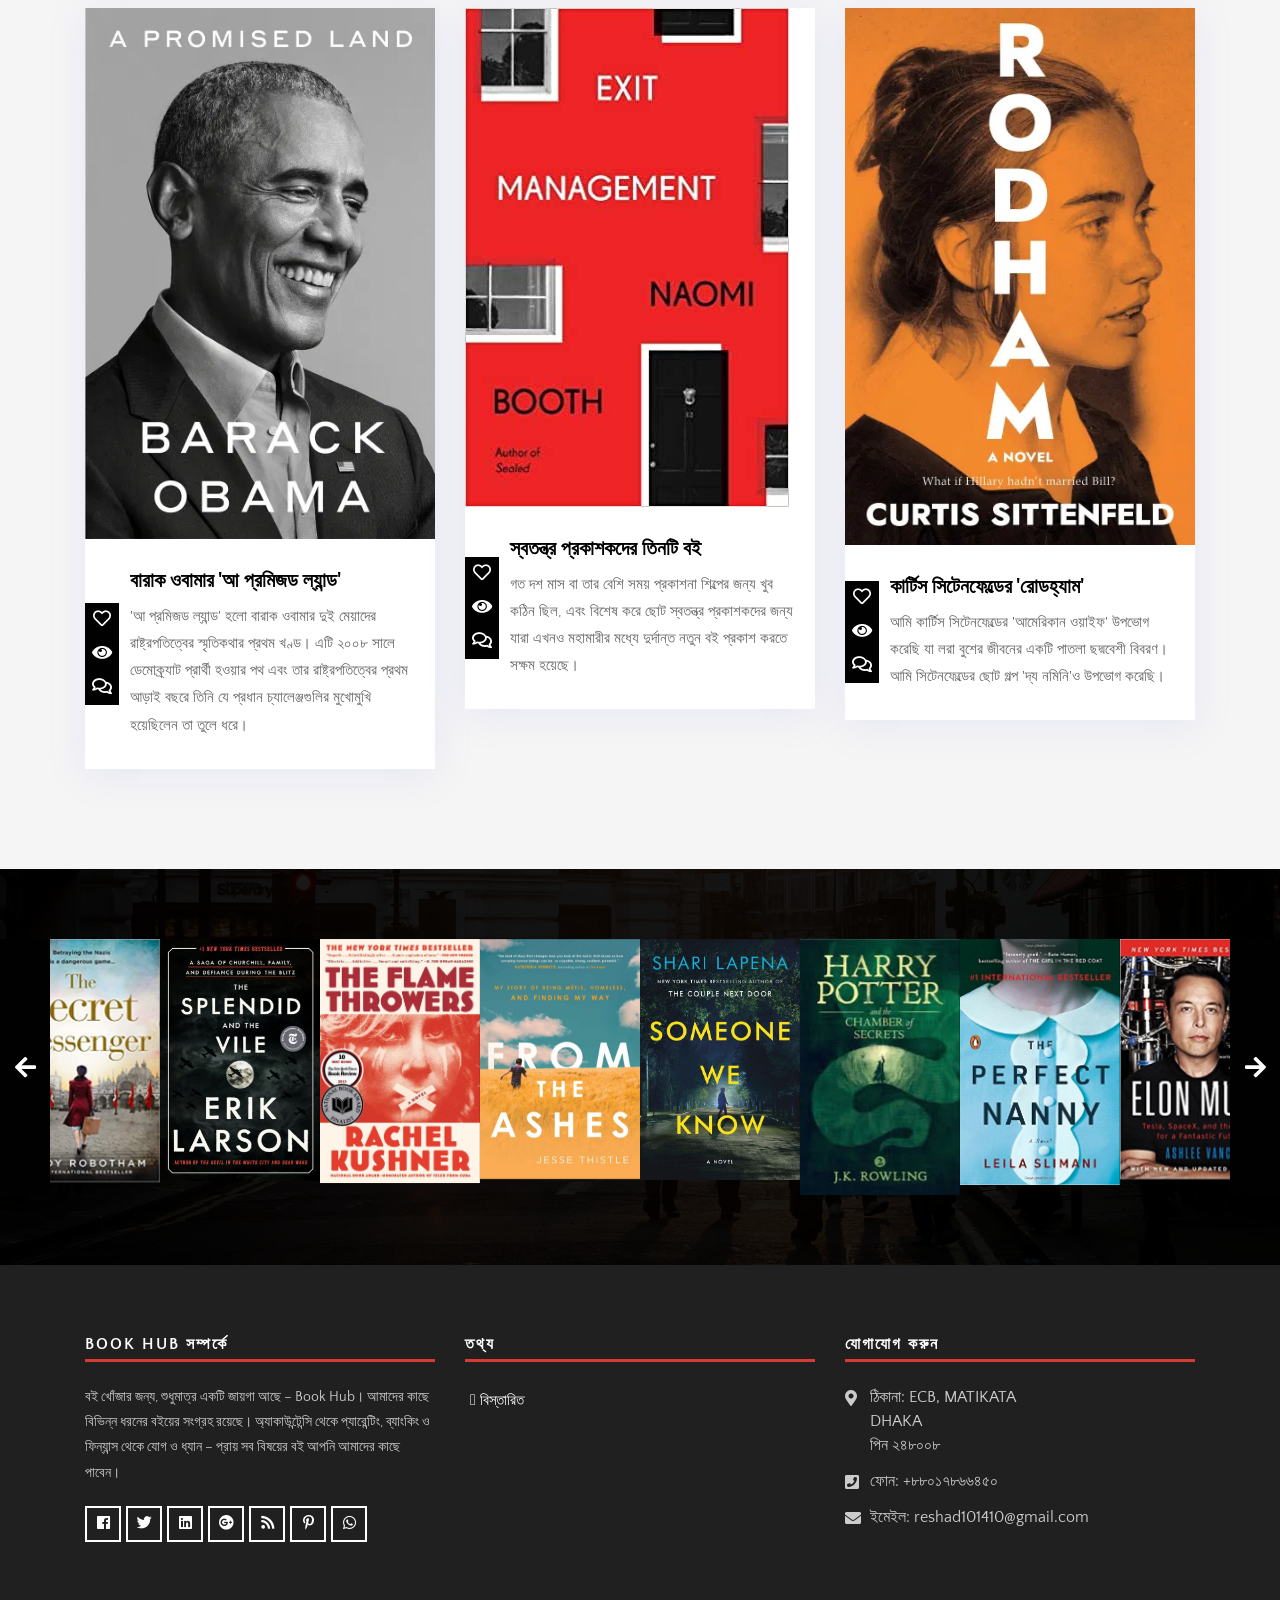
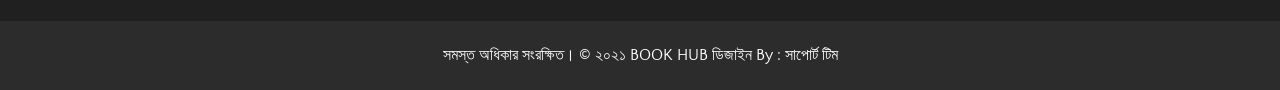
==== commit 09e67199: "Update index.html" ====
--- a/index.html
+++ b/index.html
@@ -566,10 +566,10 @@
                             <h4>যোগাযোগ করুন</h4>
                             <ul>
                                 <li>
-                                    <p><i class="fas fa-map-marker-alt"></i>ঠিকানা: মুসৌরি, ডাইভারশন রোড<br>মক্কা ওয়ালা, উত্তরাখণ্ড <br> পিন ২৪৮০০৮ </p>
+                                    <p><i class="fas fa-map-marker-alt"></i>ঠিকানা: ECB, MATIKATA<br>DHAKA <br> পিন ২৪৮০০৮ </p>
                                 </li>
                                 <li>
-                                    <p><i class="fas fa-phone-square"></i>ফোন: <a href="tel:+88017891766450">+৮৮০-১৭৮৯-১৭৬৬৪৫০</a></p>
+                                    <p><i class="fas fa-phone-square"></i>ফোন: <a href="tel:+88017891766450">+৮৮০১৭৮৬৬৪৫০</a></p>
                                 </li>
                                 <li>
                                     <p><i class="fas fa-envelope"></i>ইমেইল: <a href="mailto:reshad101410@gmail.com">reshad101410@gmail.com</a></p>
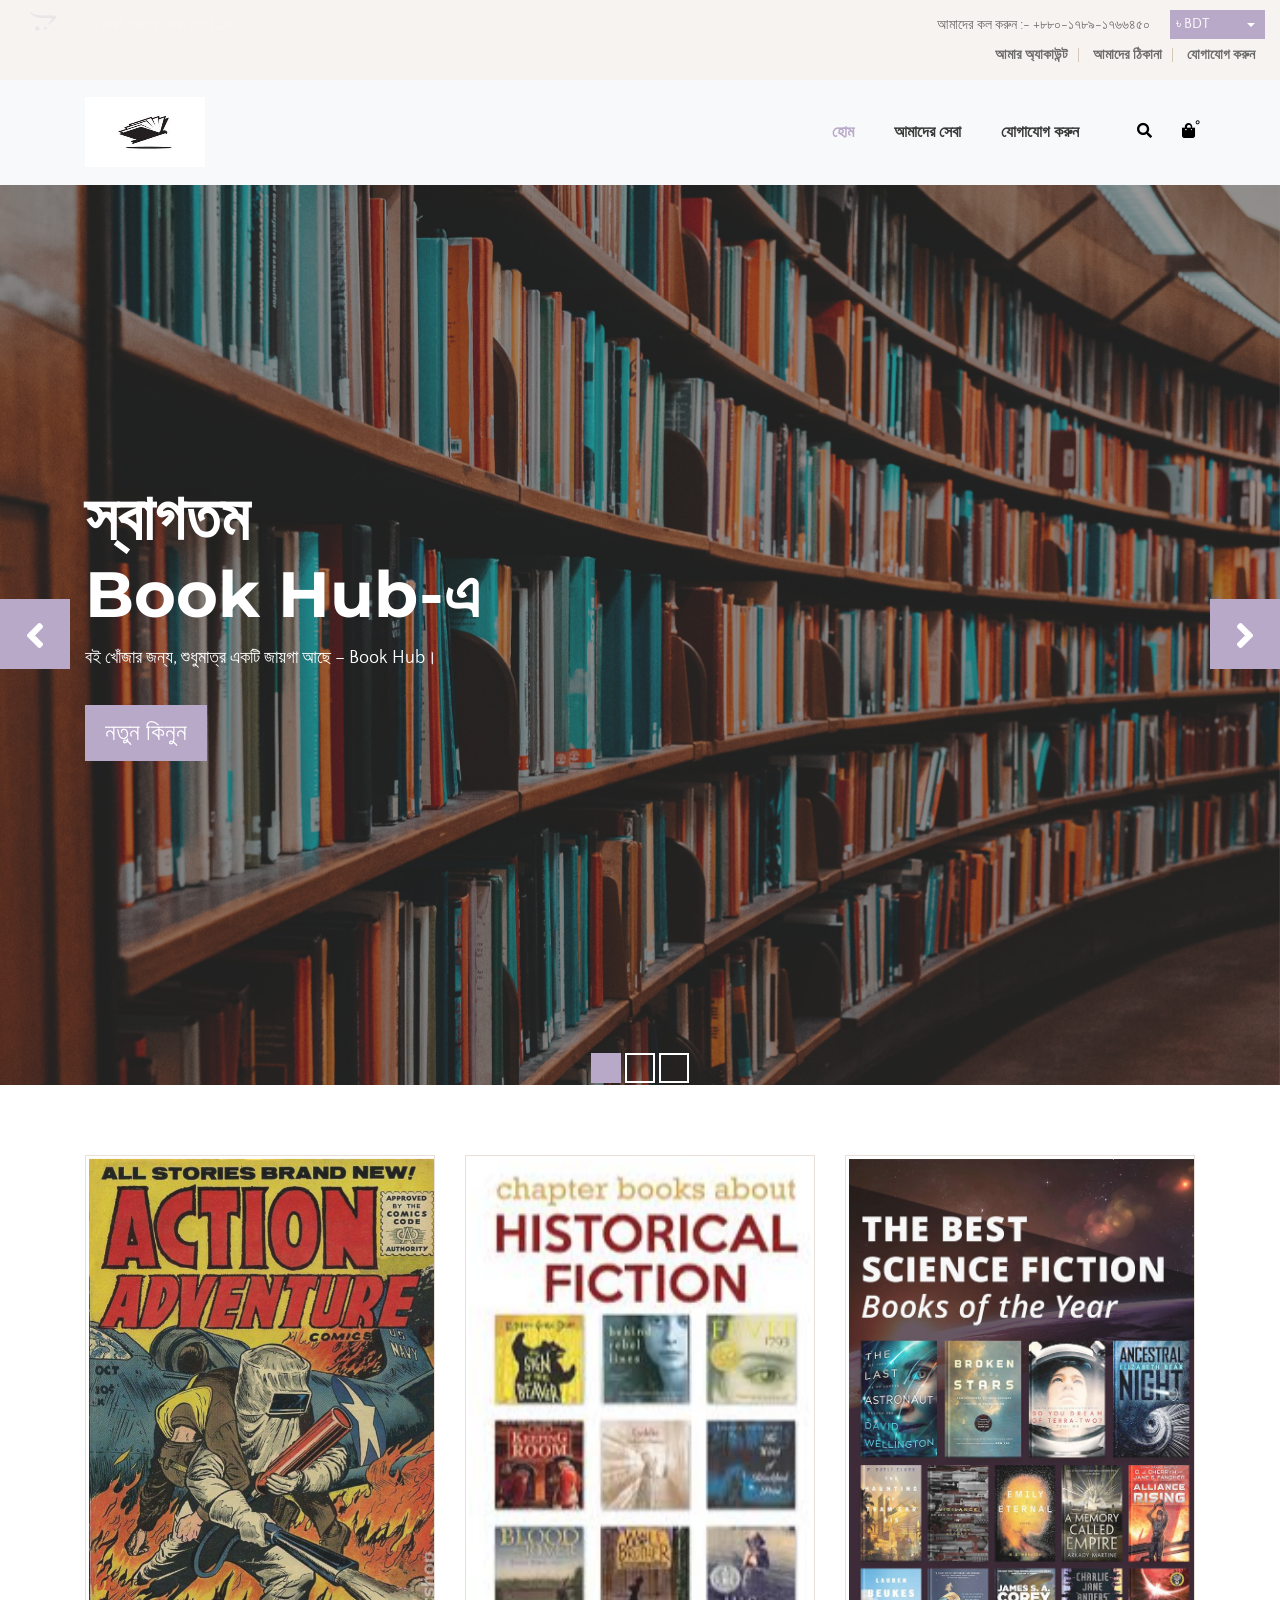
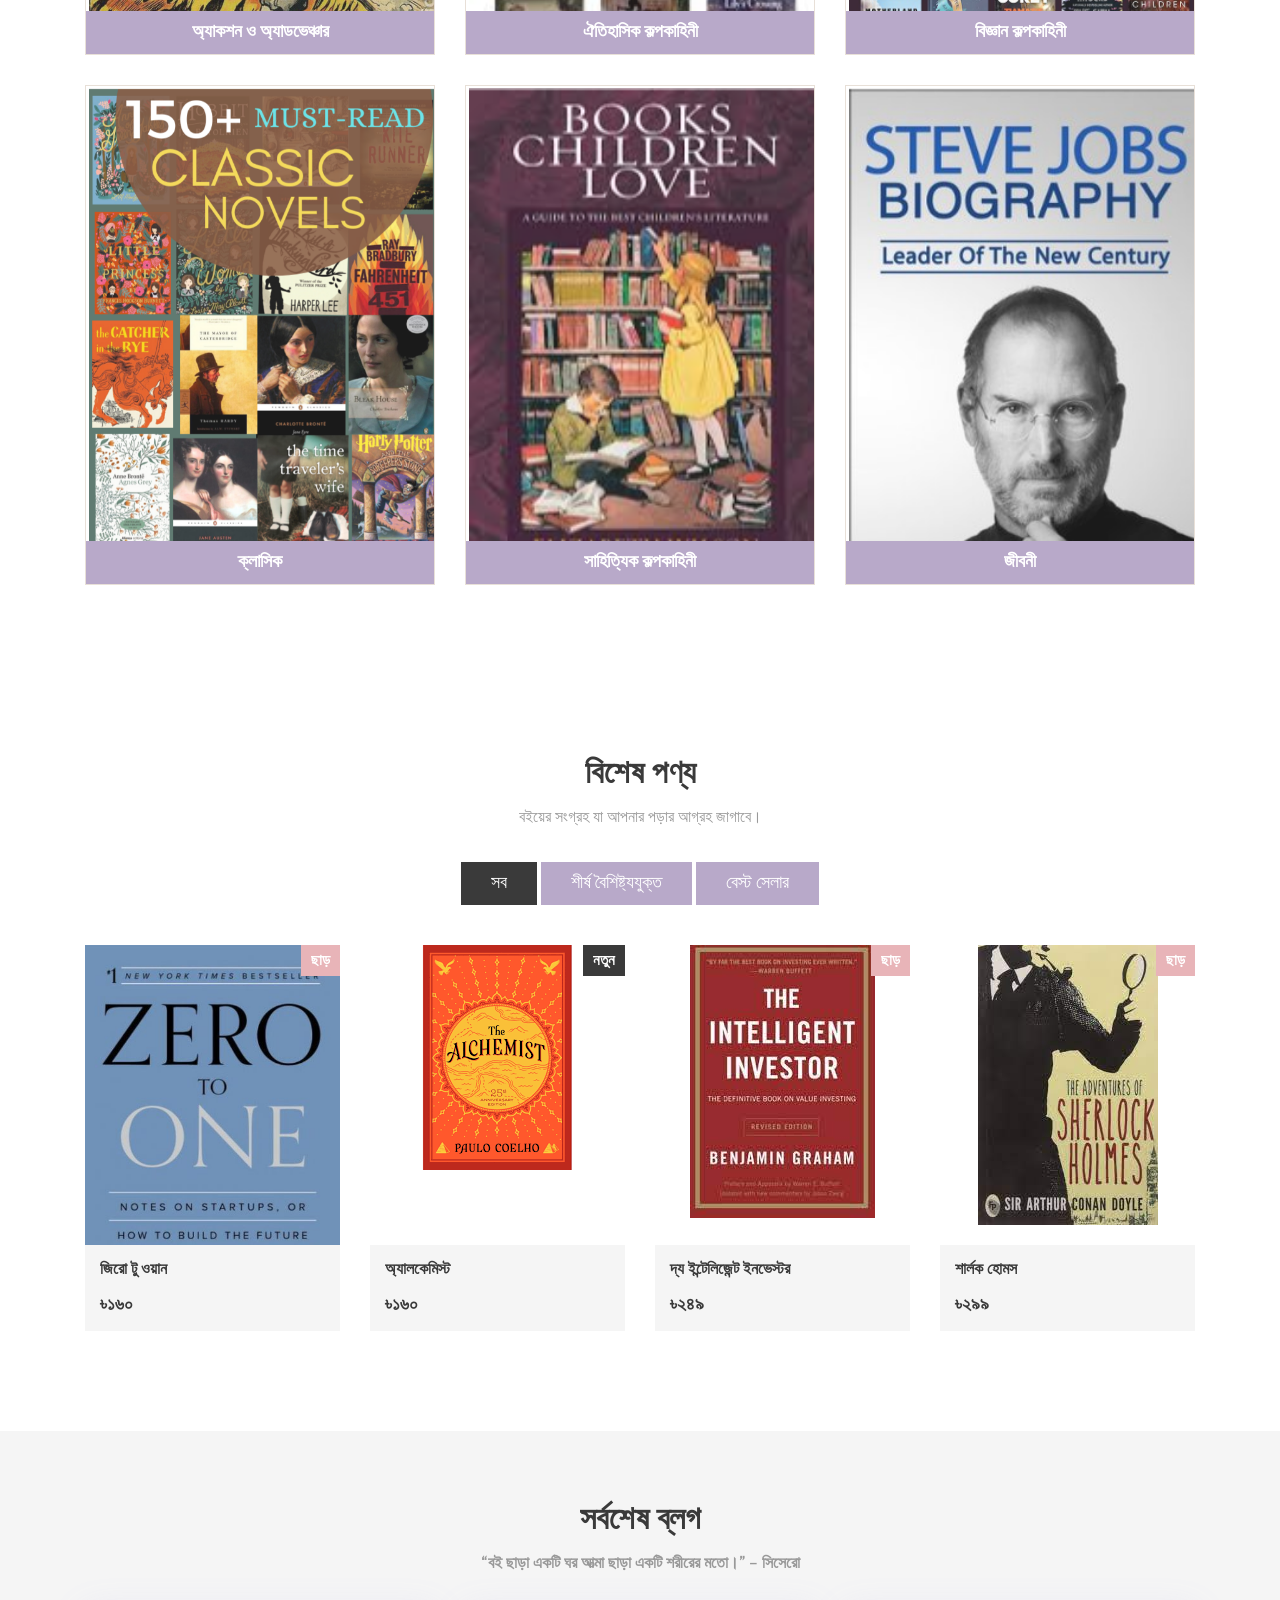
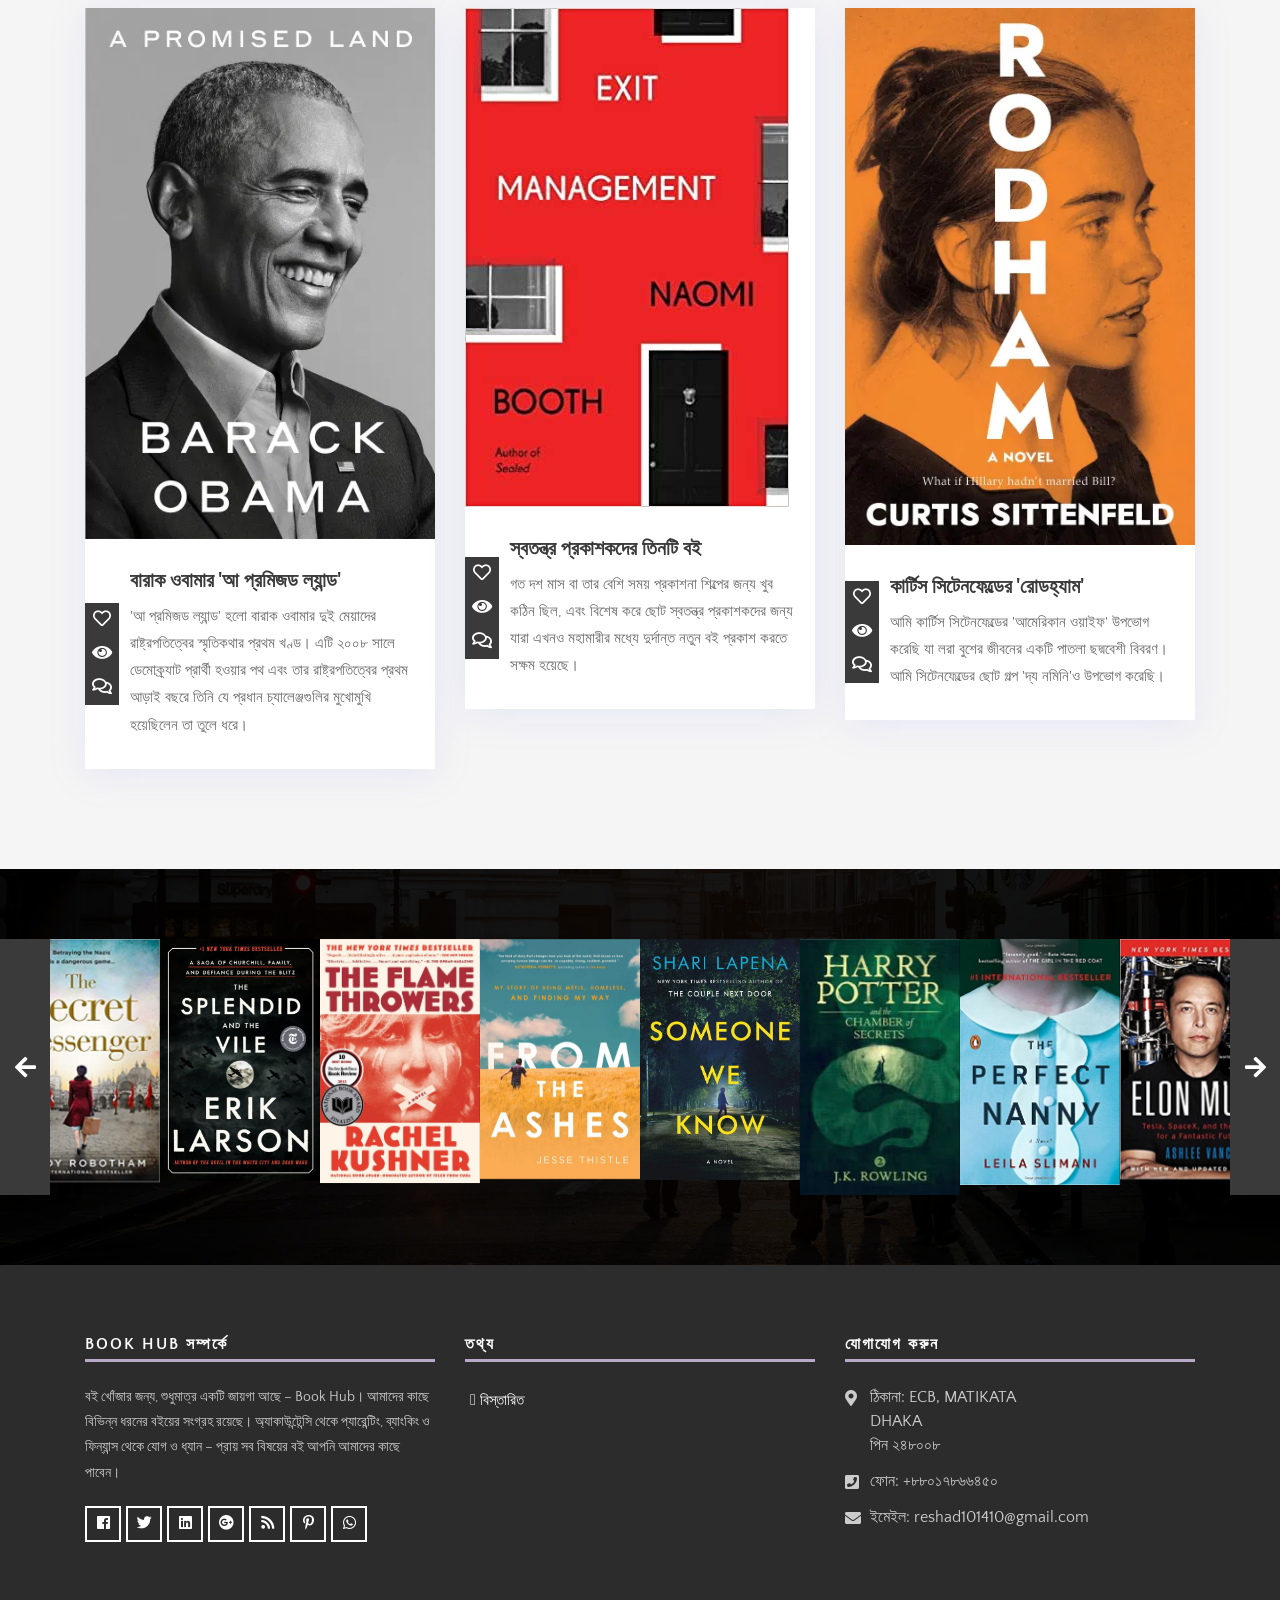
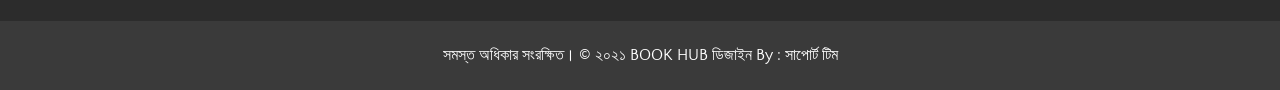
==== commit 8e6d0bd4: "Update index.html" ====
--- a/index.html
+++ b/index.html
@@ -71,7 +71,7 @@
                     <div class="our-link">
                         <ul>
                             <li><a href="#">আমার অ্যাকাউন্ট</a></li>
-                            <li><a href="https://www.google.com/maps/place/DIT+University/@30.3983031,78.072929,17z/data=!3m1!4b1!4m5!3m4!1s0x3908d70603f128a5:0x359bb8f9c7797984!8m2!3d30.3983031!4d78.0751177">আমাদের ঠিকানা</a></li>
+                            <li><a href="https://www.google.com/maps/@23.8255801,90.3969335,18z?entry=ttu&g_ep=EgoyMDI2MTAwNi4wIKXMDSoASAFQAw%3D%3D">আমাদের ঠিকানা</a></li>
                             <li><a href="contact-us.html">যোগাযোগ করুন</a></li>
                         </ul>
                     </div>
--- a/css/style.css
+++ b/css/style.css
@@ -33,13 +33,13 @@
     SKELETON
 -------------------------------------------------------------------*/
  body {
-     color: #666666;
+     color: #6b6b6b;
      font-size: 15px;
      font-family: 'Quattrocento Sans', sans-serif;
      line-height: 1.80857;
 }
  a {
-     color: #1f1f1f;
+     color: #3a3a3a;
      text-decoration: none !important;
      outline: none !important;
      -webkit-transition: all .3s ease-in-out;
@@ -55,7 +55,7 @@
      padding: 0 0 10px 0;
      font-weight: normal;
      line-height: 120% !important;
-     color: #1f1f1f;
+     color: #3a3a3a;
      margin: 0 
 }
  h1 {
@@ -77,7 +77,7 @@
      font-size: 13px 
 }
  h1 a, h2 a, h3 a, h4 a, h5 a, h6 a {
-     color: #212121;
+     color: #3a3a3a;
      text-decoration: none!important;
      opacity: 1 
 }
@@ -85,7 +85,7 @@
      opacity: .8 
 }
  a {
-     color: #1f1f1f;
+     color: #3a3a3a;
      text-decoration: none;
      outline: none;
 }
@@ -101,14 +101,14 @@
  .btn-custom {
      margin-top: 20px;
      background-color: transparent !important;
-     border: 2px solid #ddd;
+     border: 2px solid #d4c8b8;
      padding: 12px 40px;
      font-size: 16px;
 }
  .lead {
      font-size: 18px;
      line-height: 30px;
-     color: #767676;
+     color: #8a8a8a;
      margin: 0;
      padding: 0;
 }
@@ -151,7 +151,7 @@
      height: 32px;
      text-align: center;
      line-height: 30px;
-     background: #d33b33;
+     background: #b8a9c9;
      color: #ffffff;
      cursor: pointer;
      border: 0;
@@ -162,7 +162,7 @@
 }
 /*------------------------------------------------------------------ HEADER -------------------------------------------------------------------*/
  .main-top{
-     background: #010101;
+     background: #f7f3f0;
      padding: 10px 0px;
 }
  .custom-select-box{
@@ -177,7 +177,7 @@
  .custom-select-box .bootstrap-select .btn-light{
      padding: 4px;
      font-size: 14px;
-     background: #d33b33;
+     background: #b8a9c9;
      color: #fff;
      border: none;
      border-radius: 0px;
@@ -218,18 +218,18 @@
 }
  .right-phone-box p{
      margin: 0px;
-     color: #ffffff;
+     color: #6b6b6b;
      font-size: 14px;
      line-height: 30px;
 }
  .right-phone-box p a{
-     color: #ffffff;
+     color: #6b6b6b;
 }
  .right-phone-box p a:hover{
-     color: #d33b33;
+     color: #b8a9c9;
 }
  .offer-box,.slide {
-     color: #FFFFFF;
+     color: #6b6b6b;
      font-size: 13px;
      padding: 2px 15px;
      font-family: 'Montserrat', sans-serif;
@@ -239,7 +239,7 @@
 }
  .offer-box li i{
      margin-right: 15px;
-     color: #d33b33;
+     color: #b8a9c9;
      font-size: 20px;
 }
  .our-link{
@@ -247,7 +247,7 @@
 }
  .our-link ul li{
      display: inline-block;
-     border-right: 1px solid #ffffff;
+     border-right: 1px solid #d4c8b8;
      padding: 0px 10px;
      line-height: 14px;
 }
@@ -255,13 +255,13 @@
      line-height: 30px;
 }
  .our-link ul li a{
-     color: #ffffff;
+     color: #6b6b6b;
      font-weight: 700;
      text-transform: uppercase;
      font-size: 14px;
 }
  .our-link ul li a:hover{
-     color: #d33b33;
+     color: #b8a9c9;
 }
  .our-link ul li:last-child{
      border: none;
@@ -269,10 +269,10 @@
  .main-header{
 }
  .search a{
-     color: #d33b33;
+     color: #b8a9c9;
 }
  .attr-nav > ul > li > a:hover{
-     color: #d33b33;
+     color: #b8a9c9;
 }
  nav.navbar.bootsnav ul.nav > li > a{
      margin: 0px;
@@ -284,7 +284,7 @@
 }
  ul.cart-list > li.total > .btn{
      border-bottom: solid 1px #cfcfcf !important;
-     color: #010101 ;
+     color: #3a3a3a ;
      padding: 10px 15px;
      border: none;
      font-weight: 700;
@@ -329,14 +329,14 @@
     /* Navbar Transparent & Fixed ------*/
      nav.navbar.bootsnav.navbar-transparent.white{
          background-color: rgba(255,255,255,0.3);
-         border-bottom: solid 1px #bbb;
+         border-bottom: solid 1px #ddd;
     }
      nav.navbar.navbar-inverse.bootsnav.navbar-transparent.dark, nav.navbar.bootsnav.navbar-transparent.dark{
          background-color: rgba(0,0,0,0.3);
          border-bottom: solid 1px #555;
     }
      nav.navbar.bootsnav.navbar-transparent.white .attr-nav{
-         border-left: solid 1px #bbb;
+         border-left: solid 1px #ddd;
     }
      nav.navbar.navbar-inverse.bootsnav.navbar-transparent.dark .attr-nav, nav.navbar.bootsnav.navbar-transparent.dark .attr-nav{
          border-left: solid 1px #555;
@@ -387,11 +387,11 @@
 }
 /* Navbar Inverse =================================*/
  nav.navbar.navbar-inverse{
-     background-color: #222;
-     border-bottom: solid 1px #303030;
+     background-color: #2c2c2c;
+     border-bottom: solid 1px #3a3a3a;
 }
  nav.navbar.navbar-inverse ul.cart-list > li.total > .btn{
-     border-bottom: solid 1px #222 !important;
+     border-bottom: solid 1px #2c2c2c !important;
 }
  nav.navbar.navbar-inverse ul.cart-list > li.total .pull-right{
      color: #fff;
@@ -400,7 +400,7 @@
      color: #eee;
 }
  nav.navbar.navbar-inverse ul.nav > li.dropdown > a{
-     background-color: #222;
+     background-color: #2c2c2c;
 }
  nav.navbar.navbar-inverse li.dropdown ul.dropdown-menu > li > a{
      color: #999;
@@ -409,89 +409,89 @@
      color: #fff;
 }
  nav.navbar.navbar-inverse .form-control{
-     background-color: #333;
-     border-color: #303030;
+     background-color: #3a3a3a;
+     border-color: #3a3a3a;
      color: #fff;
 }
  nav.navbar.navbar-inverse .attr-nav > ul > li > a{
      color: #eee;
 }
  nav.navbar.navbar-inverse .attr-nav > ul > li.dropdown ul.dropdown-menu{
-     background-color: #222;
-     border-left: solid 1px #303030;
-     border-bottom: solid 1px #303030;
-     border-right: solid 1px #303030;
+     background-color: #2c2c2c;
+     border-left: solid 1px #3a3a3a;
+     border-bottom: solid 1px #3a3a3a;
+     border-right: solid 1px #3a3a3a;
 }
  nav.navbar.navbar-inverse ul.cart-list > li{
-     border-bottom: solid 1px #303030;
+     border-bottom: solid 1px #3a3a3a;
      color: #eee;
 }
  nav.navbar.navbar-inverse ul.cart-list > li img{
-     border: solid 1px #303030;
+     border: solid 1px #3a3a3a;
 }
  nav.navbar.navbar-inverse ul.cart-list > li.total{
-     background-color: #333;
+     background-color: #3a3a3a;
 }
  nav.navbar.navbar-inverse .share ul > li > a{
      background-color: #555;
 }
  nav.navbar.navbar-inverse .dropdown-tabs .tab-menu{
-     border-right: solid 1px #303030;
+     border-right: solid 1px #3a3a3a;
 }
  nav.navbar.navbar-inverse .dropdown-tabs .tab-menu > ul > li > a{
-     border-bottom: solid 1px #303030;
+     border-bottom: solid 1px #3a3a3a;
 }
  nav.navbar.navbar-inverse .dropdown-tabs .tab-content{
-     border-left: solid 1px #303030;
+     border-left: solid 1px #3a3a3a;
 }
  nav.navbar.navbar-inverse .dropdown-tabs .tab-menu > ul > li > a:hover, nav.navbar.navbar-inverse .dropdown-tabs .tab-menu > ul > li > a:focus, nav.navbar.navbar-inverse .dropdown-tabs .tab-menu > ul > li.active > a{
-     background-color: #333 !important;
+     background-color: #3a3a3a !important;
 }
  nav.navbar-inverse.navbar-full ul.nav > li > a{
      border:none;
 }
  nav.navbar-inverse.navbar-full .navbar-collapse .wrap-full-menu{
-     background-color: #222;
+     background-color: #2c2c2c;
 }
  nav.navbar-inverse.navbar-full .navbar-toggle{
-     background-color: #222 !important;
+     background-color: #2c2c2c !important;
      color: #6f6f6f;
 }
  nav.navbar.bootsnav ul.nav > li > a{
      position: relative;
      font-weight: 700;
      font-size: 16px;
-     color: #010101;
+     color: #3a3a3a;
      padding-top: 30px;
      padding-bottom: 30px;
      padding-left: 10px;
      padding-right: 30px;
 }
  nav.navbar.bootsnav ul.nav li.active > a{
-     color: #d33b33;
+     color: #b8a9c9;
 }
  nav.navbar.bootsnav ul.nav li.active > a:hover{
-     color: #d33b33;
+     color: #b8a9c9;
 }
  nav.navbar.bootsnav ul.nav li > a:hover{
-     color: #d33b33;
+     color: #b8a9c9;
 }
  nav.navbar.bootsnav ul.nav li.megamenu-fw > a:hover{
-     color: #d33b33;
+     color: #b8a9c9;
 }
  @media (min-width: 1024px) {
      nav.navbar.navbar-inverse ul.nav .dropdown-menu{
-         background-color: #222 !important;
-         border-left: solid 1px #303030 !important;
-         border-bottom: solid 1px #303030 !important;
-         border-right: solid 1px #303030 !important;
+         background-color: #2c2c2c !important;
+         border-left: solid 1px #3a3a3a !important;
+         border-bottom: solid 1px #3a3a3a !important;
+         border-right: solid 1px #3a3a3a !important;
     }
      nav.navbar.navbar-inverse li.dropdown ul.dropdown-menu > li > a{
-         border-bottom: solid 1px #303030;
+         border-bottom: solid 1px #3a3a3a;
     }
      nav.navbar.navbar-inverse ul.dropdown-menu.megamenu-content .col-menu{
-         border-left: solid 1px #303030;
-         border-right: solid 1px #303030;
+         border-left: solid 1px #3a3a3a;
+         border-right: solid 1px #3a3a3a;
     }
      nav.navbar.navbar-inverse.navbar-transparent.dark{
          background-color: rgba(0,0,0,0.3);
@@ -510,37 +510,37 @@
  @media (max-width: 992px) {
      nav.navbar.navbar-inverse .navbar-toggle{
          color: #eee;
-         background-color: #222 !important;
+         background-color: #2c2c2c !important;
     }
      nav.navbar.navbar-inverse .navbar-nav > li > a{
-         border-top: solid 1px #303030;
-         border-bottom: solid 1px #303030;
+         border-top: solid 1px #3a3a3a;
+         border-bottom: solid 1px #3a3a3a;
     }
      nav.navbar.navbar-inverse ul.nav li.dropdown ul.dropdown-menu > li > a{
          color: #999;
-         border-bottom: solid 1px #303030;
+         border-bottom: solid 1px #3a3a3a;
     }
      nav.navbar.navbar-inverse .dropdown .megamenu-content .col-menu .title{
-         border-bottom: solid 1px #303030;
+         border-bottom: solid 1px #3a3a3a;
          color: #eee;
     }
      nav.navbar.navbar-inverse .dropdown .megamenu-content .col-menu ul > li > a{
-         border-bottom: solid 1px #303030;
+         border-bottom: solid 1px #3a3a3a;
          color: #999 !important;
     }
      nav.navbar.navbar-inverse .dropdown .megamenu-content .col-menu.on:last-child .title{
-         border-bottom: solid 1px #303030;
+         border-bottom: solid 1px #3a3a3a;
     }
      nav.navbar.navbar-inverse .dropdown-tabs .tab-menu > ul{
-         border-top: solid 1px #303030;
+         border-top: solid 1px #3a3a3a;
     }
      nav.navbar.navbar-inverse.navbar-mobile .navbar-collapse{
-         background-color: #222;
+         background-color: #2c2c2c;
     }
 }
  @media (max-width: 767px) {
      nav.navbar.navbar-inverse.navbar-mobile ul.nav{
-         border-top: solid 1px #222;
+         border-top: solid 1px #2c2c2c;
     }
 }
  .arrow::before{
@@ -572,7 +572,7 @@
      font-weight: 700;
 }
  .cart-list h6 a:hover{
-     color: #d33b33;
+     color: #b8a9c9;
 }
  ul.cart-list p .price{
      font-weight: normal;
@@ -589,7 +589,7 @@
      transform: perspective(1px) translateZ(0);
      box-shadow: 0 0 1px rgba(0, 0, 0, 0);
      position: relative;
-     background: #d33b33;
+     background: #b8a9c9;
      -webkit-transition-property: color;
      transition-property: color;
      -webkit-transition-duration: 0.3s;
@@ -605,7 +605,7 @@
      bottom: 0;
      left: 0;
      right: 0;
-     background: #010101;
+     background: #3a3a3a;
      -webkit-transform: scaleY(0);
      transform: scaleY(0);
      -webkit-transform-origin: 50%;
@@ -685,7 +685,7 @@
      height: 100vh;
 }
  .slides-navigation a {
-     background: #d33b33;
+     background: #b8a9c9;
      position: absolute;
      height: 70px;
      width: 70px;
@@ -701,7 +701,7 @@
      font-size: 40px;
 }
  .slides-navigation a:hover {
-     background: #010101;
+     background: #3a3a3a;
 }
  .cover-slides .container{
      height: 100%;
@@ -717,7 +717,7 @@
      height: 100%;
 }
  .overlay-background {
-     background: #333;
+     background: #3a3a3a;
      position: absolute;
      height: 100%;
      width: 100%;
@@ -740,8 +740,8 @@
      border: 2px solid #ffffff;
 }
  .slides-pagination a.current{
-     background: #d33b33;
-     border: 2px solid #d33b33;
+     background: #b8a9c9;
+     border: 2px solid #b8a9c9;
 }
  .cover-slides p a{
      font-size: 24px;
@@ -760,7 +760,7 @@
      position: relative;
      padding: 3px;
      overflow: hidden;
-     border: 1px solid #010101;
+     border: 1px solid #e8e0d8;
      -webkit-transition: background 0.4s 0.5s;
      transition: background 0.4s 0.5s;
 }
@@ -803,7 +803,7 @@
  .title-all h1{
      font-size: 32px;
      font-weight: 700;
-     color: #010101;
+     color: #3a3a3a;
 }
  .title-all p{
      color: #999999;
@@ -819,7 +819,7 @@
      display: inline-block;
 }
  .filter-button-group button{
-     background: #d33b33;
+     background: #b8a9c9;
      color: #ffffff;
      border: none;
      cursor: pointer;
@@ -827,7 +827,7 @@
      font-size: 18px;
 }
  .filter-button-group button.active{
-     background: #010101;
+     background: #3a3a3a;
 }
  .filter-button-group button{
 }
@@ -853,14 +853,14 @@
      z-index:8;
 }
  .type-lb .sale{
-     background: red;
+     background: #e8b4b8;
      color: #ffffff;
      padding: 2px 10px;
      font-weight: 700;
      text-transform: uppercase;
 }
  .type-lb .new{
-     background: #010101;
+     background: #3a3a3a;
      color: #ffffff;
      padding: 2px 10px;
      font-weight: 700;
@@ -893,7 +893,7 @@
      display: inline-block;
 }
  .mask-icon ul li{
-     background: #d33b33;
+     background: #b8a9c9;
 }
  .mask-icon ul li a{
      color: #ffffff;
@@ -901,7 +901,7 @@
      display: block;
 }
  .mask-icon a.cart{
-     background: #d33b33;
+     background: #b8a9c9;
      position: absolute;
      bottom: 0;
      right: 0px;
@@ -910,15 +910,15 @@
      color: #ffffff;
 }
  .mask-icon a.cart:hover{
-     background: #010101;
+     background: #3a3a3a;
      color: #ffffff;
 }
  .mask-icon ul li a:hover{
-     background: #010101;
+     background: #3a3a3a;
      color: #ffffff;
 }
  .products-single .mask-icon{
-     background: rgba(1,1,1, 0.5);
+     background: rgba(58,58,58, 0.5);
      top: -100%;
      -ms-filter: "progid: DXImageTransform.Microsoft.Alpha(Opacity=0)";
      filter: alpha(opacity=0);
@@ -1024,7 +1024,7 @@
  .title-blog h3{
      font-size: 20px;
      font-weight: 700;
-     color: #010101;
+     color: #3a3a3a;
 }
  .title-blog p{
      margin: 0px;
@@ -1037,7 +1037,7 @@
      transform: translate(0%,-50%);
 }
  .option-blog li a{
-     background: #010101;
+     background: #3a3a3a;
      display: inline-block;
      font-size: 18px;
      color: #ffffff;
@@ -1047,25 +1047,25 @@
      line-height: 34px;
 }
  .option-blog li a:hover{
-     background: #d33b33;
+     background: #b8a9c9;
      color: #ffffff;
 }
  .tooltip-inner {
-     background-color: #d33b33;
+     background-color: #b8a9c9;
 }
  .tooltip.bs-tooltip-right .arrow:before {
-     border-right-color: #d33b33 !important;
+     border-right-color: #b8a9c9 !important;
      padding-top: 0px !important;
      top: 0px !important;
 }
  .tooltip.bs-tooltip-left .arrow:before {
-     border-right-color: #d33b33 !important;
+     border-right-color: #b8a9c9 !important;
 }
  .tooltip.bs-tooltip-bottom .arrow:before {
-     border-right-color: #d33b33 !important;
+     border-right-color: #b8a9c9 !important;
 }
  .tooltip.bs-tooltip-top .arrow:before {
-     border-right-color: #d33b33 !important;
+     border-right-color: #b8a9c9 !important;
 }
 /*------------------------------------------------------------------ Instagram Feed -------------------------------------------------------------------*/
  .instagram-box{
@@ -1090,7 +1090,7 @@
      z-index: 0;
 }
  .main-instagram.owl-carousel .owl-nav button.owl-prev{
-     background: #010101;
+     background: #3a3a3a;
      position: absolute;
      z-index: 1;
      display: block;
@@ -1110,7 +1110,7 @@
      transition: all 0.3s ease;
 }
  .main-instagram.owl-carousel .owl-nav button.owl-next{
-     background: #010101;
+     background: #3a3a3a;
      position: absolute;
      z-index: 1;
      display: block;
@@ -1130,14 +1130,14 @@
      transition: all 0.3s ease;
 }
  .main-instagram.owl-carousel .owl-nav button.owl-next:hover, .main-instagram.owl-carousel .owl-nav button.owl-prev:hover{
-     background: #d33b33;
+     background: #b8a9c9;
 }
  .ins-inner-box{
      position: relative;
 }
  .hov-in{
      opacity: 0;
-     background: rgba(211,59,51, 0.5);
+     background: rgba(184,169,201, 0.5);
      bottom: -100%;
      position: absolute;
      width: 100%;
@@ -1156,7 +1156,7 @@
      height: 100%;
 }
  .hov-in i{
-     color: #010101;
+     color: #3a3a3a;
      font-size: 48px;
      position: relative;
      z-index: 2;
@@ -1171,7 +1171,7 @@
 /*------------------------------------------------------------------ Footer Main -------------------------------------------------------------------*/
  .footer-main{
      padding: 70px 0px;
-     background: #202020;
+     background: #2c2c2c;
 }
  .footer-widget h4 {
      color: #ffffff;
@@ -1183,7 +1183,7 @@
      font-weight: 700;
 }
  .footer-widget h4::before {
-     border-bottom: 3px solid #d33b33;
+     border-bottom: 3px solid #b8a9c9;
      content: "";
      height: 3px;
      width: 100%;
@@ -1214,8 +1214,8 @@
      line-height: 32px;
 }
  .footer-widget ul li a:hover {
-     color: #d33b33;
-     border-color: #d33b33;
+     color: #b8a9c9;
+     border-color: #b8a9c9;
 }
  .footer-link{
 }
@@ -1229,7 +1229,7 @@
      font-weight: 700;
 }
  .footer-link h4::before {
-     border-bottom: 3px solid #d33b33;
+     border-bottom: 3px solid #b8a9c9;
      content: "";
      height: 3px;
      width: 100%;
@@ -1270,8 +1270,8 @@
      left: 5px;
 }
  .footer-link ul li a:hover {
-     color: #d33b33;
-     border-color: #d33b33;
+     color: #b8a9c9;
+     border-color: #b8a9c9;
      padding-left: 20px;
 }
  .footer-link-contact h4{
@@ -1284,7 +1284,7 @@
      font-weight: 700;
 }
  .footer-link-contact h4::before {
-     border-bottom: 3px solid #d33b33;
+     border-bottom: 3px solid #b8a9c9;
      content: "";
      height: 3px;
      width: 100%;
@@ -1317,11 +1317,11 @@
      color: #cccccc;
 }
  .footer-link-contact ul li p a:hover{
-     color: #d33b33;
+     color: #b8a9c9;
 }
 /*------------------------------------------------------------------ Copyright -------------------------------------------------------------------*/
  .footer-copyright{
-     background: #2c2c2c;
+     background: #3a3a3a;
      padding: 20px 0px;
      position: relative;
 }
@@ -1334,7 +1334,7 @@
      color: #ffffff;
 }
  .footer-copyright p a:hover{
-     color: #d33b33;
+     color: #b8a9c9;
 }
 /*------------------------------------------------------------------ All Pages -------------------------------------------------------------------*/
  .all-title-box{
@@ -1366,14 +1366,14 @@
      padding-bottom: 30px;
 }
  .all-title-box .breadcrumb{
-     background: #d33b33;
+     background: #b8a9c9;
      margin: 0px;
      display: inline-block;
      border-radius: 0px;
 }
  .all-title-box .breadcrumb li{
      display: inline-block;
-     color: #010101;
+     color: #3a3a3a;
      font-size: 16px;
 }
  .all-title-box .breadcrumb li a{
@@ -1381,7 +1381,7 @@
      font-size: 16px;
 }
  .all-title-box .breadcrumb-item + .breadcrumb-item::before{
-     color: #010101;
+     color: #3a3a3a;
 }
  .about-box-main{
      padding: 70px 0px;
@@ -1405,7 +1405,7 @@
      width: 5px;
      height: 100%;
      border-radius: 0px;
-     background: #010101;
+     background: #3a3a3a;
      position: absolute;
      top: 0;
      left: 0;
@@ -1416,7 +1416,7 @@
      width: 5px;
      height: 0;
      border-radius: 0px;
-     background: #d33b33;
+     background: #b8a9c9;
      position: absolute;
      top: 0;
      left: 0;
@@ -1499,7 +1499,7 @@
      width: 35px;
      height: 35px;
      line-height: 35px;
-     background: #010101;
+     background: #3a3a3a;
      font-size: 17px;
      color: #fff;
      opacity: 0.9;
@@ -1509,14 +1509,14 @@
 }
  .our-team .social li a:hover{
      width: 40px;
-     background: #d33b33;
+     background: #b8a9c9;
      transition-delay: 0s;
 }
  .our-team .icon{
      width: 35px;
      height: 35px;
      line-height: 35px;
-     background: #d33b33;
+     background: #b8a9c9;
      text-align: center;
      color: #fff;
      position: absolute;
@@ -1556,7 +1556,7 @@
      opacity: 0.5;
 }
  .hover-team .team-content .title{
-     border-bottom: 2px solid #d33b33;
+     border-bottom: 2px solid #b8a9c9;
 }
  .shop-box-inner{
      padding: 70px 0px;
@@ -1586,7 +1586,7 @@
      opacity: 1;
 }
  .search-product button {
-     background: #010101;
+     background: #3a3a3a;
      color: #ffffff;
      font-size: 18px;
      position: absolute;
@@ -1599,14 +1599,14 @@
      height: 100%;
 }
  .search-product button:hover{
-     background: #d33b33;
+     background: #b8a9c9;
 }
  .filter-sidebar-left{
      margin-bottom: 20px;
 }
  .title-left{
      font-size: 16px;
-     border-bottom: 3px solid #010101;
+     border-bottom: 3px solid #3a3a3a;
      margin-bottom: 20px;
 }
  .title-left h3{
@@ -1639,7 +1639,7 @@
      border-left: 1px solid #ced4da;
 }
  .list-group-tree .list-group-item.active {
-     color: #d33b33;
+     color: #b8a9c9;
      background-color: #fff;
      font-weight: 700;
 }
@@ -1653,7 +1653,7 @@
      background-color: #ced4da;
 }
  .list-group-tree .list-group-item:hover {
-     color: #d33b33;
+     color: #b8a9c9;
      background-color: #fff;
      outline: 0;
      font-weight: 700;
@@ -1662,7 +1662,7 @@
      margin-bottom: 20px;
 }
  #slider-range .ui-slider-handle {
-     background-color: #d33b33;
+     background-color: #b8a9c9;
      border: 2px solid #fff;
      border-radius: 50%;
      cursor: pointer;
@@ -1673,11 +1673,11 @@
      box-shadow: 0px 0px 6.65px 0.35px rgba(0,0,0,0.15);
 }
  #slider-range .ui-slider-range {
-     background-color: #d33b33;
+     background-color: #b8a9c9;
      border-radius: 0;
 }
  #slider-range {
-     background: #010101;
+     background: #3a3a3a;
      border: medium none;
      border-radius: 50px;
      float: left;
@@ -1706,8 +1706,8 @@
      position: relative;
 }
  .product-item-filter{
-     border-bottom: 1px solid #010101;
-     border-top: 1px solid #010101;
+     border-bottom: 1px solid #3a3a3a;
+     border-top: 1px solid #3a3a3a;
      display: -webkit-box;
      display: -ms-flexbox;
      display: -webkit-flex;
@@ -1745,19 +1745,19 @@
      padding-left: 15px;
 }
  .toolbar-sorter-right .btn-light{
-     background: #010101;
+     background: #3a3a3a;
      color: #ffffff;
 }
  .toolbar-sorter-right .btn-light:hover{
-     background: #d33b33;
+     background: #b8a9c9;
      border-radius: 0px;
      border: none;
 }
  .toolbar-sorter-right .show > .btn-light.dropdown-toggle{
-     background-color: #d33b33;
+     background-color: #b8a9c9;
 }
  .toolbar-sorter-right .bootstrap-select .dropdown-toggle:focus{
-     background: #d33b33;
+     background: #b8a9c9;
 }
  .toolbar-sorter-right .dropup .dropdown-toggle::after{
      position: absolute;
@@ -1785,12 +1785,12 @@
      padding: 4px 12px;
 }
  .product-item-filter li .nav-link.active {
-     background: #d33b33;
+     background: #b8a9c9;
      border: none;
      color: #ffffff;
 }
  .product-item-filter li .nav-link:hover {
-     background: #010101;
+     background: #3a3a3a;
      border: none;
      color: #ffffff;
 }
@@ -1813,7 +1813,7 @@
      color: #666;
 }
  .why-text.full-width h5{
-     color: #d33b33;
+     color: #b8a9c9;
      font-weight: 700;
 }
  .why-text.full-width p{
@@ -1847,7 +1847,7 @@
      padding: 70px 0px;
 }
  .table-main table thead{
-     background: #d33b33;
+     background: #b8a9c9;
      color: #ffffff;
 }
  .table-main .table thead th{
@@ -1862,16 +1862,16 @@
 }
  .quantity-box input{
      width: 60px;
-     border: 2px solid #010101;
+     border: 2px solid #3a3a3a;
      text-align: center;
 }
  .quantity-box input:focus{
-     border-color: #d33b33;
+     border-color: #b8a9c9;
 }
  .name-pr a{
      font-weight: 700;
      font-size: 18px;
-     color: #010101;
+     color: #3a3a3a;
 }
  .remove-pr{
      text-align: center;
@@ -1884,10 +1884,10 @@
      box-shadow: none !important;
 }
  .coupon-box .input-group .form-control::-moz-placeholder{
-     color: #010101;
+     color: #3a3a3a;
 }
  .coupon-box .input-group .input-group-append .btn-theme {
-     background: #010101;
+     background: #3a3a3a;
      color: #ffffff;
      border: none;
      border-radius: 0px;
@@ -1895,10 +1895,10 @@
      padding: 0px 20px;
 }
  .coupon-box .input-group .input-group-append .btn-theme:hover {
-     background: #d33b33;
+     background: #b8a9c9;
 }
  .update-box input[type="submit"]{
-     background: #010101;
+     background: #3a3a3a;
      border: medium none;
      border-radius: 0;
      -webkit-box-shadow: none;
@@ -1921,7 +1921,7 @@
      width: inherit;
 }
  .update-box input[type="submit"]:hover{
-     background: #d33b33;
+     background: #b8a9c9;
 }
  .order-box h3{
      font-size: 16px;
@@ -1938,7 +1938,7 @@
 }
  .gr-total h5 {
      font-weight: 700;
-     color: #d33b33;
+     color: #b8a9c9;
      font-size: 18px;
      margin: 0px;
      padding: 0px;
@@ -1979,7 +1979,7 @@
      font-size: 14px;
 }
  .needs-validation .form-control:focus {
-     border: 1px solid #d33b33 !important;
+     border: 1px solid #b8a9c9 !important;
 }
  .review-form-box .form-control{
      min-height: 40px;
@@ -1989,11 +1989,11 @@
      font-size: 14px;
 }
  .custom-checkbox .custom-control-input:checked ~ .custom-control-label::before {
-     background-color: #d33b33;
+     background-color: #b8a9c9;
      box-shadow: none;
 }
  .custom-radio .custom-control-input:checked ~ .custom-control-label::before {
-     background-color: #d33b33;
+     background-color: #b8a9c9;
      box-shadow: none;
 }
  .new-account-login h5 {
@@ -2002,7 +2002,7 @@
      font-weight: 600;
 }
  .new-account-login h5 a:hover{
-     color: #d33b33;
+     color: #b8a9c9;
 }
  .review-form-box button{
      padding: 10px 20px;
@@ -2029,7 +2029,7 @@
      text-align: center;
      background: #ffffff;
      padding: 30px;
-     border: 1px solid #010101;
+     border: 1px solid #3a3a3a;
 }
  .bottom-box {
      border-top: 1px solid #eee;
@@ -2041,14 +2041,14 @@
      min-height: 205px;
 }
  .account-box {
-     border: 2px solid #010101;
+     border: 2px solid #3a3a3a;
      margin-top: 15px;
 }
  .my-account-page a{
-     color: #010101;
+     color: #3a3a3a;
 }
  .my-account-page a:hover{
-     color: #d33b33;
+     color: #b8a9c9;
 }
  .service-icon i{
      font-size: 34px;
@@ -2064,7 +2064,7 @@
      font-weight: 700;
 }
  .service-icon a{
-     background: rgba(0, 53, 68, 0.9);
+     background: rgba(184,169,201, 0.9);
      -webkit-transition: -webkit-transform ease-out 0.1s, background 0.2s;
      -moz-transition: -moz-transform ease-out 0.1s, background 0.2s;
      transition: transform ease-out 0.1s, background 0.2s;
@@ -2111,7 +2111,7 @@
      animation: sonarEffect 1.3s ease-out 75ms;
 }
  .service-icon a:hover{
-     background: rgba(251, 183, 20, 1);
+     background: rgba(212, 200, 184, 1);
      -webkit-transform: scale(0.93);
      -moz-transform: scale(0.93);
      -ms-transform: scale(0.93);
@@ -2124,10 +2124,10 @@
     }
      40% {
          opacity: 0.5;
-         box-shadow: 0 0 0 2px rgba(0, 53, 68, 0.1), 0 0 10px 10px #d33b33, 0 0 0 10px rgba(0, 53, 68, 0.5);
+         box-shadow: 0 0 0 2px rgba(184,169,201, 0.1), 0 0 10px 10px #b8a9c9, 0 0 0 10px rgba(184,169,201, 0.5);
     }
      100% {
-         box-shadow: 0 0 0 2px rgba(0, 53, 68, 0.1), 0 0 10px 10px #d33b33, 0 0 0 10px rgba(0, 53, 68, 0.5);
+         box-shadow: 0 0 0 2px rgba(184,169,201, 0.1), 0 0 10px 10px #b8a9c9, 0 0 0 10px rgba(184,169,201, 0.5);
          -webkit-transform: scale(1.5);
          opacity: 0;
     }
@@ -2138,10 +2138,10 @@
     }
      40% {
          opacity: 0.5;
-         box-shadow: 0 0 0 2px rgba(0, 53, 68, 0.1), 0 0 10px 10px #d33b33, 0 0 0 10px rgba(0, 53, 68, 0.5);
+         box-shadow: 0 0 0 2px rgba(184,169,201, 0.1), 0 0 10px 10px #b8a9c9, 0 0 0 10px rgba(184,169,201, 0.5);
     }
      100% {
-         box-shadow: 0 0 0 2px rgba(0, 53, 68, 0.1), 0 0 10px 10px #d33b33, 0 0 0 10px rgba(0, 53, 68, 0.5);
+         box-shadow: 0 0 0 2px rgba(184,169,201, 0.1), 0 0 10px 10px #b8a9c9, 0 0 0 10px rgba(184,169,201, 0.5);
          -moz-transform: scale(1.5);
          opacity: 0;
     }
@@ -2152,10 +2152,10 @@
     }
      40% {
          opacity: 0.5;
-         box-shadow: 0 0 0 2px rgba(0, 53, 68, 0.1), 0 0 10px 10px #d33b33, 0 0 0 10px rgba(0, 53, 68, 0.5);
+         box-shadow: 0 0 0 2px rgba(184,169,201, 0.1), 0 0 10px 10px #b8a9c9, 0 0 0 10px rgba(184,169,201, 0.5);
     }
      100% {
-         box-shadow: 0 0 0 2px rgba(0, 53, 68, 0.1), 0 0 10px 10px #3851bc, 0 0 0 10px rgba(0, 53, 68, 0.5);
+         box-shadow: 0 0 0 2px rgba(184,169,201, 0.1), 0 0 10px 10px #3851bc, 0 0 0 10px rgba(184,169,201, 0.5);
          transform: scale(1.5);
          opacity: 0;
     }
@@ -2177,7 +2177,7 @@
 }
  .contact-info-left{
      padding: 20px;
-     background: rgba(0, 53, 68, 0.1);
+     background: rgba(184,169,201, 0.1);
 }
  .contact-info-left h2{
      font-size: 22px;
@@ -2203,10 +2203,10 @@
      left: 0;
      top: 5px;
      padding-right: 6px;
-     color: #d33b33;
+     color: #b8a9c9;
 }
  .contact-info-left ul li p a:hover{
-     color: #d33b33;
+     color: #b8a9c9;
 }
  .contact-form-right{
      padding: 20px;
@@ -2230,7 +2230,7 @@
      position: relative;
 }
  .contact-form-right .form-group .form-control:focus{
-     border: 1px solid #d33b33;
+     border: 1px solid #b8a9c9;
      box-shadow: none;
 }
  .submit-button button{
@@ -2242,7 +2242,7 @@
  .help-block.with-errors{
      position: absolute;
      right: 0;
-     background: red;
+     background: #e8b4b8;
      color: #fff;
      padding: 0px 15px;
 }
@@ -2277,7 +2277,7 @@
  .carousel-indicators{
      position: relative;
      bottom: 0;
-     background: #010101;
+     background: #3a3a3a;
 }
  .carousel-indicators li{
      width: 30%;
@@ -2285,12 +2285,12 @@
      cursor: pointer;
 }
  .single-product-details h2{
-     color: #010101;
+     color: #3a3a3a;
      font-weight: 700;
      font-size: 24px;
 }
  .single-product-details h5 {
-     color: #d33b33;
+     color: #b8a9c9;
      font-weight: 700;
      font-size: 18px;
 }
@@ -2302,7 +2302,7 @@
      font-size: 15px;
 }
  .available-stock span a {
-     color: #d33b33;
+     color: #b8a9c9;
 }
  .single-product-details h4{
      font-size: 18px;
@@ -2316,7 +2316,7 @@
  .single-product-details ul{
      display: inline-block;
      width: 100%;
-     border: 1px #010101 dashed;
+     border: 1px #3a3a3a dashed;
      margin-bottom: 30px;
 }
  .single-product-details ul li{
@@ -2325,7 +2325,7 @@
      padding: 0px 15px;
 }
  .size-st .bootstrap-select > .dropdown-toggle.btn-light{
-     background: #010101;
+     background: #3a3a3a;
      border: none;
      border-radius: 0px;
      color: #ffffff;
@@ -2357,7 +2357,7 @@
  .share-bar{
 }
  .share-bar a {
-     background: #d33b33;
+     background: #b8a9c9;
      color: #ffffff;
      padding: 5px 10px;
      display: inline-block;
@@ -2377,46 +2377,23 @@
      text-align: center;
 }
  .featured-products-box .owl-nav button.owl-prev{
-     background: #010101;
+     background: #3a3a3a;
      color: #ffffff;
      width: 38px;
      height: 38px;
      text-align: center;
 }
  .featured-products-box .owl-nav button.owl-next{
-     background: #010101;
+     background: #3a3a3a;
      color: #ffffff;
      width: 38px;
      height: 38px;
      text-align: center;
 }
  .featured-products-box .owl-nav button.owl-prev:hover, .featured-products-box .owl-nav button.owl-next:hover{
-     background: #d33b33;
+     background: #b8a9c9;
 }
  .table-responsive .table td, .table-responsive .table th {
      vertical-align: middle;
      white-space: nowrap;
 }
- 
-
-
-
-
-
-
-
-
-
-
-
-
-
-
-
-
-
-
-
-
-
-
